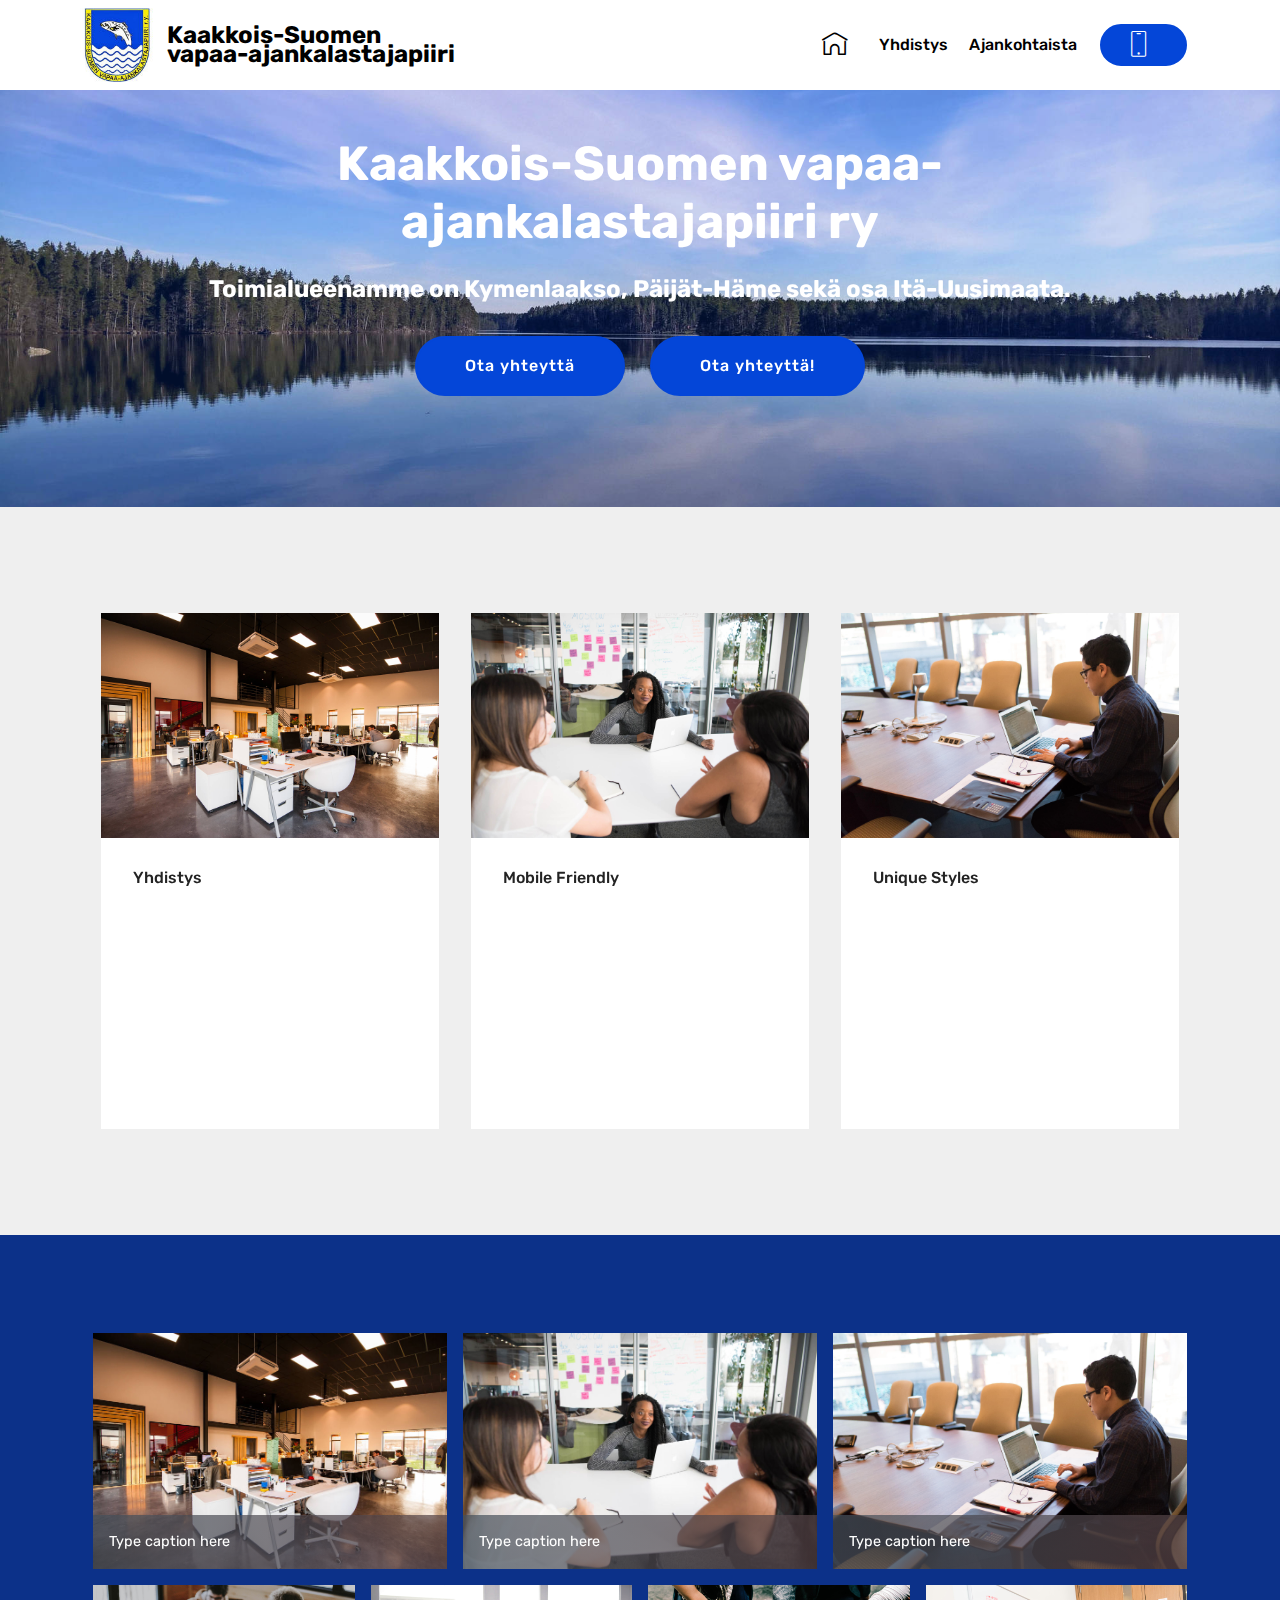
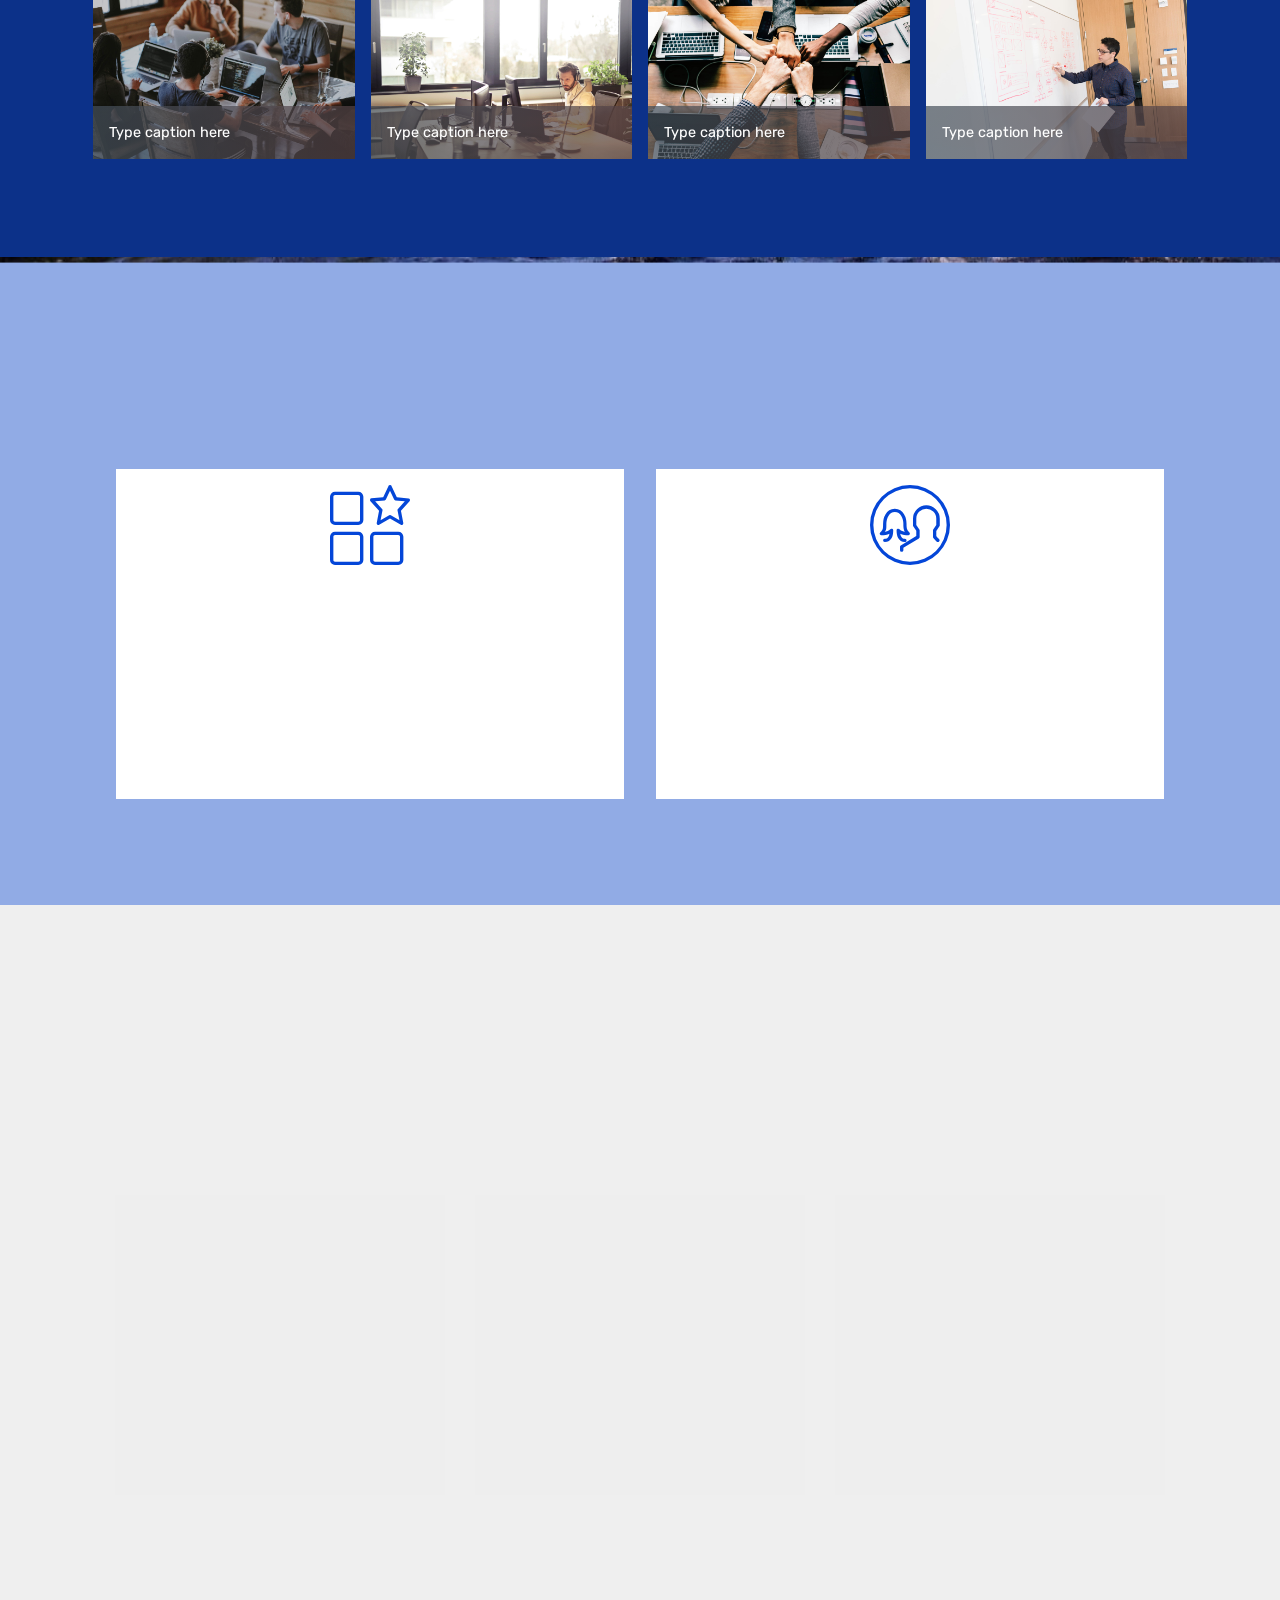
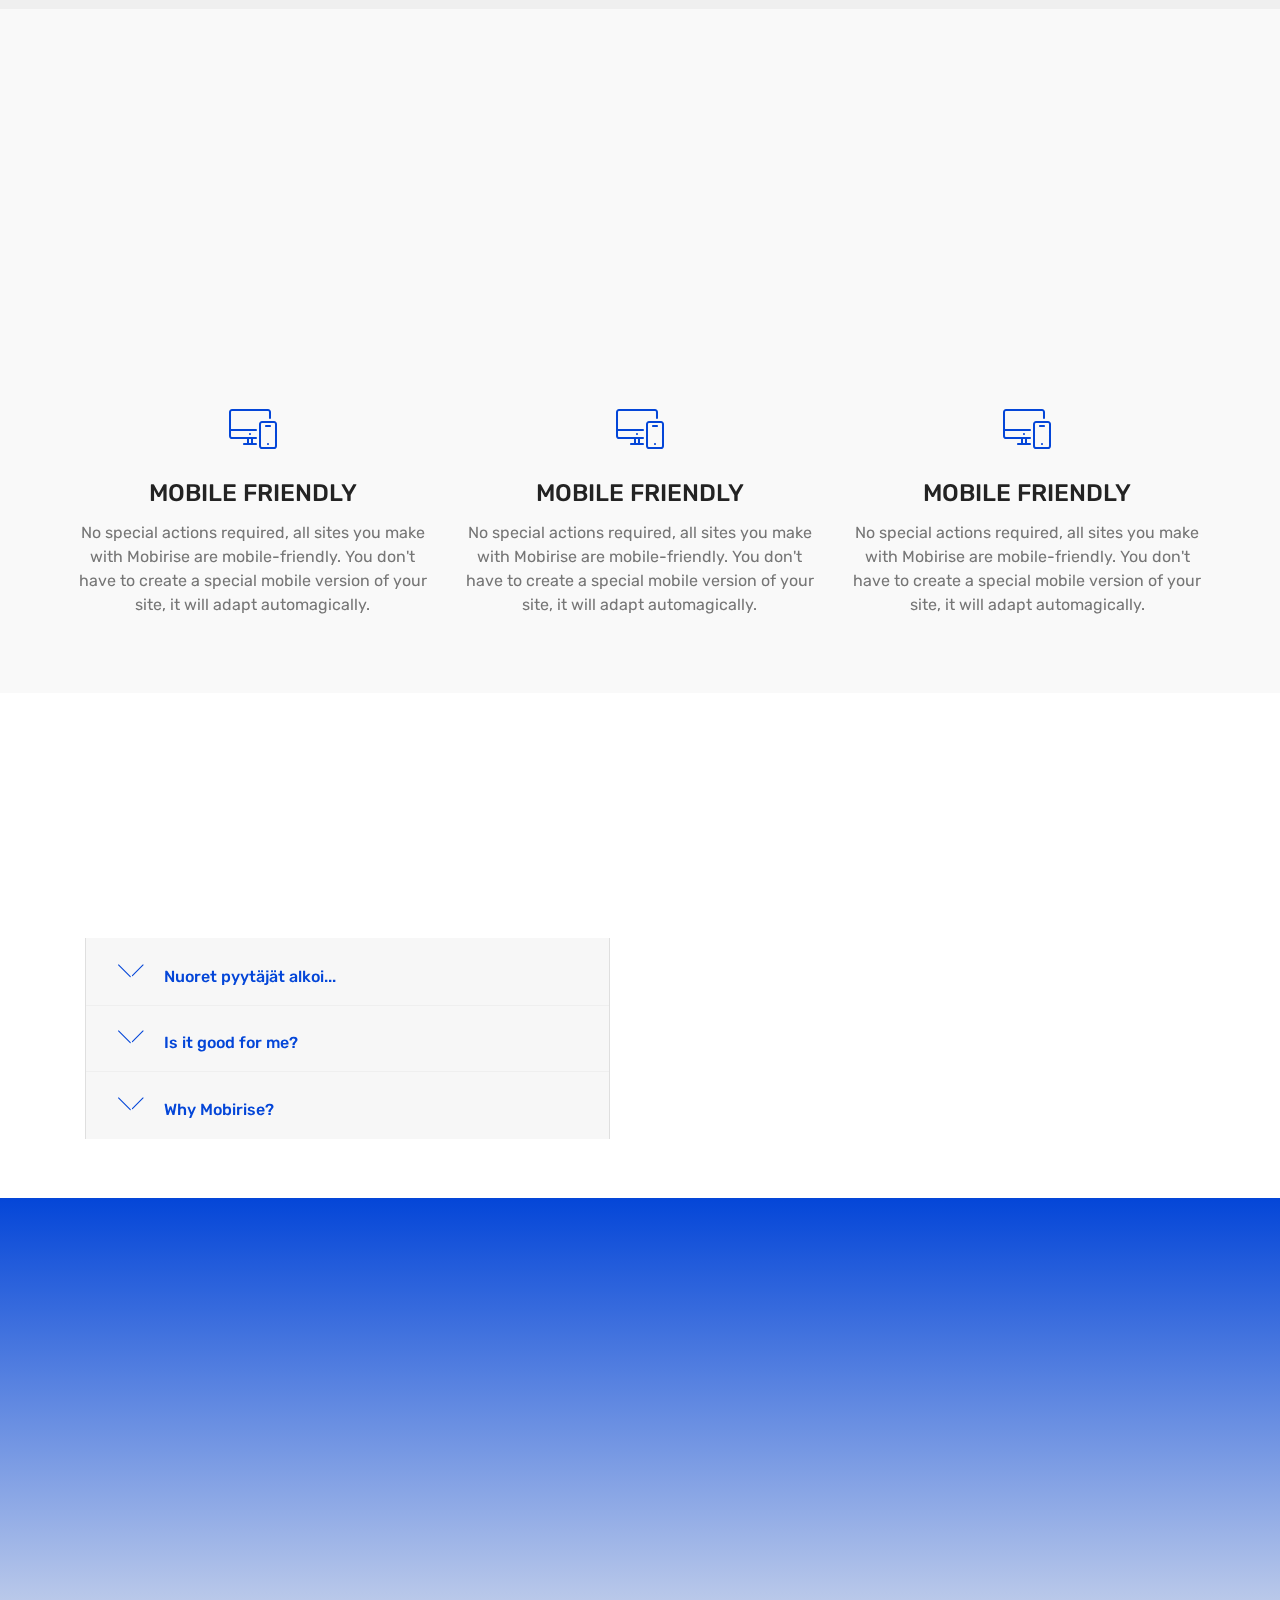
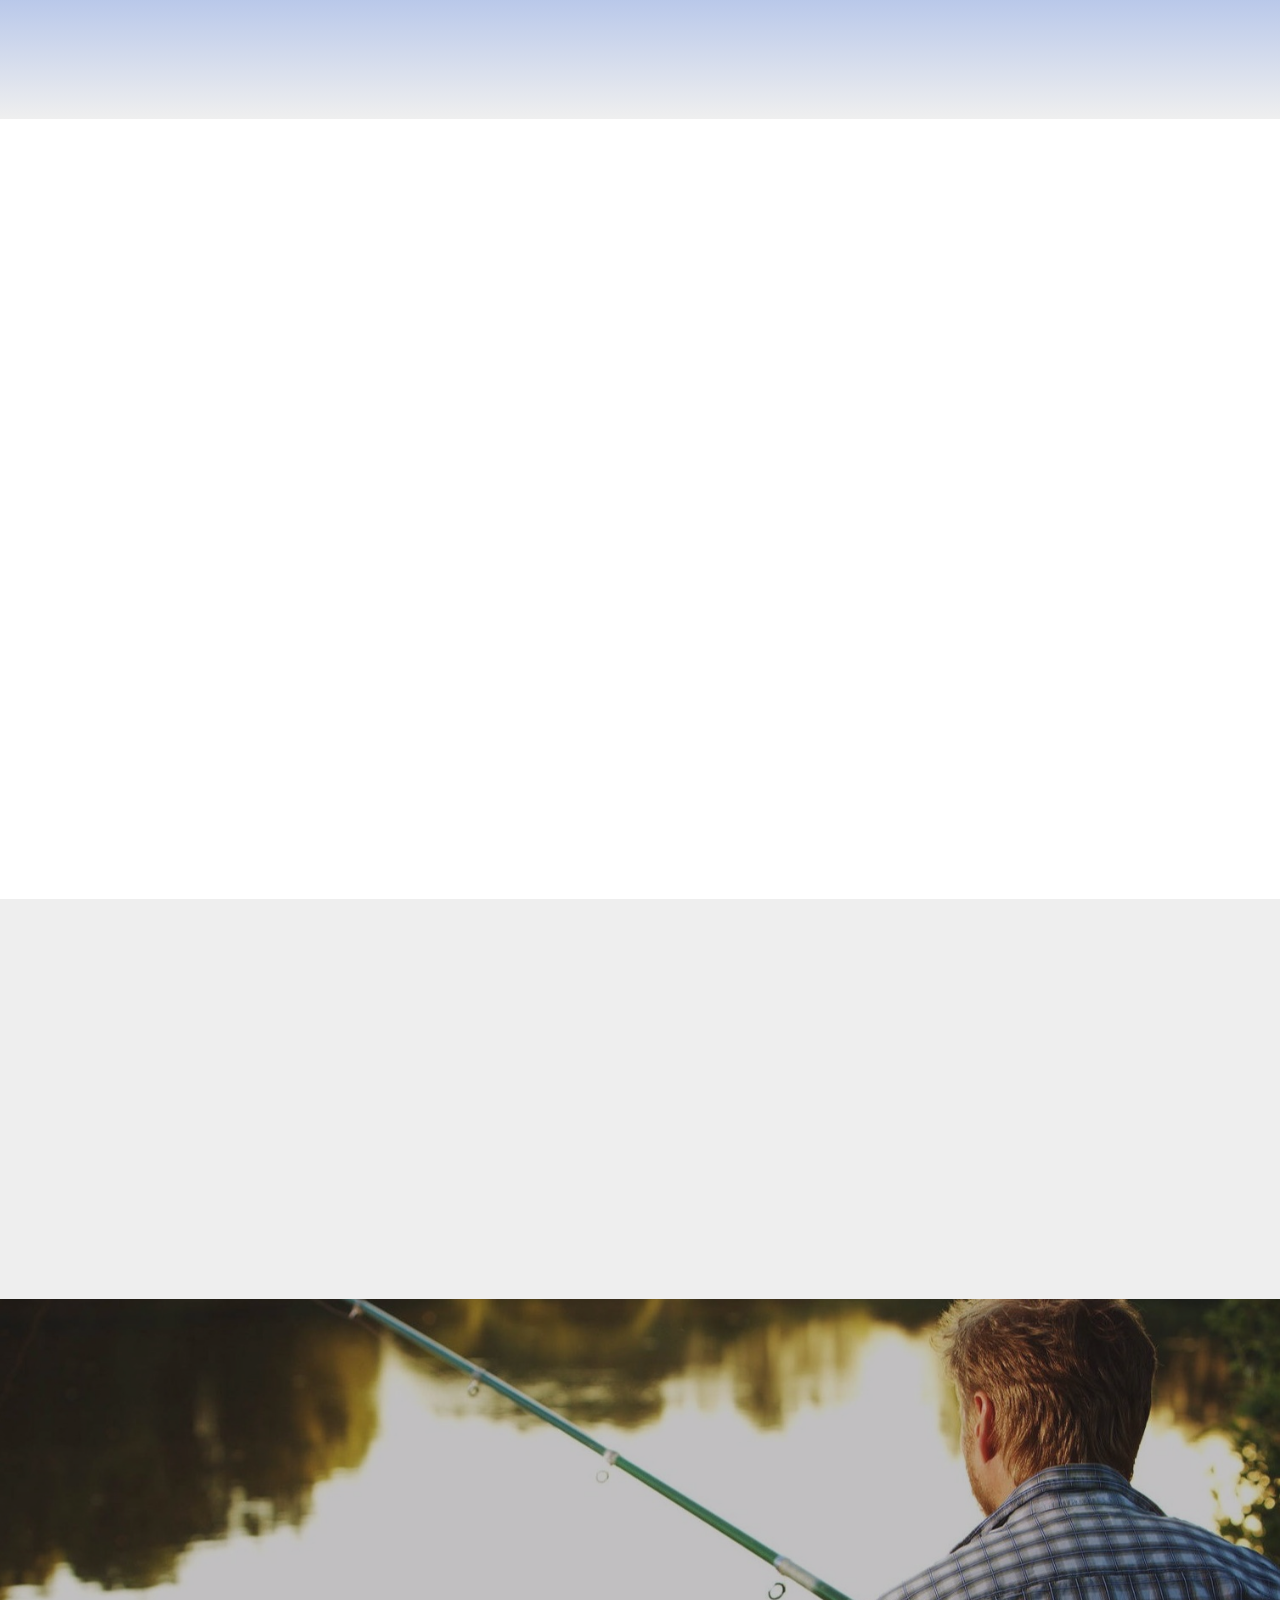
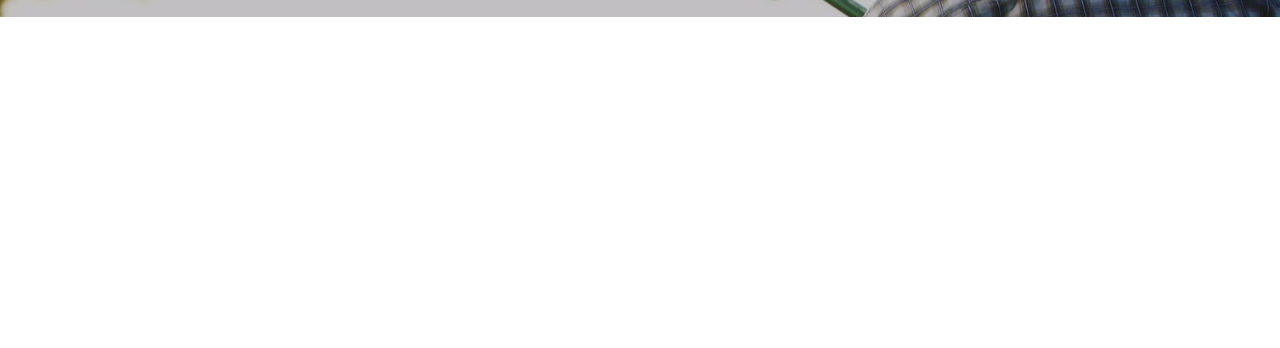
==== index.html @ 9d3c657f "create github pages" ====
<!DOCTYPE html>
<html  >
<head>
  <!-- Site made with Mobirise Website Builder v4.11.6, https://mobirise.com -->
  <meta charset="UTF-8">
  <meta http-equiv="X-UA-Compatible" content="IE=edge">
  <meta name="generator" content="Mobirise v4.11.6, mobirise.com">
  <meta name="viewport" content="width=device-width, initial-scale=1, minimum-scale=1">
  <link rel="shortcut icon" href="assets/images/vakapi-logo-400-122x121.jpg" type="image/x-icon">
  <meta name="description" content="">
  
  <title>Koti</title>
  <link rel="stylesheet" href="assets/web/assets/mobirise-icons-bold/mobirise-icons-bold.css">
  <link rel="stylesheet" href="assets/web/assets/mobirise-icons/mobirise-icons.css">
  <link rel="stylesheet" href="assets/bootstrap/css/bootstrap.min.css">
  <link rel="stylesheet" href="assets/bootstrap/css/bootstrap-grid.min.css">
  <link rel="stylesheet" href="assets/bootstrap/css/bootstrap-reboot.min.css">
  <link rel="stylesheet" href="assets/dropdown/css/style.css">
  <link rel="stylesheet" href="assets/animatecss/animate.min.css">
  <link rel="stylesheet" href="assets/tether/tether.min.css">
  <link rel="stylesheet" href="assets/socicon/css/styles.css">
  <link rel="stylesheet" href="assets/theme/css/style.css">
  <link rel="stylesheet" href="assets/gallery/style.css">
  <link rel="preload" as="style" href="assets/mobirise/css/mbr-additional.css"><link rel="stylesheet" href="assets/mobirise/css/mbr-additional.css" type="text/css">
  
  
  
</head>
<body>
  <section class="menu cid-rIdbEOPm4M" once="menu" id="menu2-0">

    

    <nav class="navbar navbar-expand beta-menu navbar-dropdown align-items-center navbar-fixed-top navbar-toggleable-sm">
        <button class="navbar-toggler navbar-toggler-right" type="button" data-toggle="collapse" data-target="#navbarSupportedContent" aria-controls="navbarSupportedContent" aria-expanded="false" aria-label="Toggle navigation">
            <div class="hamburger">
                <span></span>
                <span></span>
                <span></span>
                <span></span>
            </div>
        </button>
        <div class="menu-logo">
            <div class="navbar-brand">
                <span class="navbar-logo">
                    <a href="https://mobirise.co">
                        <img src="assets/images/vakapi-logo-400-122x121.jpg" alt="vakapi.com" title="" style="height: 4.6rem;">
                    </a>
                </span>
                <span class="navbar-caption-wrap"><a class="navbar-caption text-black display-5" href="https://mobirise.co">
                        Kaakkois-Suomen <br>vapaa-ajankalastajapiiri</a></span>
            </div>
        </div>
        <div class="collapse navbar-collapse" id="navbarSupportedContent">
            <ul class="navbar-nav nav-dropdown" data-app-modern-menu="true"><li class="nav-item">
                    <a class="nav-link link text-black display-4" href="index.html"><span class="mbrib-home mbr-iconfont mbr-iconfont-btn"></span></a>
                </li>
                <li class="nav-item">
                    <a class="nav-link link text-black display-4" href="yhdistys.html">
                        Yhdistys</a>
                </li><li class="nav-item"><a class="nav-link link text-black display-4" href="ajankohtaista.html">
                        Ajankohtaista</a></li></ul>
            <div class="navbar-buttons mbr-section-btn"><a class="btn btn-sm btn-primary display-4" href="tel:+1-234-567-8901">
                    <span class="btn-icon mbri-mobile mbr-iconfont mbr-iconfont-btn">
                    </span></a></div>
        </div>
    </nav>
</section>

<section class="engine"><a href="https://mobirise.info/y">html web templates</a></section><section class="header1 cid-rIdbHYN1AH mbr-parallax-background" id="header1-1">

    

    <div class="mbr-overlay" style="opacity: 0.2; background-color: rgb(4, 70, 216);">
    </div>

    <div class="container">
        <div class="row justify-content-md-center">
            <div class="mbr-white col-md-10">
                <h1 class="mbr-section-title align-center mbr-bold pb-3 mbr-fonts-style display-2">
                    Kaakkois-Suomen vapaa-ajankalastajapiiri ry</h1>
                <h3 class="mbr-section-subtitle align-center mbr-light pb-3 mbr-fonts-style display-5"><strong>Toimialueenamme on Kymenlaakso, Päijät-Häme sekä osa Itä-Uusimaata.</strong></h3>
                
                <div class="mbr-section-btn align-center"><a class="btn btn-md btn-primary display-7" href="https://mobirise.co" target="_blank">Ota yhteyttä</a> <a class="btn btn-md btn-primary display-7" href="https://mobirise.co" target="_blank">Ota yhteyttä!</a></div>
            </div>
        </div>
    </div>

</section>

<section class="features3 cid-rIddGPPUNC" id="features3-6">

    

    
    <div class="container">
        <div class="media-container-row">
            <div class="card p-3 col-12 col-md-6 col-lg-4">
                <div class="card-wrapper">
                    <div class="card-img">
                        <img src="assets/images/background1.jpg" alt="Mobirise">
                    </div>
                    <div class="card-box">
                        <h4 class="card-title mbr-fonts-style display-7">
                            Yhdistys</h4>
                        <p class="mbr-text mbr-fonts-style display-7">
                            Mobirise is an easy website builder - just drop site elements to your page, add content and style it to look the way you like.
                        </p>
                    </div>
                    <div class="mbr-section-btn text-center"><a href="https://mobirise.co" class="btn btn-primary display-4">
                            Lue lisää...</a></div>
                </div>
            </div>

            <div class="card p-3 col-12 col-md-6 col-lg-4">
                <div class="card-wrapper">
                    <div class="card-img">
                        <img src="assets/images/background2.jpg" alt="Mobirise">
                    </div>
                    <div class="card-box">
                        <h4 class="card-title mbr-fonts-style display-7">
                            Mobile Friendly
                        </h4>
                        <p class="mbr-text mbr-fonts-style display-7">
                            All sites you make with Mobirise are mobile-friendly. You don't have to create a special mobile version of your site.
                        </p>
                    </div>
                    <div class="mbr-section-btn text-center"><a href="https://mobirise.co" class="btn btn-primary display-4">
                            Lue lisää...</a></div>
                </div>
            </div>

            <div class="card p-3 col-12 col-md-6 col-lg-4">
                <div class="card-wrapper">
                    <div class="card-img">
                        <img src="assets/images/background3.jpg" alt="Mobirise">
                    </div>
                    <div class="card-box">
                        <h4 class="card-title mbr-fonts-style display-7">
                            Unique Styles
                        </h4>
                        <p class="mbr-text mbr-fonts-style display-7">
                            Mobirise offers many site blocks in several themes, and though these blocks are pre-made, they are flexible.
                        </p>
                    </div>
                    <div class="mbr-section-btn text-center"><a href="https://mobirise.co" class="btn btn-primary display-4">
                            Lue lisää...</a></div>
                </div>
            </div>

            
        </div>
    </div>
</section>

<section class="mbr-gallery mbr-slider-carousel cid-rIdd5nazWR" id="gallery4-4">

    

    <div class="container">
        <div><!-- Gallery --><div class="gallery-row"><div class="mbr-gallery-layout-default"><div><div class="row-first row justify-content-center m-0"><div class="mbr-gallery-item col-lg-4 col-md-4 col-sm-12 p-2" data-video-url="false"><div href="#lb-gallery4-4" data-slide-to="0" data-toggle="modal"><img src="assets/images/background1-800x533.jpg" alt="" title=""><span class="icon-focus"></span><span class="mbr-gallery-title mbr-fonts-style display-7">Type caption here</span></div></div><div class="mbr-gallery-item col-lg-4 col-md-4 col-sm-12 p-2" data-video-url="false"><div href="#lb-gallery4-4" data-slide-to="1" data-toggle="modal"><img src="assets/images/background2-800x533.jpg" alt="" title=""><span class="icon-focus"></span><span class="mbr-gallery-title mbr-fonts-style display-7">Type caption here</span></div></div><div class="mbr-gallery-item col-lg-4 col-md-4 col-sm-12 p-2" data-video-url="false"><div href="#lb-gallery4-4" data-slide-to="2" data-toggle="modal"><img src="assets/images/background3.jpg" alt="" title=""><span class="icon-focus"></span><span class="mbr-gallery-title mbr-fonts-style display-7">Type caption here</span></div></div></div><div class="row-second row justify-content-center m-0"><div class="mbr-gallery-item col-lg-3 col-md-6 col-sm-12 p-2" data-video-url="false"><div href="#lb-gallery4-4" data-slide-to="3" data-toggle="modal"><img src="assets/images/background4.jpg" alt="" title=""><span class="icon-focus"></span><span class="mbr-gallery-title mbr-fonts-style display-7">Type caption here</span></div></div><div class="mbr-gallery-item col-lg-3 col-md-6 col-sm-12 p-2" data-video-url="false"><div href="#lb-gallery4-4" data-slide-to="4" data-toggle="modal"><img src="assets/images/background5.jpg" alt="" title=""><span class="icon-focus"></span><span class="mbr-gallery-title mbr-fonts-style display-7">Type caption here</span></div></div><div class="mbr-gallery-item col-lg-3 col-md-6 col-sm-12 p-2" data-video-url="false"><div href="#lb-gallery4-4" data-slide-to="5" data-toggle="modal"><img src="assets/images/background6.jpg" alt="" title=""><span class="icon-focus"></span><span class="mbr-gallery-title mbr-fonts-style display-7">Type caption here</span></div></div><div class="mbr-gallery-item col-lg-3 col-md-6 col-sm-12 p-2" data-video-url="false"><div href="#lb-gallery4-4" data-slide-to="6" data-toggle="modal"><img src="assets/images/background7.jpg" alt="" title=""><span class="icon-focus"></span><span class="mbr-gallery-title mbr-fonts-style display-7">Type caption here</span></div></div></div></div><div class="clearfix"></div></div></div><!-- Lightbox --><div data-app-prevent-settings="" class="mbr-slider modal fade carousel slide" tabindex="-1" data-keyboard="true" data-interval="false" id="lb-gallery4-4"><div class="modal-dialog"><div class="modal-content"><div class="modal-body"><ol class="carousel-indicators"><li data-app-prevent-settings="" data-target="#lb-gallery4-4" class=" active" data-slide-to="0"></li><li data-app-prevent-settings="" data-target="#lb-gallery4-4" data-slide-to="1"></li><li data-app-prevent-settings="" data-target="#lb-gallery4-4" data-slide-to="2"></li><li data-app-prevent-settings="" data-target="#lb-gallery4-4" data-slide-to="3"></li><li data-app-prevent-settings="" data-target="#lb-gallery4-4" data-slide-to="4"></li><li data-app-prevent-settings="" data-target="#lb-gallery4-4" data-slide-to="5"></li><li data-app-prevent-settings="" data-target="#lb-gallery4-4" data-slide-to="6"></li><li data-app-prevent-settings="" data-target="#lb-gallery4-4" data-slide-to="7"></li></ol><div class="carousel-inner"><div class="carousel-item active"><img src="assets/images/background10.jpg" alt="" title=""></div><div class="carousel-item"><img src="assets/images/background21.jpg" alt="" title=""></div><div class="carousel-item"><img src="assets/images/background3.jpg" alt="" title=""></div><div class="carousel-item"><img src="assets/images/background4.jpg" alt="" title=""></div><div class="carousel-item"><img src="assets/images/background5.jpg" alt="" title=""></div><div class="carousel-item"><img src="assets/images/background6.jpg" alt="" title=""></div><div class="carousel-item"><img src="assets/images/background7.jpg" alt="" title=""></div><div class="carousel-item"><img src="assets/images/background8.jpg" alt="" title=""></div></div><a class="carousel-control carousel-control-prev" role="button" data-slide="prev" href="#lb-gallery4-4"><span class="mbri-left mbr-iconfont" aria-hidden="true"></span><span class="sr-only">Previous</span></a><a class="carousel-control carousel-control-next" role="button" data-slide="next" href="#lb-gallery4-4"><span class="mbri-right mbr-iconfont" aria-hidden="true"></span><span class="sr-only">Next</span></a><a class="close" href="#" role="button" data-dismiss="modal"><span class="sr-only">Close</span></a></div></div></div></div></div>
    </div>

</section>

<section class="counters1 counters cid-rKicJmWAdJ mbr-parallax-background" id="counters1-1y">

    

    <div class="mbr-overlay" style="opacity: 0.4; background-color: rgb(4, 70, 216);">
    </div>

    <div class="container">
        <h2 class="mbr-section-title pb-3 align-center mbr-fonts-style display-2">
            Piiriin seurat ja jäsenistö</h2>
        <h3 class="mbr-section-subtitle mbr-fonts-style display-7"></h3>

        <div class="container pt-4 mt-2">
            <div class="media-container-row">
                <div class="card p-3 align-center col-12 col-md-6">
                    <div class="panel-item p-3">
                        <div class="card-img pb-3">
                            <span class="mbr-iconfont mbri-features" style="color: rgb(4, 70, 216); fill: rgb(4, 70, 216);"></span>
                        </div>

                        <div class="card-text">
                            <h3 class="count pt-3 pb-3 mbr-fonts-style display-2">50</h3>
                            <h4 class="mbr-content-title mbr-bold mbr-fonts-style display-7">Seuroja...</h4>
                            <p class="mbr-content-text mbr-fonts-style display-7">
                                Mobirise give you the freedom to develop as many websites as you like given the. Toimialueenamme on Kymenlaakso, Päijät-Häme sekä osa Itä-Uusimaata. <a href="http://vakapi.com/" target="_blank">Piirin seurat löydät tästä!</a></p>
                        </div>
                    </div>
                </div>


                <div class="card p-3 align-center col-12 col-md-6">
                    <div class="panel-item p-3">
                        <div class="card-img pb-3">
                            <span class="mbr-iconfont mbri-users" style="color: rgb(4, 70, 216); fill: rgb(4, 70, 216);"></span>
                        </div>
                        <div class="card-text">
                            <h3 class="count pt-3 pb-3 mbr-fonts-style display-2">
                                  4000</h3>
                            <h4 class="mbr-content-title mbr-bold mbr-fonts-style display-7">
                                Jäseniä noin...</h4>
                            <p class="mbr-content-text mbr-fonts-style display-7">
                                    Choose from the large selection of latest pre-made blocks - jumbotrons, hero images, parallax scrolling, video backgrounds, hamburger menu, sticky header and more.
                            </p>
                        </div>
                    </div>
                </div>

                


                
            </div>
        </div>
   </div>
</section>

<section class="features15 cid-rIddKgOWRf" id="features15-7">

    

    
    <div class="container">
        <h2 class="mbr-section-title pb-3 align-center mbr-fonts-style display-2">
            Images with different flip animations
        </h2>
        <h3 class="mbr-section-subtitle display-5 align-center mbr-fonts-style">
            Click on the bottom left corner of the card to change the front image. In browser this corner will not be shown.
        </h3>

        <div class="media-container-row container pt-5 mt-2">

            <div class="col-12 col-md-6 mb-4 col-lg-4">
                <div class="card flip-card p-5 align-center">
                    <div class="card-front card_cont">
                        <img src="assets/images/background1.jpg" alt="Mobirise">
                    </div>
                    <div class="card_back card_cont">
                        <h4 class="card-title display-5 py-2 mbr-fonts-style">
                            Over 400 Amazing Blocks
                        </h4>
                        <p class="mbr-text mbr-fonts-style display-7">
                            Mobirise offers several themes that include sliders, galleries, article blocks, counters, accordions, video and many more.
                        </p>
                    </div>
                </div>
            </div>

            <div class="col-12 col-md-6 mb-4 col-lg-4">
                
                <div class="card flip-card p-5 align-center">
                    <div class="card-front card_cont">
                        <img src="assets/images/background2.jpg" alt="Mobirise">
                    </div>
                    <div class="card_back card_cont">
                        <h4 class="card-title py-2 mbr-fonts-style display-5">
                            Easy and Simple to Use
                        </h4>
                        <p class="mbr-text mbr-fonts-style display-7">
                            Drop the blocks into the page, edit content inline and publish - no technical skills required.
                        </p>
                    </div>
                </div>
            </div>
            
            <div class="col-12 col-md-6 mb-4 col-lg-4">
                <div class="card flip-card p-5 align-center">
                    <div class="card-front card_cont">
                        <img src="assets/images/background3.jpg" alt="Mobirise">
                    </div>
                    <div class="card_back card_cont">
                        <h4 class="card-title py-2 mbr-fonts-style display-5">
                            Unlimited Sites
                        </h4>
                        <p class="mbr-text mbr-fonts-style display-7">
                            Mobirise gives you the freedom to develop as many websites as you like given the fact that it is a desktop app.
                        </p>
                    </div>
                </div> 
            </div>

            
        </div>
</div></section>

<section class="tabs3 cid-rIdetiQXcd" id="tabs3-c">

    

    

    <div class="container">
        <h2 class="mbr-section-title align-center pb-3 mbr-fonts-style display-2">
           Tabs with columns
        </h2>
        <h3 class="mbr-section-subtitle  display-5 align-center mbr-light mbr-fonts-style">
            Lorem ipsum dolor sit amet, consectetur adipisicing elit, sed do eiusmod tempor incididunt ut labore et dolore magna aliqua.
        </h3>
    </div>
    <div class="container-fluid">
        <div class="row tabcont">
            <ul class="nav nav-tabs pt-3 mt-5" role="tablist">
                <li class="nav-item mbr-fonts-style"><a class="nav-link show active display-7" role="tab" data-toggle="tab" href="#tabs3-c_tab0" aria-selected="true">
                        Responsive
                    </a></li>
                <li class="nav-item mbr-fonts-style"><a class="nav-link  show active display-7" role="tab" data-toggle="tab" href="#tabs3-c_tab1" aria-selected="true">
                        No coding
                    </a></li>
                <li class="nav-item mbr-fonts-style"><a class="nav-link show active display-7" role="tab" data-toggle="tab" href="#tabs3-c_tab2" aria-selected="true">
                        Unique Styles
                    </a></li>
                
                
                
            </ul>
        </div>
    </div>

    <div class="container">
        <div class="row px-1">
            <div class="tab-content">
                <div id="tab1" class="tab-pane in active mbr-table" role="tabpanel">
                    <div class="row tab-content-row">
                        <div class="col-xs-12 col-md-6 col-lg-4">
                            <div class="card-img ">
                                <span class="mbr-iconfont mbri-responsive" style="color: rgb(4, 70, 216); fill: rgb(4, 70, 216);"></span>
                            </div>
                            <h4 class="mbr-element-title  align-center mbr-fonts-style pb-2 display-5">
                                MOBILE FRIENDLY
                            </h4>
                            <p class="mbr-section-text  align-center mbr-fonts-style display-7">
                                No special actions required, all sites you make with Mobirise are mobile-friendly. You don't have to create a special mobile version of your site, it will adapt automagically.
                            </p>
                        </div>

                        <div class="col-xs-12 col-md-6 col-lg-4">
                            <div class="card-img ">
                                <span class="mbr-iconfont mbri-responsive" style="color: rgb(4, 70, 216); fill: rgb(4, 70, 216);"></span>
                            </div>
                            <h4 class="mbr-element-title  align-center mbr-fonts-style pb-2 display-5">
                                MOBILE FRIENDLY
                            </h4>
                            <p class="mbr-section-text  align-center mbr-fonts-style display-7">
                                No special actions required, all sites you make with Mobirise are mobile-friendly. You don't have to create a special mobile version of your site, it will adapt automagically.
                            </p>
                        </div>

                        <div class="col-xs-12 col-md-6 col-lg-4">
                            <div class="card-img ">
                                <span class="mbr-iconfont mbri-responsive" style="color: rgb(4, 70, 216); fill: rgb(4, 70, 216);"></span>
                            </div>
                            <h4 class="mbr-element-title  align-center mbr-fonts-style pb-2 display-5">
                                MOBILE FRIENDLY
                            </h4>
                            <p class="mbr-section-text  align-center mbr-fonts-style display-7">
                                No special actions required, all sites you make with Mobirise are mobile-friendly. You don't have to create a special mobile version of your site, it will adapt automagically.
                            </p>
                        </div>

                        
                    </div>
                </div>

                <div id="tab2" class="tab-pane  mbr-table" role="tabpanel">
                    <div class="row tab-content-row">
                        <div class="col-xs-12 col-md-6 col-lg-4">
                            <div class="card-img ">
                                <span class="mbri-bootstrap mbr-iconfont"></span>
                            </div>
                            <h4 class="mbr-element-title  align-center mbr-fonts-style pb-2 display-5">
                                IT'S EASY AND SIMPLE
                            </h4>
                            <p class="mbr-section-text  align-center mbr-fonts-style display-7">
                                Cut down the development time with drag-and-drop website builder. Drop the blocks into the page, edit content inline and publish - no technical skills required.
                            </p>
                        </div>

                        <div class="col-xs-12 col-md-6 col-lg-4">
                            <div class="card-img ">
                                <span class="mbri-bootstrap mbr-iconfont"></span>
                            </div>
                            <h4 class="mbr-element-title  align-center mbr-fonts-style pb-2 display-5">
                                IT'S EASY AND SIMPLE
                            </h4>
                            <p class="mbr-section-text  align-center mbr-fonts-style display-7">
                                Cut down the development time with drag-and-drop website builder. Drop the blocks into the page, edit content inline and publish - no technical skills required.
                            </p>
                        </div>

                        <div class="col-xs-12 col-md-6 col-lg-4">
                            <div class="card-img ">
                                <span class="mbri-bootstrap mbr-iconfont"></span>
                            </div>
                            <h4 class="mbr-element-title  align-center mbr-fonts-style pb-2 display-5">
                                IT'S EASY AND SIMPLE
                            </h4>
                            <p class="mbr-section-text  align-center mbr-fonts-style display-7">
                                Cut down the development time with drag-and-drop website builder. Drop the blocks into the page, edit content inline and publish - no technical skills required.
                            </p>
                        </div>

                        
                    </div>
                </div>

                <div id="tab3" class="tab-pane  mbr-table" role="tabpanel">
                    <div class="row tab-content-row">
                        <div class="col-xs-12 col-md-6 col-lg-4">
                            <div class="card-img ">
                                <span class="mbri-extension mbr-iconfont"></span>
                            </div>
                            <h4 class="mbr-element-title  align-center mbr-fonts-style pb-2 display-5">
                                TRENDY WEBSITE BLOCKS
                            </h4>
                            <p class="mbr-section-text  align-center mbr-fonts-style display-7">
                                Choose from the large selection  pre-made blocks - full-screen intro, bootstrap carousel, slider, responsive image gallery with, parallax scrolling, sticky header and more.
                            </p>
                        </div>

                        <div class="col-xs-12 col-md-6 col-lg-4">
                            <div class="card-img ">
                                <span class="mbri-extension mbr-iconfont"></span>
                            </div>
                            <h4 class="mbr-element-title  align-center mbr-fonts-style pb-2 display-5">
                                TRENDY WEBSITE BLOCKS
                            </h4>
                            <p class="mbr-section-text  align-center mbr-fonts-style display-7">
                                Choose from the large selection  pre-made blocks - full-screen intro, bootstrap carousel, slider, responsive image gallery with, parallax scrolling, sticky header and more.
                            </p>
                        </div>

                        <div class="col-xs-12 col-md-6 col-lg-4">
                            <div class="card-img ">
                                <span class="mbri-extension mbr-iconfont"></span>
                            </div>
                            <h4 class="mbr-element-title  align-center mbr-fonts-style pb-2 display-5">
                                TRENDY WEBSITE BLOCKS
                            </h4>
                            <p class="mbr-section-text  align-center mbr-fonts-style display-7">
                                Choose from the large selection  pre-made blocks - full-screen intro, bootstrap carousel, slider, responsive image gallery with, parallax scrolling, sticky header and more.
                            </p>
                        </div>

                        
                    </div>
                </div>

                <div id="tab4" class="tab-pane  mbr-table" role="tabpanel">
                    <div class="row tab-content-row">
                        <div class="col-xs-12 col-md-6 col-lg-4">
                            <div class="card-img ">
                                <span class="mbri-responsive mbr-iconfont"></span>
                            </div>
                            <h4 class="mbr-element-title  align-center mbr-fonts-style pb-2 display-5">
                                MOBILE FRIENDLY
                            </h4>
                            <p class="mbr-section-text  align-center mbr-fonts-style display-7">
                                No special actions required, all sites you make with Mobirise are mobile-friendly. You don't have to create a special mobile version of your site, it will adapt automagically.
                            </p>
                        </div>

                        <div class="col-xs-12 col-md-6 col-lg-4">
                            <div class="card-img ">
                                <span class="mbri-responsive mbr-iconfont"></span>
                            </div>
                            <h4 class="mbr-element-title  align-center mbr-fonts-style pb-2 display-5">
                                MOBILE FRIENDLY
                            </h4>
                            <p class="mbr-section-text  align-center mbr-fonts-style display-7">
                                No special actions required, all sites you make with Mobirise are mobile-friendly. You don't have to create a special mobile version of your site, it will adapt automagically.
                            </p>
                        </div>

                        <div class="col-xs-12 col-md-6 col-lg-4">
                            <div class="card-img ">
                                <span class="mbri-responsive mbr-iconfont"></span>
                            </div>
                            <h4 class="mbr-element-title  align-center mbr-fonts-style pb-2 display-5">
                                MOBILE FRIENDLY
                            </h4>
                            <p class="mbr-section-text  align-center mbr-fonts-style display-7">
                                No special actions required, all sites you make with Mobirise are mobile-friendly. You don't have to create a special mobile version of your site, it will adapt automagically.
                            </p>
                        </div>

                        
                    </div>
                </div>

                <div id="tab5" class="tab-pane  mbr-table" role="tabpanel">
                    <div class="row tab-content-row">
                        <div class="col-xs-12 col-md-6 col-lg-4">
                            <div class="card-img ">
                                <span class="mbri-bootstrap mbr-iconfont"></span>
                            </div>
                            <h4 class="mbr-element-title  align-center mbr-fonts-style pb-2 display-5">
                                IT'S EASY AND SIMPLE
                            </h4>
                            <p class="mbr-section-text  align-center mbr-fonts-style display-7">
                                Cut down the development time with drag-and-drop website builder. Drop the blocks into the page, edit content inline and publish - no technical skills required.
                            </p>
                        </div>

                        <div class="col-xs-12 col-md-6 col-lg-4">
                            <div class="card-img ">
                                <span class="mbri-bootstrap mbr-iconfont"></span>
                            </div>
                            <h4 class="mbr-element-title  align-center mbr-fonts-style pb-2 display-5">
                                IT'S EASY AND SIMPLE
                            </h4>
                            <p class="mbr-section-text  align-center mbr-fonts-style display-7">
                                Cut down the development time with drag-and-drop website builder. Drop the blocks into the page, edit content inline and publish - no technical skills required.
                            </p>
                        </div>

                        <div class="col-xs-12 col-md-6 col-lg-4">
                            <div class="card-img ">
                                <span class="mbri-bootstrap mbr-iconfont"></span>
                            </div>
                            <h4 class="mbr-element-title  align-center mbr-fonts-style pb-2 display-5">
                                IT'S EASY AND SIMPLE
                            </h4>
                            <p class="mbr-section-text  align-center mbr-fonts-style display-7">
                                Cut down the development time with drag-and-drop website builder. Drop the blocks into the page, edit content inline and publish - no technical skills required.
                            </p>
                        </div>

                        
                    </div>
                </div>

                <div id="tab6" class="tab-pane  mbr-table" role="tabpanel">
                    <div class="row tab-content-row">
                        <div class="col-xs-12 col-md-6 col-lg-4">
                            <div class="card-img ">
                                <span class="mbri-extension mbr-iconfont"></span>
                            </div>
                            <h4 class="mbr-element-title  align-center mbr-fonts-style pb-2 display-5">
                                TRENDY WEBSITE BLOCKS
                            </h4>
                            <p class="mbr-section-text  align-center mbr-fonts-style display-7">
                                Choose from the large selection  pre-made blocks - full-screen intro, bootstrap carousel, slider, responsive image gallery with, parallax scrolling, sticky header and more.
                            </p>
                        </div>

                        <div class="col-xs-12 col-md-6 col-lg-4">
                            <div class="card-img ">
                                <span class="mbri-extension mbr-iconfont"></span>
                            </div>
                            <h4 class="mbr-element-title  align-center mbr-fonts-style pb-2 display-5">
                                TRENDY WEBSITE BLOCKS
                            </h4>
                            <p class="mbr-section-text  align-center mbr-fonts-style display-7">
                                Choose from the large selection  pre-made blocks - full-screen intro, bootstrap carousel, slider, responsive image gallery with, parallax scrolling, sticky header and more.
                            </p>
                        </div>

                        <div class="col-xs-12 col-md-6 col-lg-4">
                            <div class="card-img ">
                                <span class="mbri-extension mbr-iconfont"></span>
                            </div>
                            <h4 class="mbr-element-title  align-center mbr-fonts-style pb-2 display-5">
                                TRENDY WEBSITE BLOCKS
                            </h4>
                            <p class="mbr-section-text  align-center mbr-fonts-style display-7">
                                Choose from the large selection  pre-made blocks - full-screen intro, bootstrap carousel, slider, responsive image gallery with, parallax scrolling, sticky header and more.
                            </p>
                        </div>

                        
                    </div>
                </div>
            </div>
        </div>
    </div>
</section>

<section class="accordion2 cid-rIdfdsHOgc" id="accordion2-f">

    


    
    <div class="container">
        <div class="media-container-row pt-5">
            <div class="accordion-content">
                <h2 class="mbr-section-title align-center pb-3 mbr-fonts-style display-2">
                        Accordion with media
                </h2>
                
                <div id="bootstrap-accordion_7" class="panel-group accordionStyles accordion pt-5 mt-3" role="tablist" aria-multiselectable="true">
                        <div class="card">
                            <div class="card-header" role="tab" id="headingOne">
                                <a role="button" class="collapsed panel-title text-black" data-toggle="collapse" data-core="" href="#collapse1_7" aria-expanded="false" aria-controls="collapse1">
                                    <h4 class="mbr-fonts-style display-7">
                                        <span class="sign mbr-iconfont mbri-arrow-down inactive"></span> Nuoret pyytäjät alkoi...</h4>
                                </a>
                            </div>
                            <div id="collapse1_7" class="panel-collapse noScroll collapse" role="tabpanel" aria-labelledby="headingOne" data-parent="#bootstrap-accordion_7">
                                <div class="panel-body p-4">
                                    <p class="mbr-fonts-style panel-text display-7">
                                       Mobirise is an offline app for Window and Mac to easily create small/medium websites, landing pages, online resumes and portfolios, promo sites for apps, events, services and products.</p>
                                </div>
                            </div>
                        </div>
                
                        <div class="card">
                            <div class="card-header" role="tab" id="headingTwo">
                                <a role="button" class="collapsed panel-title text-black" data-toggle="collapse" data-core="" href="#collapse2_7" aria-expanded="false" aria-controls="collapse2">
                                    <h4 class="mbr-fonts-style mbr-fonts-style display-7">
                                        <span class="sign mbr-iconfont mbri-arrow-down inactive"></span> Is it good for me?
                                    </h4>
                                </a>
                                
                            </div>
                            <div id="collapse2_7" class="panel-collapse noScroll collapse" role="tabpanel" aria-labelledby="headingTwo" data-parent="#bootstrap-accordion_7">
                                <div class="panel-body p-4">
                                    <p class="mbr-fonts-style panel-text display-7">
                                       Mobirise is perfect for non-techies who are not familiar with the intricacies of web development and for designers who prefer to work as visually as possible, without fighting with code. Also great for pro-coders for fast prototyping and small customers' projects.</p>
                                </div>
                            </div>
                        </div>
                
                        <div class="card">
                            <div class="card-header" role="tab" id="headingThree">
                                <a role="button" class="collapsed panel-title text-black" data-toggle="collapse" data-core="" href="#collapse3_7" aria-expanded="false" aria-controls="collapse3">
                                    <h4 class="mbr-fonts-style display-7">
                                        <span class="sign mbr-iconfont mbri-arrow-down inactive"></span> Why Mobirise?
                                    </h4>
                                </a>
                            </div>
                            <div id="collapse3_7" class="panel-collapse noScroll collapse" role="tabpanel" aria-labelledby="headingThree" data-parent="#bootstrap-accordion_7">
                                <div class="panel-body p-4">
                                    <p class="mbr-fonts-style panel-text display-7">
                                       Key differences from traditional builders:<br>* Minimalistic, extremely <strong>easy-to-use</strong> interface<br>* <strong>Mobile</strong>-friendliness, latest website blocks and techniques "out-the-box"<br>* <strong>Free</strong> for commercial and non-profit use</p>
                                </div>
                            </div>
                        </div>
                
                        
                
                        
                
                        
                </div>
            </div>
            <div class="mbr-figure" style="width: 105%;">
                    <img src="assets/images/img-20200705-112851-1042x670.jpg" alt="Mobirise" title="">
            </div>
        </div>
    </div>
</section>

<section class="clients cid-rIdfJLx08d" data-interval="false" id="clients-m">
      

    
        <div class="container mb-5">
            <div class="media-container-row">
                <div class="col-12 align-center">
                    <h2 class="mbr-section-title pb-3 mbr-fonts-style display-2">
                        Mukana menossa...</h2>
                    <h3 class="mbr-section-subtitle mbr-light mbr-fonts-style display-5">
                        Piirin toimintaa tukien!</h3>
                </div>
            </div>
        </div>

    <div class="container">
        <div class="carousel slide" role="listbox" data-pause="true" data-keyboard="false" data-ride="carousel" data-interval="5000">
            <div class="carousel-inner" data-visible="5">
                
                
                
                
                
            <div class="carousel-item ">
                    <div class="media-container-row">
                        <div class="col-md-12">
                            <div class="wrap-img ">
                                <img src="assets/images/1.png" class="img-responsive clients-img">
                            </div>
                        </div>
                    </div>
                </div><div class="carousel-item ">
                    <div class="media-container-row">
                        <div class="col-md-12">
                            <div class="wrap-img ">
                                <img src="assets/images/1.png" class="img-responsive clients-img">
                            </div>
                        </div>
                    </div>
                </div><div class="carousel-item ">
                    <div class="media-container-row">
                        <div class="col-md-12">
                            <div class="wrap-img ">
                                <img src="assets/images/1.png" class="img-responsive clients-img">
                            </div>
                        </div>
                    </div>
                </div><div class="carousel-item ">
                    <div class="media-container-row">
                        <div class="col-md-12">
                            <div class="wrap-img ">
                                <img src="assets/images/1.png" class="img-responsive clients-img">
                            </div>
                        </div>
                    </div>
                </div><div class="carousel-item ">
                    <div class="media-container-row">
                        <div class="col-md-12">
                            <div class="wrap-img ">
                                <img src="assets/images/1.png" class="img-responsive clients-img">
                            </div>
                        </div>
                    </div>
                </div></div>
            <div class="carousel-controls">
                <a data-app-prevent-settings="" class="carousel-control carousel-control-prev" role="button" data-slide="prev">
                    <span aria-hidden="true" class="mbri-left mbr-iconfont"></span>
                    <span class="sr-only">Previous</span>
                </a>
                <a data-app-prevent-settings="" class="carousel-control carousel-control-next" role="button" data-slide="next">
                    <span aria-hidden="true" class="mbri-right mbr-iconfont"></span>
                    <span class="sr-only">Next</span>
                </a>
            </div>
        </div>
    </div>
</section>

<section class="mbr-section form1 cid-rIdfxfoMYd" id="form1-h">

    

    
    <div class="container">
        <div class="row justify-content-center">
            <div class="title col-12 col-lg-8">
                <h2 class="mbr-section-title align-center pb-3 mbr-fonts-style display-2">
                    Ota yhteyttä</h2>
                <h3 class="mbr-section-subtitle align-center mbr-light pb-3 mbr-fonts-style display-5">Tällä lomakkeella saat suoraan yhteyden piirin tiedottajaan Turuseen.</h3>
            </div>
        </div>
    </div>
    <div class="container">
        <div class="row justify-content-center">
            <div class="media-container-column col-lg-8" data-form-type="formoid">
                <!---Formbuilder Form--->
                <form action="https://mobirise.com/" method="POST" class="mbr-form form-with-styler" data-form-title="Mobirise Form"><input type="hidden" name="email" data-form-email="true" value="Vlr9Kl1kI75PP4Pci0H0hsI4PH7TseObmGsRpcd+BAlOnIeC1xf9Up0EhKT2f/20epRnJgdDWC+JBI5R7zTzfffMYf73HgebmR9NwfECfiZRT2cu5V3uDSuV0FTh1cDo">
                    <div class="row">
                        <div hidden="hidden" data-form-alert="" class="alert alert-success col-12">Kiitos viestistäsi!</div>
                        <div hidden="hidden" data-form-alert-danger="" class="alert alert-danger col-12">
                        </div>
                    </div>
                    <div class="dragArea row">
                        <div class="col-md-4  form-group" data-for="name">
                            <label for="name-form1-h" class="form-control-label mbr-fonts-style display-7">Nimi</label>
                            <input type="text" name="name" data-form-field="Name" required="required" class="form-control display-7" id="name-form1-h">
                        </div>
                        <div class="col-md-4  form-group" data-for="email">
                            <label for="email-form1-h" class="form-control-label mbr-fonts-style display-7">Sähköposti</label>
                            <input type="email" name="email" data-form-field="Email" required="required" class="form-control display-7" id="email-form1-h">
                        </div>
                        <div data-for="phone" class="col-md-4  form-group">
                            <label for="phone-form1-h" class="form-control-label mbr-fonts-style display-7">Puhelin</label>
                            <input type="tel" name="phone" data-form-field="Phone" class="form-control display-7" id="phone-form1-h">
                        </div>
                        <div data-for="message" class="col-md-12 form-group">
                            <label for="message-form1-h" class="form-control-label mbr-fonts-style display-7">Viesti</label>
                            <textarea name="message" data-form-field="Message" class="form-control display-7" id="message-form1-h"></textarea>
                        </div>
                        <div class="col-md-12 input-group-btn align-center"><button type="submit" class="btn btn-primary btn-form display-4">Lähetä</button></div>
                    </div>
                </form><!---Formbuilder Form--->
            </div>
        </div>
    </div>
</section>

<section class="map1 cid-rIdfBZLFWJ" id="map1-j">

     

    <div class="google-map"><iframe frameborder="0" style="border:0" src="https://www.google.com/maps/embed/v1/place?key=AIzaSyCy9r70T3NYf3PhvVflTo0_zdif2_IoIYs&amp;q=place_id:ChIJj4IqXDRLkEYREG2QjFNEJpA" allowfullscreen=""></iframe></div>
</section>

<section class="cid-rIdfF7S4sM" id="social-buttons3-k">
    
    

    <div class="mbr-overlay" style="opacity: 0.3; background-color: rgb(51, 51, 51);">
    </div>

    <div class="container">
        <div class="media-container-row">
            <div class="col-md-8 align-center">
                <h2 class="pb-3 mbr-section-title mbr-fonts-style display-2">Jaa tämä sivu...</h2>
                <div>
                    <div class="mbr-social-likes">
                        <span class="btn btn-social socicon-bg-facebook facebook mx-2" title="Share link on Facebook">
                            <i class="socicon socicon-facebook"></i>
                        </span>
                        <span class="btn btn-social twitter socicon-bg-twitter mx-2" title="Share link on Twitter">
                            <i class="socicon socicon-twitter"></i>
                        </span>
                        
                        
                        
                        
                    </div>
                </div>
            </div>
        </div>
    </div>
</section>

<section class="cid-rIdfNoeBep mbr-reveal" id="footer1-n">

    

    

    <div class="container">
        <div class="media-container-row content text-white">
            <div class="col-12 col-md-3">
                <div class="media-wrap">
                    <a href="https://mobirise.co/">
                        <img src="assets/images/vakapi-logo-760-transp-194x192.png" alt="vakapi" title="">
                    </a>
                </div>
            </div>
            <div class="col-12 col-md-3 mbr-fonts-style display-7">
                <h5 class="pb-3">
                    Osoite</h5>
                <p class="mbr-text">
                    1234 Street Name
                    <br>City, AA 99999
                </p>
            </div>
            <div class="col-12 col-md-3 mbr-fonts-style display-7">
                <h5 class="pb-3">
                    Yhteys</h5>
                <p class="mbr-text">Sähköposti: info@vakapi.com &nbsp;<br>Phone: +1 (0) 000 0000 001
                    <br>Fax: +1 (0) 000 0000 002
                </p>
            </div>
            <div class="col-12 col-md-3 mbr-fonts-style display-7">
                <h5 class="pb-3">
                    Linkit</h5>
                <p class="mbr-text">
                    <a class="text-white" href="https://mobirise.co/">Website builder</a>
                    <br><a class="text-white" href="https://mobirise.co/">Download for Windows</a>
                    <br><a class="text-white" href="https://mobirise.co/">Download for Mac</a>
                </p>
            </div>
        </div>
        <div class="footer-lower">
            <div class="media-container-row">
                <div class="col-sm-12">
                    <hr>
                </div>
            </div>
            <div class="media-container-row mbr-white">
                <div class="col-sm-6 copyright">
                    <p class="mbr-text mbr-fonts-style display-7">
                        © Copyright 2020 Vakapi - Kaikki oikeudet pidätetään</p>
                </div>
                <div class="col-md-6">
                    <div class="social-list align-right">
                        <div class="soc-item">
                            <a href="https://twitter.com/mobirise" target="_blank">
                                <span class="socicon-twitter socicon mbr-iconfont mbr-iconfont-social"></span>
                            </a>
                        </div>
                        <div class="soc-item">
                            <a href="https://www.facebook.com/pages/Mobirise/1616226671953247" target="_blank">
                                <span class="socicon-facebook socicon mbr-iconfont mbr-iconfont-social"></span>
                            </a>
                        </div>
                        <div class="soc-item">
                            <a href="https://www.youtube.com/c/mobirise" target="_blank">
                                <span class="socicon-youtube socicon mbr-iconfont mbr-iconfont-social"></span>
                            </a>
                        </div>
                        <div class="soc-item">
                            <a href="https://instagram.com/mobirise" target="_blank">
                                <span class="socicon-instagram socicon mbr-iconfont mbr-iconfont-social"></span>
                            </a>
                        </div>
                        
                        
                    </div>
                </div>
            </div>
        </div>
    </div>
</section>


  <script src="assets/web/assets/jquery/jquery.min.js"></script>
  <script src="assets/popper/popper.min.js"></script>
  <script src="assets/bootstrap/js/bootstrap.min.js"></script>
  <script src="assets/smoothscroll/smooth-scroll.js"></script>
  <script src="assets/dropdown/js/nav-dropdown.js"></script>
  <script src="assets/dropdown/js/navbar-dropdown.js"></script>
  <script src="assets/touchswipe/jquery.touch-swipe.min.js"></script>
  <script src="assets/viewportchecker/jquery.viewportchecker.js"></script>
  <script src="assets/parallax/jarallax.min.js"></script>
  <script src="assets/masonry/masonry.pkgd.min.js"></script>
  <script src="assets/imagesloaded/imagesloaded.pkgd.min.js"></script>
  <script src="assets/tether/tether.min.js"></script>
  <script src="assets/bootstrapcarouselswipe/bootstrap-carousel-swipe.js"></script>
  <script src="assets/vimeoplayer/jquery.mb.vimeo_player.js"></script>
  <script src="assets/mbr-flip-card/mbr-flip-card.js"></script>
  <script src="assets/mbr-tabs/mbr-tabs.js"></script>
  <script src="assets/mbr-switch-arrow/mbr-switch-arrow.js"></script>
  <script src="assets/mbr-clients-slider/mbr-clients-slider.js"></script>
  <script src="assets/sociallikes/social-likes.js"></script>
  <script src="assets/theme/js/script.js"></script>
  <script src="assets/slidervideo/script.js"></script>
  <script src="assets/gallery/player.min.js"></script>
  <script src="assets/gallery/script.js"></script>
  <script src="assets/formoid/formoid.min.js"></script>
  
  
 <div id="scrollToTop" class="scrollToTop mbr-arrow-up"><a style="text-align: center;"><i class="mbr-arrow-up-icon mbr-arrow-up-icon-cm cm-icon cm-icon-smallarrow-up"></i></a></div>
    <input name="animation" type="hidden">
  </body>
</html>
---- assets/web/assets/mobirise-icons-bold/mobirise-icons-bold.css ----
@font-face {
  font-family: 'mobirise-icons-bold';
  font-display: swap;
  src:  url('mobirise-icons-bold.eot?m1l4yr');
  src:  url('mobirise-icons-bold.eot?m1l4yr#iefix') format('embedded-opentype'),
    url('mobirise-icons-bold.ttf?m1l4yr') format('truetype'),
    url('mobirise-icons-bold.woff?m1l4yr') format('woff'),
    url('mobirise-icons-bold.svg?m1l4yr#mobirise-icons-bold') format('svg');
  font-weight: normal;
  font-style: normal;
}

[class^="mbrib-"], [class*="mbrib-"] {
  /* use !important to prevent issues with browser extensions that change fonts */
  font-family: 'mobirise-icons-bold' !important;
  speak: none;
  font-style: normal;
  font-weight: normal;
  font-variant: normal;
  text-transform: none;
  line-height: 1;

  /* Better Font Rendering =========== */
  -webkit-font-smoothing: antialiased;
  -moz-osx-font-smoothing: grayscale;
}

.mbrib-add-submenu:before {
  content: "\e900";
}
.mbrib-alert:before {
  content: "\e901";
}
.mbrib-align-center:before {
  content: "\e902";
}
.mbrib-align-justify:before {
  content: "\e903";
}
.mbrib-align-left:before {
  content: "\e904";
}
.mbrib-align-right:before {
  content: "\e905";
}
.mbrib-android:before {
  content: "\e906";
}
.mbrib-apple:before {
  content: "\e907";
}
.mbrib-arrow-down:before {
  content: "\e908";
}
.mbrib-arrow-next:before {
  content: "\e909";
}
.mbrib-arrow-prev:before {
  content: "\e90a";
}
.mbrib-arrow-up:before {
  content: "\e90b";
}
.mbrib-bold:before {
  content: "\e90c";
}
.mbrib-bookmark:before {
  content: "\e90d";
}
.mbrib-bootstrap:before {
  content: "\e90e";
}
.mbrib-briefcase:before {
  content: "\e90f";
}
.mbrib-browse:before {
  content: "\e910";
}
.mbrib-bulleted-list:before {
  content: "\e911";
}
.mbrib-calendar:before {
  content: "\e912";
}
.mbrib-camera:before {
  content: "\e913";
}
.mbrib-cart-add:before {
  content: "\e914";
}
.mbrib-cart-full:before {
  content: "\e915";
}
.mbrib-cash:before {
  content: "\e916";
}
.mbrib-change-style:before {
  content: "\e917";
}
.mbrib-chat:before {
  content: "\e918";
}
.mbrib-clock:before {
  content: "\e919";
}
.mbrib-close:before {
  content: "\e91a";
}
.mbrib-cloud:before {
  content: "\e91b";
}
.mbrib-code:before {
  content: "\e91c";
}
.mbrib-contact-form:before {
  content: "\e91d";
}
.mbrib-credit-card:before {
  content: "\e91e";
}
.mbrib-cursor-click:before {
  content: "\e91f";
}
.mbrib-cust-feedback:before {
  content: "\e920";
}
.mbrib-database:before {
  content: "\e921";
}
.mbrib-delivery:before {
  content: "\e922";
}
.mbrib-desktop:before {
  content: "\e923";
}
.mbrib-devices:before {
  content: "\e924";
}
.mbrib-down:before {
  content: "\e925";
}
.mbrib-download:before {
  content: "\e926";
}
.mbrib-drag-n-drop:before {
  content: "\e927";
}
.mbrib-drag-n-drop2:before {
  content: "\e928";
}
.mbrib-edit:before {
  content: "\e929";
}
.mbrib-edit2:before {
  content: "\e92a";
}
.mbrib-error:before {
  content: "\e92b";
}
.mbrib-extension:before {
  content: "\e92c";
}
.mbrib-features:before {
  content: "\e92d";
}
.mbrib-file:before {
  content: "\e92e";
}
.mbrib-flag:before {
  content: "\e92f";
}
.mbrib-folder:before {
  content: "\e930";
}
.mbrib-gift:before {
  content: "\e931";
}
.mbrib-github:before {
  content: "\e932";
}
.mbrib-globe-2:before {
  content: "\e933";
}
.mbrib-globe:before {
  content: "\e934";
}
.mbrib-growing-chart:before {
  content: "\e935";
}
.mbrib-hearth:before {
  content: "\e936";
}
.mbrib-help:before {
  content: "\e937";
}
.mbrib-home:before {
  content: "\e938";
}
.mbrib-hot-cup:before {
  content: "\e939";
}
.mbrib-idea:before {
  content: "\e93a";
}
.mbrib-image-gallery:before {
  content: "\e93b";
}
.mbrib-image-slider:before {
  content: "\e93c";
}
.mbrib-info:before {
  content: "\e93d";
}
.mbrib-italic:before {
  content: "\e93e";
}
.mbrib-key:before {
  content: "\e93f";
}
.mbrib-laptop:before {
  content: "\e940";
}
.mbrib-layers:before {
  content: "\e941";
}
.mbrib-left-right:before {
  content: "\e942";
}
.mbrib-left:before {
  content: "\e943";
}
.mbrib-letter:before {
  content: "\e944";
}
.mbrib-like:before {
  content: "\e945";
}
.mbrib-link:before {
  content: "\e946";
}
.mbrib-lock:before {
  content: "\e947";
}
.mbrib-login:before {
  content: "\e948";
}
.mbrib-logout:before {
  content: "\e949";
}
.mbrib-magic-stick:before {
  content: "\e94a";
}
.mbrib-map-pin:before {
  content: "\e94b";
}
.mbrib-menu:before {
  content: "\e94c";
}
.mbrib-mobile:before {
  content: "\e94d";
}
.mbrib-mobile2:before {
  content: "\e94e";
}
.mbrib-mobirise:before {
  content: "\e94f";
}
.mbrib-more-horizontal:before {
  content: "\e950";
}
.mbrib-more-vertical:before {
  content: "\e951";
}
.mbrib-music:before {
  content: "\e952";
}
.mbrib-new-file:before {
  content: "\e953";
}
.mbrib-numbered-list:before {
  content: "\e954";
}
.mbrib-opened-folder:before {
  content: "\e955";
}
.mbrib-pages:before {
  content: "\e956";
}
.mbrib-paper-plane:before {
  content: "\e957";
}
.mbrib-paperclip:before {
  content: "\e958";
}
.mbrib-photo:before {
  content: "\e959";
}
.mbrib-photos:before {
  content: "\e95a";
}
.mbrib-pin:before {
  content: "\e95b";
}
.mbrib-play:before {
  content: "\e95c";
}
.mbrib-plus:before {
  content: "\e95d";
}
.mbrib-preview:before {
  content: "\e95e";
}
.mbrib-print:before {
  content: "\e95f";
}
.mbrib-protect:before {
  content: "\e960";
}
.mbrib-question:before {
  content: "\e961";
}
.mbrib-quote-left:before {
  content: "\e962";
}
.mbrib-quote-right:before {
  content: "\e963";
}
.mbrib-redo:before {
  content: "\e964";
}
.mbrib-refresh:before {
  content: "\e965";
}
.mbrib-responsive:before {
  content: "\e966";
}
.mbrib-right:before {
  content: "\e967";
}
.mbrib-rocket:before {
  content: "\e968";
}
.mbrib-sad-face:before {
  content: "\e969";
}
.mbrib-sale:before {
  content: "\e96a";
}
.mbrib-save:before {
  content: "\e96b";
}
.mbrib-search:before {
  content: "\e96c";
}
.mbrib-setting:before {
  content: "\e96d";
}
.mbrib-setting2:before {
  content: "\e96e";
}
.mbrib-setting3:before {
  content: "\e96f";
}
.mbrib-share:before {
  content: "\e970";
}
.mbrib-shopping-bag:before {
  content: "\e971";
}
.mbrib-shopping-basket:before {
  content: "\e972";
}
.mbrib-shopping-cart:before {
  content: "\e973";
}
.mbrib-sites:before {
  content: "\e974";
}
.mbrib-smile-face:before {
  content: "\e975";
}
.mbrib-speed:before {
  content: "\e976";
}
.mbrib-star:before {
  content: "\e977";
}
.mbrib-success:before {
  content: "\e978";
}
.mbrib-sun:before {
  content: "\e979";
}
.mbrib-sun2:before {
  content: "\e97a";
}
.mbrib-tablet-vertical:before {
  content: "\e97b";
}
.mbrib-tablet:before {
  content: "\e97c";
}
.mbrib-target:before {
  content: "\e97d";
}
.mbrib-timer:before {
  content: "\e97e";
}
.mbrib-to-ftp:before {
  content: "\e97f";
}
.mbrib-to-local-drive:before {
  content: "\e980";
}
.mbrib-touch-swipe:before {
  content: "\e981";
}
.mbrib-touch:before {
  content: "\e982";
}
.mbrib-trash:before {
  content: "\e983";
}
.mbrib-underline:before {
  content: "\e984";
}
.mbrib-undo:before {
  content: "\e985";
}
.mbrib-unlink:before {
  content: "\e986";
}
.mbrib-unlock:before {
  content: "\e987";
}
.mbrib-up-down:before {
  content: "\e988";
}
.mbrib-up:before {
  content: "\e989";
}
.mbrib-update:before {
  content: "\e98a";
}
.mbrib-upload:before {
  content: "\e98b";
}
.mbrib-user:before {
  content: "\e98c";
}
.mbrib-user2:before {
  content: "\e98d";
}
.mbrib-users:before {
  content: "\e98e";
}
.mbrib-video-play:before {
  content: "\e98f";
}
.mbrib-video:before {
  content: "\e990";
}
.mbrib-watch:before {
  content: "\e991";
}
.mbrib-website-theme:before {
  content: "\e992";
}
.mbrib-wifi:before {
  content: "\e993";
}
.mbrib-windows:before {
  content: "\e994";
}
.mbrib-zoom-out:before {
  content: "\e995";
}
---- assets/web/assets/mobirise-icons/mobirise-icons.css ----
@font-face {
  font-family: 'MobiriseIcons';
  src:  url('mobirise-icons.eot?spat4u');
  src:  url('mobirise-icons.eot?spat4u#iefix') format('embedded-opentype'),
    url('mobirise-icons.ttf?spat4u') format('truetype'),
    url('mobirise-icons.woff?spat4u') format('woff'),
    url('mobirise-icons.svg?spat4u#MobiriseIcons') format('svg');
  font-weight: normal;
  font-style: normal;
  font-display: swap;
}

[class^="mbri-"], [class*=" mbri-"] {
  /* use !important to prevent issues with browser extensions that change fonts */
  font-family: MobiriseIcons !important;
  speak: none;
  font-style: normal;
  font-weight: normal;
  font-variant: normal;
  text-transform: none;
  line-height: 1;

  /* Better Font Rendering =========== */
  -webkit-font-smoothing: antialiased;
  -moz-osx-font-smoothing: grayscale;
}

.mbri-add-submenu:before {
  content: "\e900";
}
.mbri-alert:before {
  content: "\e901";
}
.mbri-align-center:before {
  content: "\e902";
}
.mbri-align-justify:before {
  content: "\e903";
}
.mbri-align-left:before {
  content: "\e904";
}
.mbri-align-right:before {
  content: "\e905";
}
.mbri-android:before {
  content: "\e906";
}
.mbri-apple:before {
  content: "\e907";
}
.mbri-arrow-down:before {
  content: "\e908";
}
.mbri-arrow-next:before {
  content: "\e909";
}
.mbri-arrow-prev:before {
  content: "\e90a";
}
.mbri-arrow-up:before {
  content: "\e90b";
}
.mbri-bold:before {
  content: "\e90c";
}
.mbri-bookmark:before {
  content: "\e90d";
}
.mbri-bootstrap:before {
  content: "\e90e";
}
.mbri-briefcase:before {
  content: "\e90f";
}
.mbri-browse:before {
  content: "\e910";
}
.mbri-bulleted-list:before {
  content: "\e911";
}
.mbri-calendar:before {
  content: "\e912";
}
.mbri-camera:before {
  content: "\e913";
}
.mbri-cart-add:before {
  content: "\e914";
}
.mbri-cart-full:before {
  content: "\e915";
}
.mbri-cash:before {
  content: "\e916";
}
.mbri-change-style:before {
  content: "\e917";
}
.mbri-chat:before {
  content: "\e918";
}
.mbri-clock:before {
  content: "\e919";
}
.mbri-close:before {
  content: "\e91a";
}
.mbri-cloud:before {
  content: "\e91b";
}
.mbri-code:before {
  content: "\e91c";
}
.mbri-contact-form:before {
  content: "\e91d";
}
.mbri-credit-card:before {
  content: "\e91e";
}
.mbri-cursor-click:before {
  content: "\e91f";
}
.mbri-cust-feedback:before {
  content: "\e920";
}
.mbri-database:before {
  content: "\e921";
}
.mbri-delivery:before {
  content: "\e922";
}
.mbri-desktop:before {
  content: "\e923";
}
.mbri-devices:before {
  content: "\e924";
}
.mbri-down:before {
  content: "\e925";
}
.mbri-download:before {
  content: "\e989";
}
.mbri-drag-n-drop:before {
  content: "\e927";
}
.mbri-drag-n-drop2:before {
  content: "\e928";
}
.mbri-edit:before {
  content: "\e929";
}
.mbri-edit2:before {
  content: "\e92a";
}
.mbri-error:before {
  content: "\e92b";
}
.mbri-extension:before {
  content: "\e92c";
}
.mbri-features:before {
  content: "\e92d";
}
.mbri-file:before {
  content: "\e92e";
}
.mbri-flag:before {
  content: "\e92f";
}
.mbri-folder:before {
  content: "\e930";
}
.mbri-gift:before {
  content: "\e931";
}
.mbri-github:before {
  content: "\e932";
}
.mbri-globe:before {
  content: "\e933";
}
.mbri-globe-2:before {
  content: "\e934";
}
.mbri-growing-chart:before {
  content: "\e935";
}
.mbri-hearth:before {
  content: "\e936";
}
.mbri-help:before {
  content: "\e937";
}
.mbri-home:before {
  content: "\e938";
}
.mbri-hot-cup:before {
  content: "\e939";
}
.mbri-idea:before {
  content: "\e93a";
}
.mbri-image-gallery:before {
  content: "\e93b";
}
.mbri-image-slider:before {
  content: "\e93c";
}
.mbri-info:before {
  content: "\e93d";
}
.mbri-italic:before {
  content: "\e93e";
}
.mbri-key:before {
  content: "\e93f";
}
.mbri-laptop:before {
  content: "\e940";
}
.mbri-layers:before {
  content: "\e941";
}
.mbri-left-right:before {
  content: "\e942";
}
.mbri-left:before {
  content: "\e943";
}
.mbri-letter:before {
  content: "\e944";
}
.mbri-like:before {
  content: "\e945";
}
.mbri-link:before {
  content: "\e946";
}
.mbri-lock:before {
  content: "\e947";
}
.mbri-login:before {
  content: "\e948";
}
.mbri-logout:before {
  content: "\e949";
}
.mbri-magic-stick:before {
  content: "\e94a";
}
.mbri-map-pin:before {
  content: "\e94b";
}
.mbri-menu:before {
  content: "\e94c";
}
.mbri-mobile:before {
  content: "\e94d";
}
.mbri-mobile2:before {
  content: "\e94e";
}
.mbri-mobirise:before {
  content: "\e94f";
}
.mbri-more-horizontal:before {
  content: "\e950";
}
.mbri-more-vertical:before {
  content: "\e951";
}
.mbri-music:before {
  content: "\e952";
}
.mbri-new-file:before {
  content: "\e953";
}
.mbri-numbered-list:before {
  content: "\e954";
}
.mbri-opened-folder:before {
  content: "\e955";
}
.mbri-pages:before {
  content: "\e956";
}
.mbri-paper-plane:before {
  content: "\e957";
}
.mbri-paperclip:before {
  content: "\e958";
}
.mbri-photo:before {
  content: "\e959";
}
.mbri-photos:before {
  content: "\e95a";
}
.mbri-pin:before {
  content: "\e95b";
}
.mbri-play:before {
  content: "\e95c";
}
.mbri-plus:before {
  content: "\e95d";
}
.mbri-preview:before {
  content: "\e95e";
}
.mbri-print:before {
  content: "\e95f";
}
.mbri-protect:before {
  content: "\e960";
}
.mbri-question:before {
  content: "\e961";
}
.mbri-quote-left:before {
  content: "\e962";
}
.mbri-quote-right:before {
  content: "\e963";
}
.mbri-refresh:before {
  content: "\e964";
}
.mbri-responsive:before {
  content: "\e965";
}
.mbri-right:before {
  content: "\e966";
}
.mbri-rocket:before {
  content: "\e967";
}
.mbri-sad-face:before {
  content: "\e968";
}
.mbri-sale:before {
  content: "\e969";
}
.mbri-save:before {
  content: "\e96a";
}
.mbri-search:before {
  content: "\e96b";
}
.mbri-setting:before {
  content: "\e96c";
}
.mbri-setting2:before {
  content: "\e96d";
}
.mbri-setting3:before {
  content: "\e96e";
}
.mbri-share:before {
  content: "\e96f";
}
.mbri-shopping-bag:before {
  content: "\e970";
}
.mbri-shopping-basket:before {
  content: "\e971";
}
.mbri-shopping-cart:before {
  content: "\e972";
}
.mbri-sites:before {
  content: "\e973";
}
.mbri-smile-face:before {
  content: "\e974";
}
.mbri-speed:before {
  content: "\e975";
}
.mbri-star:before {
  content: "\e976";
}
.mbri-success:before {
  content: "\e977";
}
.mbri-sun:before {
  content: "\e978";
}
.mbri-sun2:before {
  content: "\e979";
}
.mbri-tablet:before {
  content: "\e97a";
}
.mbri-tablet-vertical:before {
  content: "\e97b";
}
.mbri-target:before {
  content: "\e97c";
}
.mbri-timer:before {
  content: "\e97d";
}
.mbri-to-ftp:before {
  content: "\e97e";
}
.mbri-to-local-drive:before {
  content: "\e97f";
}
.mbri-touch-swipe:before {
  content: "\e980";
}
.mbri-touch:before {
  content: "\e981";
}
.mbri-trash:before {
  content: "\e982";
}
.mbri-underline:before {
  content: "\e983";
}
.mbri-unlink:before {
  content: "\e984";
}
.mbri-unlock:before {
  content: "\e985";
}
.mbri-up-down:before {
  content: "\e986";
}
.mbri-up:before {
  content: "\e987";
}
.mbri-update:before {
  content: "\e988";
}
.mbri-upload:before {
 content: "\e926"; 
}
.mbri-user:before {
  content: "\e98a";
}
.mbri-user2:before {
  content: "\e98b";
}
.mbri-users:before {
  content: "\e98c";
}
.mbri-video:before {
  content: "\e98d";
}
.mbri-video-play:before {
  content: "\e98e";
}
.mbri-watch:before {
  content: "\e98f";
}
.mbri-website-theme:before {
  content: "\e990";
}
.mbri-wifi:before {
  content: "\e991";
}
.mbri-windows:before {
  content: "\e992";
}
.mbri-zoom-out:before {
  content: "\e993";
}
.mbri-redo:before {
  content: "\e994";
}
.mbri-undo:before {
  content: "\e995";
}
---- assets/dropdown/css/style.css ----
.navbar-dropdown {
  left: 0;
  padding: 0;
  position: absolute;
  right: 0;
  top: 0;
  transition: all 0.45s ease;
  z-index: 1030;
  background: #282828; }
  .navbar-dropdown .navbar-logo {
    margin-right: 0.8rem;
    transition: margin 0.3s ease-in-out;
    vertical-align: middle; }
    .navbar-dropdown .navbar-logo img {
      height: 3.125rem;
      transition: all 0.3s ease-in-out; }
    .navbar-dropdown .navbar-logo.mbr-iconfont {
      font-size: 3.125rem;
      line-height: 3.125rem; }
  .navbar-dropdown .navbar-caption {
    font-weight: 700;
    white-space: normal;
    vertical-align: -4px;
    line-height: 3.125rem !important; }
    .navbar-dropdown .navbar-caption, .navbar-dropdown .navbar-caption:hover {
      color: inherit;
      text-decoration: none; }
  .navbar-dropdown .mbr-iconfont + .navbar-caption {
    vertical-align: -1px; }
  .navbar-dropdown.navbar-fixed-top {
    position: fixed; }
  .navbar-dropdown .navbar-brand span {
    vertical-align: -4px; }
  .navbar-dropdown.bg-color.transparent {
    background: none; }
  .navbar-dropdown.navbar-short .navbar-brand {
    padding: 0.625rem 0; }
    .navbar-dropdown.navbar-short .navbar-brand span {
      vertical-align: -1px; }
  .navbar-dropdown.navbar-short .navbar-caption {
    line-height: 2.375rem !important;
    vertical-align: -2px; }
  .navbar-dropdown.navbar-short .navbar-logo {
    margin-right: 0.5rem; }
    .navbar-dropdown.navbar-short .navbar-logo img {
      height: 2.375rem; }
    .navbar-dropdown.navbar-short .navbar-logo.mbr-iconfont {
      font-size: 2.375rem;
      line-height: 2.375rem; }
  .navbar-dropdown.navbar-short .mbr-table-cell {
    height: 3.625rem; }
  .navbar-dropdown .navbar-close {
    left: 0.6875rem;
    position: fixed;
    top: 0.75rem;
    z-index: 1000; }
  .navbar-dropdown .hamburger-icon {
    content: "";
    display: inline-block;
    vertical-align: middle;
    width: 16px;
    -webkit-box-shadow: 0 -6px 0 1px #282828,0 0 0 1px #282828,0 6px 0 1px #282828;
    -moz-box-shadow: 0 -6px 0 1px #282828,0 0 0 1px #282828,0 6px 0 1px #282828;
    box-shadow: 0 -6px 0 1px #282828,0 0 0 1px #282828,0 6px 0 1px #282828; }

.dropdown-menu .dropdown-toggle[data-toggle="dropdown-submenu"]::after {
  border-bottom: 0.35em solid transparent;
  border-left: 0.35em solid;
  border-right: 0;
  border-top: 0.35em solid transparent;
  margin-left: 0.3rem; }

.dropdown-menu .dropdown-item:focus {
  outline: 0; }

.nav-dropdown {
  font-size: 0.75rem;
  font-weight: 500;
  height: auto !important; }
  .nav-dropdown .nav-btn {
    padding-left: 1rem; }
  .nav-dropdown .link {
    margin: .667em 1.667em;
    font-weight: 500;
    padding: 0;
    transition: color .2s ease-in-out; }
    .nav-dropdown .link.dropdown-toggle {
      margin-right: 2.583em; }
      .nav-dropdown .link.dropdown-toggle::after {
        margin-left: .25rem;
        border-top: 0.35em solid;
        border-right: 0.35em solid transparent;
        border-left: 0.35em solid transparent;
        border-bottom: 0; }
      .nav-dropdown .link.dropdown-toggle[aria-expanded="true"] {
        margin: 0;
        padding: 0.667em 3.263em  0.667em 1.667em; }
  .nav-dropdown .link::after,
  .nav-dropdown .dropdown-item::after {
    color: inherit; }
  .nav-dropdown .btn {
    font-size: 0.75rem;
    font-weight: 700;
    letter-spacing: 0;
    margin-bottom: 0;
    padding-left: 1.25rem;
    padding-right: 1.25rem; }
  .nav-dropdown .dropdown-menu {
    border-radius: 0;
    border: 0;
    left: 0;
    margin: 0;
    padding-bottom: 1.25rem;
    padding-top: 1.25rem;
    position: relative; }
  .nav-dropdown .dropdown-submenu {
    margin-left: 0.125rem;
    top: 0; }
  .nav-dropdown .dropdown-item {
    font-weight: 500;
    line-height: 2;
    padding: 0.3846em 4.615em 0.3846em 1.5385em;
    position: relative;
    transition: color .2s ease-in-out, background-color .2s ease-in-out; }
    .nav-dropdown .dropdown-item::after {
      margin-top: -0.3077em;
      position: absolute;
      right: 1.1538em;
      top: 50%; }
    .nav-dropdown .dropdown-item:focus, .nav-dropdown .dropdown-item:hover {
      background: none; }

@media (max-width: 767px) {
  .nav-dropdown.navbar-toggleable-sm {
    bottom: 0;
    display: none;
    left: 0;
    overflow-x: hidden;
    position: fixed;
    top: 0;
    transform: translateX(-100%);
    -ms-transform: translateX(-100%);
    -webkit-transform: translateX(-100%);
    width: 18.75rem;
    z-index: 999; } }
.nav-dropdown.navbar-toggleable-xl {
  bottom: 0;
  display: none;
  left: 0;
  overflow-x: hidden;
  position: fixed;
  top: 0;
  transform: translateX(-100%);
  -ms-transform: translateX(-100%);
  -webkit-transform: translateX(-100%);
  width: 18.75rem;
  z-index: 999; }

.nav-dropdown-sm {
  display: block !important;
  overflow-x: hidden;
  overflow: auto;
  padding-top: 3.875rem; }
  .nav-dropdown-sm::after {
    content: "";
    display: block;
    height: 3rem;
    width: 100%; }
  .nav-dropdown-sm.collapse.in ~ .navbar-close {
    display: block !important; }
  .nav-dropdown-sm.collapsing, .nav-dropdown-sm.collapse.in {
    transform: translateX(0);
    -ms-transform: translateX(0);
    -webkit-transform: translateX(0);
    transition: all 0.25s ease-out;
    -webkit-transition: all 0.25s ease-out;
    background: #282828; }
  .nav-dropdown-sm.collapsing[aria-expanded="false"] {
    transform: translateX(-100%);
    -ms-transform: translateX(-100%);
    -webkit-transform: translateX(-100%); }
  .nav-dropdown-sm .nav-item {
    display: block;
    margin-left: 0 !important;
    padding-left: 0; }
  .nav-dropdown-sm .link,
  .nav-dropdown-sm .dropdown-item {
    border-top: 1px dotted rgba(255, 255, 255, 0.1);
    font-size: 0.8125rem;
    line-height: 1.6;
    margin: 0 !important;
    padding: 0.875rem 2.4rem 0.875rem 1.5625rem !important;
    position: relative;
    white-space: normal; }
    .nav-dropdown-sm .link:focus, .nav-dropdown-sm .link:hover,
    .nav-dropdown-sm .dropdown-item:focus,
    .nav-dropdown-sm .dropdown-item:hover {
      background: rgba(0, 0, 0, 0.2) !important;
      color: #c0a375; }
  .nav-dropdown-sm .nav-btn {
    position: relative;
    padding: 1.5625rem 1.5625rem 0 1.5625rem; }
    .nav-dropdown-sm .nav-btn::before {
      border-top: 1px dotted rgba(255, 255, 255, 0.1);
      content: "";
      left: 0;
      position: absolute;
      top: 0;
      width: 100%; }
    .nav-dropdown-sm .nav-btn + .nav-btn {
      padding-top: 0.625rem; }
      .nav-dropdown-sm .nav-btn + .nav-btn::before {
        display: none; }
  .nav-dropdown-sm .btn {
    padding: 0.625rem 0; }
  .nav-dropdown-sm .dropdown-toggle[data-toggle="dropdown-submenu"]::after {
    margin-left: .25rem;
    border-top: 0.35em solid;
    border-right: 0.35em solid transparent;
    border-left: 0.35em solid transparent;
    border-bottom: 0; }
  .nav-dropdown-sm .dropdown-toggle[data-toggle="dropdown-submenu"][aria-expanded="true"]::after {
    border-top: 0;
    border-right: 0.35em solid transparent;
    border-left: 0.35em solid transparent;
    border-bottom: 0.35em solid; }
  .nav-dropdown-sm .dropdown-menu {
    margin: 0;
    padding: 0;
    position: relative;
    top: 0;
    left: 0;
    width: 100%;
    border: 0;
    float: none;
    border-radius: 0;
    background: none; }
  .nav-dropdown-sm .dropdown-submenu {
    left: 100%;
    margin-left: 0.125rem;
    margin-top: -1.25rem;
    top: 0; }

.navbar-toggleable-sm .nav-dropdown .dropdown-menu {
  position: absolute; }

.navbar-toggleable-sm .nav-dropdown .dropdown-submenu {
  left: 100%;
  margin-left: 0.125rem;
  margin-top: -1.25rem;
  top: 0; }

.navbar-toggleable-sm.opened .nav-dropdown .dropdown-menu {
  position: relative; }

.navbar-toggleable-sm.opened .nav-dropdown .dropdown-submenu {
  left: 0;
  margin-left: 00rem;
  margin-top: 0rem;
  top: 0; }

.is-builder .nav-dropdown.collapsing {
  transition: none !important; }

/*# sourceMappingURL=style.css.map */
---- assets/socicon/css/styles.css ----
@charset "UTF-8";

@font-face {
  font-family: "socicon";
  src:url("../fonts/socicon.eot");
  src:url("../fonts/socicon.eot?#iefix") format("embedded-opentype"),
    url("../fonts/socicon.woff") format("woff"),
    url("../fonts/socicon.ttf") format("truetype"),
    url("../fonts/socicon.svg#socicon") format("svg");
  font-weight: normal;
  font-style: normal;
  font-display:swap;
}

[data-icon]:before {
  font-family: "socicon" !important;
  content: attr(data-icon);
  font-style: normal !important;
  font-weight: normal !important;
  font-variant: normal !important;
  text-transform: none !important;
  speak: none;
  line-height: 1;
  -webkit-font-smoothing: antialiased;
  -moz-osx-font-smoothing: grayscale;
}

[class^="socicon-"]:before,
[class*=" socicon-"]:before {
  font-family: "socicon" !important;
  font-style: normal !important;
  font-weight: normal !important;
  font-variant: normal !important;
  text-transform: none !important;
  speak: none;
  line-height: 1;
  -webkit-font-smoothing: antialiased;
  -moz-osx-font-smoothing: grayscale;
}

.socicon-modelmayhem:before {
  content: "\e000";
}
.socicon-mixcloud:before {
  content: "\e001";
}
.socicon-drupal:before {
  content: "\e002";
}
.socicon-swarm:before {
  content: "\e003";
}
.socicon-istock:before {
  content: "\e004";
}
.socicon-yammer:before {
  content: "\e005";
}
.socicon-ello:before {
  content: "\e006";
}
.socicon-stackoverflow:before {
  content: "\e007";
}
.socicon-persona:before {
  content: "\e008";
}
.socicon-triplej:before {
  content: "\e009";
}
.socicon-houzz:before {
  content: "\e00a";
}
.socicon-rss:before {
  content: "\e00b";
}
.socicon-paypal:before {
  content: "\e00c";
}
.socicon-odnoklassniki:before {
  content: "\e00d";
}
.socicon-airbnb:before {
  content: "\e00e";
}
.socicon-periscope:before {
  content: "\e00f";
}
.socicon-outlook:before {
  content: "\e010";
}
.socicon-coderwall:before {
  content: "\e011";
}
.socicon-tripadvisor:before {
  content: "\e012";
}
.socicon-appnet:before {
  content: "\e013";
}
.socicon-goodreads:before {
  content: "\e014";
}
.socicon-tripit:before {
  content: "\e015";
}
.socicon-lanyrd:before {
  content: "\e016";
}
.socicon-slideshare:before {
  content: "\e017";
}
.socicon-buffer:before {
  content: "\e018";
}
.socicon-disqus:before {
  content: "\e019";
}
.socicon-vkontakte:before {
  content: "\e01a";
}
.socicon-whatsapp:before {
  content: "\e01b";
}
.socicon-patreon:before {
  content: "\e01c";
}
.socicon-storehouse:before {
  content: "\e01d";
}
.socicon-pocket:before {
  content: "\e01e";
}
.socicon-mail:before {
  content: "\e01f";
}
.socicon-blogger:before {
  content: "\e020";
}
.socicon-technorati:before {
  content: "\e021";
}
.socicon-reddit:before {
  content: "\e022";
}
.socicon-dribbble:before {
  content: "\e023";
}
.socicon-stumbleupon:before {
  content: "\e024";
}
.socicon-digg:before {
  content: "\e025";
}
.socicon-envato:before {
  content: "\e026";
}
.socicon-behance:before {
  content: "\e027";
}
.socicon-delicious:before {
  content: "\e028";
}
.socicon-deviantart:before {
  content: "\e029";
}
.socicon-forrst:before {
  content: "\e02a";
}
.socicon-play:before {
  content: "\e02b";
}
.socicon-zerply:before {
  content: "\e02c";
}
.socicon-wikipedia:before {
  content: "\e02d";
}
.socicon-apple:before {
  content: "\e02e";
}
.socicon-flattr:before {
  content: "\e02f";
}
.socicon-github:before {
  content: "\e030";
}
.socicon-renren:before {
  content: "\e031";
}
.socicon-friendfeed:before {
  content: "\e032";
}
.socicon-newsvine:before {
  content: "\e033";
}
.socicon-identica:before {
  content: "\e034";
}
.socicon-bebo:before {
  content: "\e035";
}
.socicon-zynga:before {
  content: "\e036";
}
.socicon-steam:before {
  content: "\e037";
}
.socicon-xbox:before {
  content: "\e038";
}
.socicon-windows:before {
  content: "\e039";
}
.socicon-qq:before {
  content: "\e03a";
}
.socicon-douban:before {
  content: "\e03b";
}
.socicon-meetup:before {
  content: "\e03c";
}
.socicon-playstation:before {
  content: "\e03d";
}
.socicon-android:before {
  content: "\e03e";
}
.socicon-snapchat:before {
  content: "\e03f";
}
.socicon-twitter:before {
  content: "\e040";
}
.socicon-facebook:before {
  content: "\e041";
}
.socicon-googleplus:before {
  content: "\e042";
}
.socicon-pinterest:before {
  content: "\e043";
}
.socicon-foursquare:before {
  content: "\e044";
}
.socicon-yahoo:before {
  content: "\e045";
}
.socicon-skype:before {
  content: "\e046";
}
.socicon-yelp:before {
  content: "\e047";
}
.socicon-feedburner:before {
  content: "\e048";
}
.socicon-linkedin:before {
  content: "\e049";
}
.socicon-viadeo:before {
  content: "\e04a";
}
.socicon-xing:before {
  content: "\e04b";
}
.socicon-myspace:before {
  content: "\e04c";
}
.socicon-soundcloud:before {
  content: "\e04d";
}
.socicon-spotify:before {
  content: "\e04e";
}
.socicon-grooveshark:before {
  content: "\e04f";
}
.socicon-lastfm:before {
  content: "\e050";
}
.socicon-youtube:before {
  content: "\e051";
}
.socicon-vimeo:before {
  content: "\e052";
}
.socicon-dailymotion:before {
  content: "\e053";
}
.socicon-vine:before {
  content: "\e054";
}
.socicon-flickr:before {
  content: "\e055";
}
.socicon-500px:before {
  content: "\e056";
}
.socicon-wordpress:before {
  content: "\e058";
}
.socicon-tumblr:before {
  content: "\e059";
}
.socicon-twitch:before {
  content: "\e05a";
}
.socicon-8tracks:before {
  content: "\e05b";
}
.socicon-amazon:before {
  content: "\e05c";
}
.socicon-icq:before {
  content: "\e05d";
}
.socicon-smugmug:before {
  content: "\e05e";
}
.socicon-ravelry:before {
  content: "\e05f";
}
.socicon-weibo:before {
  content: "\e060";
}
.socicon-baidu:before {
  content: "\e061";
}
.socicon-angellist:before {
  content: "\e062";
}
.socicon-ebay:before {
  content: "\e063";
}
.socicon-imdb:before {
  content: "\e064";
}
.socicon-stayfriends:before {
  content: "\e065";
}
.socicon-residentadvisor:before {
  content: "\e066";
}
.socicon-google:before {
  content: "\e067";
}
.socicon-yandex:before {
  content: "\e068";
}
.socicon-sharethis:before {
  content: "\e069";
}
.socicon-bandcamp:before {
  content: "\e06a";
}
.socicon-itunes:before {
  content: "\e06b";
}
.socicon-deezer:before {
  content: "\e06c";
}
.socicon-telegram:before {
  content: "\e06e";
}
.socicon-openid:before {
  content: "\e06f";
}
.socicon-amplement:before {
  content: "\e070";
}
.socicon-viber:before {
  content: "\e071";
}
.socicon-zomato:before {
  content: "\e072";
}
.socicon-draugiem:before {
  content: "\e074";
}
.socicon-endomodo:before {
  content: "\e075";
}
.socicon-filmweb:before {
  content: "\e076";
}
.socicon-stackexchange:before {
  content: "\e077";
}
.socicon-wykop:before {
  content: "\e078";
}
.socicon-teamspeak:before {
  content: "\e079";
}
.socicon-teamviewer:before {
  content: "\e07a";
}
.socicon-ventrilo:before {
  content: "\e07b";
}
.socicon-younow:before {
  content: "\e07c";
}
.socicon-raidcall:before {
  content: "\e07d";
}
.socicon-mumble:before {
  content: "\e07e";
}
.socicon-medium:before {
  content: "\e06d";
}
.socicon-bebee:before {
  content: "\e07f";
}
.socicon-hitbox:before {
  content: "\e080";
}
.socicon-reverbnation:before {
  content: "\e081";
}
.socicon-formulr:before {
  content: "\e082";
}
.socicon-instagram:before {
  content: "\e057";
}
.socicon-battlenet:before {
  content: "\e083";
}
.socicon-chrome:before {
  content: "\e084";
}
.socicon-discord:before {
  content: "\e086";
}
.socicon-issuu:before {
  content: "\e087";
}
.socicon-macos:before {
  content: "\e088";
}
.socicon-firefox:before {
  content: "\e089";
}
.socicon-opera:before {
  content: "\e08d";
}
.socicon-keybase:before {
  content: "\e090";
}
.socicon-alliance:before {
  content: "\e091";
}
.socicon-livejournal:before {
  content: "\e092";
}
.socicon-googlephotos:before {
  content: "\e093";
}
.socicon-horde:before {
  content: "\e094";
}
.socicon-etsy:before {
  content: "\e095";
}
.socicon-zapier:before {
  content: "\e096";
}
.socicon-google-scholar:before {
  content: "\e097";
}
.socicon-researchgate:before {
  content: "\e098";
}
.socicon-wechat:before {
  content: "\e099";
}
.socicon-strava:before {
  content: "\e09a";
}
.socicon-line:before {
  content: "\e09b";
}
.socicon-lyft:before {
  content: "\e09c";
}
.socicon-uber:before {
  content: "\e09d";
}
.socicon-songkick:before {
  content: "\e09e";
}
.socicon-viewbug:before {
  content: "\e09f";
}
.socicon-googlegroups:before {
  content: "\e0a0";
}
.socicon-quora:before {
  content: "\e073";
}
.socicon-diablo:before {
  content: "\e085";
}
.socicon-blizzard:before {
  content: "\e0a1";
}
.socicon-hearthstone:before {
  content: "\e08b";
}
.socicon-heroes:before {
  content: "\e08a";
}
.socicon-overwatch:before {
  content: "\e08c";
}
.socicon-warcraft:before {
  content: "\e08e";
}
.socicon-starcraft:before {
  content: "\e08f";
}
.socicon-beam:before {
  content: "\e0a2";
}
.socicon-curse:before {
  content: "\e0a3";
}
.socicon-player:before {
  content: "\e0a4";
}
.socicon-streamjar:before {
  content: "\e0a5";
}
.socicon-nintendo:before {
  content: "\e0a6";
}
.socicon-hellocoton:before {
  content: "\e0a7";
}
---- assets/theme/css/style.css ----
/*!
 * Mobirise v4 theme (https://mobirise.com/)
 * Copyright 2017 Mobirise
 */
section {
  background-color: #eeeeee; }

body {
  font-style: normal;
  line-height: 1.5; }

section,
.container,
.container-fluid {
  position: relative;
  word-wrap: break-word; }

a.mbr-iconfont:hover {
  text-decoration: none; }

.article .lead p,
.article .lead ul,
.article .lead ol,
.article .lead pre,
.article .lead blockquote {
  margin-bottom: 0; }

ul,
ol,
pre,
blockquote {
  margin-bottom: 2.3125rem; }

pre {
  background: #f4f4f4;
  padding: 10px 24px;
  white-space: pre-wrap; }

.inactive {
  -webkit-user-select: none;
  -moz-user-select: none;
  -ms-user-select: none;
  user-select: none;
  pointer-events: none;
  -webkit-user-drag: none;
  user-drag: none; }

.mbr-section__comments .row {
  justify-content: center;
  -webkit-justify-content: center; }

a {
  font-style: normal;
  font-weight: 400;
  cursor: pointer; }
  a, a:hover {
    text-decoration: none; }

figure {
  margin-bottom: 0; }

body {
  color: #232323; }

h1,
h2,
h3,
h4,
h5,
h6,
.h1,
.h2,
.h3,
.h4,
.h5,
.h6,
.display-1,
.display-2,
.display-3,
.display-4 {
  line-height: 1;
  word-break: break-word;
  word-wrap: break-word; }

.mbr-section-title {
  font-style: normal;
  line-height: 1.2; }

.mbr-section-subtitle {
  line-height: 1.3; }

.mbr-text {
  font-style: normal;
  line-height: 1.6; }

b,
strong {
  font-weight: bold; }

blockquote {
  padding: 10px 0 10px 20px;
  position: relative;
  border-left: 2px solid;
  border-color: #ff3366; }

input:-webkit-autofill, input:-webkit-autofill:hover, input:-webkit-autofill:focus, input:-webkit-autofill:active {
  transition-delay: 9999s;
  transition-property: background-color, color; }

textarea[type='hidden'] {
  display: none; }

body {
  position: relative; }

section {
  background-position: 50% 50%;
  background-repeat: no-repeat;
  background-size: cover; }
  section .mbr-background-video,
  section .mbr-background-video-preview {
    position: absolute;
    bottom: 0;
    left: 0;
    right: 0;
    top: 0; }

.hidden {
  visibility: hidden; }

.mbr-z-index20 {
  z-index: 20; }

/*! Base colors */
.mbr-white {
  color: #ffffff; }

.mbr-black {
  color: #000000; }

.mbr-bg-white {
  background-color: #ffffff; }

.mbr-bg-black {
  background-color: #000000; }

/*! Text-aligns */
.align-left {
  text-align: left; }

.align-center {
  text-align: center; }

.align-right {
  text-align: right; }

@media (max-width: 767px) {
  .align-left,
  .align-center,
  .align-right,
  .mbr-section-btn,
  .mbr-section-title {
    text-align: center; } }
/*! Font-weight  */
.mbr-light {
  font-weight: 300; }

.mbr-regular {
  font-weight: 400; }

.mbr-semibold {
  font-weight: 500; }

.mbr-bold {
  font-weight: 700; }

/*! Media  */
.media-size-item {
  -webkit-flex: 1 1 auto;
  -moz-flex: 1 1 auto;
  -ms-flex: 1 1 auto;
  -o-flex: 1 1 auto;
  flex: 1 1 auto; }

.media-content {
  -webkit-flex-basis: 100%;
  flex-basis: 100%; }

.media-container-row {
  display: -ms-flexbox;
  display: -webkit-flex;
  display: flex;
  -webkit-flex-direction: row;
  -ms-flex-direction: row;
  flex-direction: row;
  -webkit-flex-wrap: wrap;
  -ms-flex-wrap: wrap;
  flex-wrap: wrap;
  -webkit-justify-content: center;
  -ms-flex-pack: center;
  justify-content: center;
  -webkit-align-content: center;
  -ms-flex-line-pack: center;
  align-content: center;
  -webkit-align-items: start;
  -ms-flex-align: start;
  align-items: start; }
  .media-container-row .media-size-item {
    width: 400px; }

.media-container-column {
  display: -ms-flexbox;
  display: -webkit-flex;
  display: flex;
  -webkit-flex-direction: column;
  -ms-flex-direction: column;
  flex-direction: column;
  -webkit-flex-wrap: wrap;
  -ms-flex-wrap: wrap;
  flex-wrap: wrap;
  -webkit-justify-content: center;
  -ms-flex-pack: center;
  justify-content: center;
  -webkit-align-content: center;
  -ms-flex-line-pack: center;
  align-content: center;
  -webkit-align-items: stretch;
  -ms-flex-align: stretch;
  align-items: stretch; }
  .media-container-column > * {
    width: 100%; }

@media (min-width: 992px) {
  .media-container-row {
    -webkit-flex-wrap: nowrap;
    -ms-flex-wrap: nowrap;
    flex-wrap: nowrap; } }
figure {
  overflow: hidden; }

figure[mbr-media-size] {
  transition: width 0.1s; }

.mbr-figure img,
.mbr-figure iframe {
  display: block;
  width: 100%; }

.card {
  background-color: transparent;
  border: none; }

.card-box {
  width: 100%; }

.card-img {
  text-align: center;
  flex-shrink: 0;
  -webkit-flex-shrink: 0; }

.media {
  max-width: 100%;
  margin: 0 auto; }

.mbr-figure {
  -ms-flex-item-align: center;
  -ms-grid-row-align: center;
  -webkit-align-self: center;
  align-self: center; }

.media-container > div {
  max-width: 100%; }

.mbr-figure img,
.card-img img {
  width: 100%; }

@media (max-width: 991px) {
  .media-size-item {
    width: auto !important; }

  .media {
    width: auto; }

  .mbr-figure {
    width: 100% !important; } }
/*! Buttons */
.btn {
  font-weight: 500;
  border-width: 2px;
  font-style: normal;
  letter-spacing: 1px;
  margin: .4rem .8rem;
  white-space: normal;
  -webkit-transition: all .3s ease-in-out;
  -moz-transition: all .3s ease-in-out;
  transition: all .3s ease-in-out;
  display: inline-flex;
  align-items: center;
  justify-content: center;
  word-break: break-word;
  -webkit-align-items: center;
  -webkit-justify-content: center;
  display: -webkit-inline-flex; }

.btn-sm {
  font-weight: 500;
  letter-spacing: 1px;
  -webkit-transition: all .3s ease-in-out;
  -moz-transition: all .3s ease-in-out;
  transition: all .3s ease-in-out; }

.btn-md {
  font-weight: 500;
  letter-spacing: 1px;
  margin: .4rem .8rem !important;
  -webkit-transition: all .3s ease-in-out;
  -moz-transition: all .3s ease-in-out;
  transition: all .3s ease-in-out; }

.btn-lg {
  font-weight: 500;
  letter-spacing: 1px;
  margin: .4rem .8rem !important;
  -webkit-transition: all .3s ease-in-out;
  -moz-transition: all .3s ease-in-out;
  transition: all .3s ease-in-out; }

.mbr-section-btn {
  margin-left: -0.25rem;
  margin-right: -0.25rem;
  font-size: 0; }

nav .mbr-section-btn {
  margin-left: 0rem;
  margin-right: 0rem; }

.btn-form {
  border-radius: 0; }
  .btn-form:hover {
    cursor: pointer; }

/*! Btn icon margin */
.btn .mbr-iconfont,
.btn.btn-sm .mbr-iconfont {
  cursor: pointer;
  margin-right: 0.5rem; }

.btn.btn-md .mbr-iconfont,
.btn.btn-md .mbr-iconfont {
  margin-right: 0.8rem; }

.mbr-regular {
  font-weight: 400; }

.mbr-semibold {
  font-weight: 500; }

.mbr-bold {
  font-weight: 700; }

[type='submit'] {
  -webkit-appearance: none; }

/*! Full-screen */
.mbr-fullscreen .mbr-overlay {
  min-height: 100vh; }

.mbr-fullscreen {
  display: flex;
  display: -webkit-flex;
  display: -moz-flex;
  display: -ms-flex;
  display: -o-flex;
  align-items: center;
  -webkit-align-items: center;
  min-height: 100vh;
  padding-top: 3rem;
  padding-bottom: 3rem; }

/*! Map */
.map {
  height: 25rem;
  position: relative; }
  .map iframe {
    width: 100%;
    height: 100%; }

.mbr-overlay {
  background-color: #000;
  bottom: 0;
  left: 0;
  opacity: .5;
  position: absolute;
  right: 0;
  top: 0;
  z-index: 0;
  pointer-events: none; }

/* Form */
blockquote {
  font-style: italic;
  padding: 10px 0 10px 20px;
  font-size: 1.09rem;
  position: relative;
  border-width: 3px; }

.form-control {
  background-color: #f5f5f5;
  box-shadow: none;
  color: #565656;
  line-height: 1.43;
  min-height: 3.5em;
  padding: 1.07em .5em; }
  .form-control, .form-control:focus {
    border: 1px solid #e8e8e8; }
  .form-active .form-control:invalid {
    border-color: red; }

.form-control-label {
  position: relative;
  cursor: pointer;
  margin-bottom: .357em;
  padding: 0; }

.alert {
  color: #ffffff;
  border-radius: 0;
  border: 0;
  font-size: .875rem;
  line-height: 1.5;
  margin-bottom: 1.875rem;
  padding: 1.25rem;
  position: relative; }
  .alert.alert-form::after {
    background-color: inherit;
    bottom: -7px;
    content: "";
    display: block;
    height: 14px;
    left: 50%;
    margin-left: -7px;
    position: absolute;
    transform: rotate(45deg);
    width: 14px;
    -webkit-transform: rotate(45deg); }

.form-asterisk {
  font-family: initial;
  position: absolute;
  top: -2px;
  font-weight: normal; }

/*! Scroll to top arrow */
#scrollToTop a i:before {
  content: '';
  position: absolute;
  height: 40%;
  top: 25%;
  background: #fff;
  width: 2px;
  left: calc(50% - 1px); }
#scrollToTop a i:after {
  content: '';
  position: absolute;
  display: block;
  border-top: 2px solid #fff;
  border-right: 2px solid #fff;
  width: 40%;
  height: 40%;
  left: 30%;
  bottom: 30%;
  transform: rotate(135deg);
  -webkit-transform: rotate(135deg); }

.mbr-arrow-up {
  bottom: 25px;
  right: 90px;
  position: fixed;
  text-align: right;
  z-index: 5000;
  color: #ffffff;
  font-size: 32px;
  transform: rotate(180deg);
  -webkit-transform: rotate(180deg); }

.mbr-arrow-up a {
  background: rgba(0, 0, 0, 0.2);
  border-radius: 3px;
  color: #fff;
  display: inline-block;
  height: 60px;
  width: 60px;
  outline-style: none !important;
  position: relative;
  text-decoration: none;
  transition: all 0.3s ease-in-out;
  cursor: pointer;
  text-align: center; }
  .mbr-arrow-up a:hover {
    background-color: rgba(0, 0, 0, 0.4); }
  .mbr-arrow-up a i {
    line-height: 60px; }

.mbr-arrow-up-icon {
  display: block;
  color: #fff; }

.mbr-arrow-up-icon::before {
  content: '\203a';
  display: inline-block;
  font-family: serif;
  font-size: 32px;
  line-height: 1;
  font-style: normal;
  position: relative;
  top: 6px;
  left: -4px;
  -webkit-transform: rotate(-90deg);
  transform: rotate(-90deg); }

/*! Arrow Down */
.mbr-arrow {
  position: absolute;
  bottom: 45px;
  left: 50%;
  width: 60px;
  height: 60px;
  cursor: pointer;
  background-color: rgba(80, 80, 80, 0.5);
  border-radius: 50%;
  -webkit-transform: translateX(-50%);
  transform: translateX(-50%); }
  .mbr-arrow > a {
    display: inline-block;
    text-decoration: none;
    outline-style: none;
    -webkit-animation: arrowdown 1.7s ease-in-out infinite;
    animation: arrowdown 1.7s ease-in-out infinite; }
    .mbr-arrow > a > i {
      position: absolute;
      top: -2px;
      left: 15px;
      font-size: 2rem; }

@keyframes arrowdown {
  0% {
    transform: translateY(0px);
    -webkit-transform: translateY(0px); }
  50% {
    transform: translateY(-5px);
    -webkit-transform: translateY(-5px); }
  100% {
    transform: translateY(0px);
    -webkit-transform: translateY(0px); } }
@-webkit-keyframes arrowdown {
  0% {
    transform: translateY(0px);
    -webkit-transform: translateY(0px); }
  50% {
    transform: translateY(-5px);
    -webkit-transform: translateY(-5px); }
  100% {
    transform: translateY(0px);
    -webkit-transform: translateY(0px); } }
@media (max-width: 500px) {
  .mbr-arrow-up {
    left: 50%;
    right: auto;
    transform: translateX(-50%) rotate(180deg);
    -webkit-transform: translateX(-50%) rotate(180deg); } }
/*Gradients animation*/
@keyframes gradient-animation {
  from {
    background-position: 0% 100%;
    animation-timing-function: ease-in-out; }
  to {
    background-position: 100% 0%;
    animation-timing-function: ease-in-out; } }
@-webkit-keyframes gradient-animation {
  from {
    background-position: 0% 100%;
    animation-timing-function: ease-in-out; }
  to {
    background-position: 100% 0%;
    animation-timing-function: ease-in-out; } }
.bg-gradient {
  background-size: 200% 200%;
  animation: gradient-animation 5s infinite alternate;
  -webkit-animation: gradient-animation 5s infinite alternate; }

.menu .navbar-brand {
  display: -webkit-flex; }
  .menu .navbar-brand span {
    display: flex;
    display: -webkit-flex; }
  .menu .navbar-brand .navbar-caption-wrap {
    display: -webkit-flex; }
  .menu .navbar-brand .navbar-logo img {
    display: -webkit-flex; }
@media (min-width: 768px) and (max-width: 1023px) {
  .menu .navbar-toggleable-sm .navbar-nav {
    display: -webkit-box;
    display: -webkit-flex;
    display: -ms-flexbox; } }
@media (max-width: 1023px) {
  .menu .navbar-collapse {
    max-height: 93.5vh; }
    .menu .navbar-collapse.show {
      overflow: auto; } }
@media (min-width: 1024px) {
  .menu .navbar-nav.nav-dropdown {
    display: -webkit-flex; }
  .menu .navbar-toggleable-sm .navbar-collapse {
    display: -webkit-flex !important; }
  .menu .collapsed .navbar-collapse {
    max-height: 93.5vh; }
    .menu .collapsed .navbar-collapse.show {
      overflow: auto; } }
@media (max-width: 767px) {
  .menu .navbar-collapse {
    max-height: 80vh; } }

/* Others*/
.note-check a[data-value=Rubik] {
  font-style: normal; }

.mbr-arrow a {
  color: #ffffff; }

@media (max-width: 767px) {
  .mbr-arrow {
    display: none; } }
.navbar {
  display: -webkit-flex;
  -webkit-flex-wrap: wrap;
  -webkit-align-items: center;
  -webkit-justify-content: space-between; }

.navbar-collapse {
  -webkit-flex-basis: 100%;
  -webkit-flex-grow: 1;
  -webkit-align-items: center; }

.nav-dropdown .link {
  padding: 0.667em 1.667em !important;
  margin: 0 !important; }

.nav {
  display: -webkit-flex;
  -webkit-flex-wrap: wrap; }

.row {
  display: -webkit-flex;
  -webkit-flex-wrap: wrap; }

.justify-content-center {
  -webkit-justify-content: center; }

.form-inline {
  display: -webkit-flex;
  -webkit-flex-flow: row wrap;
  -webkit-align-items: center; }

.card-wrapper {
  -webkit-flex: 1; }

.carousel-control {
  z-index: 10;
  display: -webkit-flex;
  -webkit-align-items: center;
  -webkit-justify-content: center; }

.carousel-controls {
  display: -webkit-flex; }

.media {
  display: -webkit-flex; }

.form-group:focus {
  outline: none; }

.jq-selectbox__select {
  padding: 1.07em 0.5em;
  position: absolute;
  top: 0;
  left: 0;
  width: 100%; }

.jq-selectbox__dropdown {
  position: absolute;
  top: 100% !important;
  left: 0 !important;
  width: 100% !important; }

.jq-selectbox__trigger-arrow {
  transform: translateY(-50%); }

.jq-selectbox li {
  padding: 1.07em 0.5em; }

input[type='range'] {
  padding-left: 0 !important;
  padding-right: 0 !important; }

.modal-dialog,
.modal-content {
  height: 100%; }

.modal-dialog .carousel-inner {
  height: calc(100vh - 1.75rem); }
  @media (max-width: 575px) {
    .modal-dialog .carousel-inner {
      height: calc(100vh - 1rem); } }

.carousel-item {
  text-align: center; }

.carousel-item img {
  margin: auto; }

.navbar-toggler {
  -webkit-align-self: flex-start;
  -ms-flex-item-align: start;
  align-self: flex-start;
  padding: 0.25rem 0.75rem;
  font-size: 1.25rem;
  line-height: 1;
  background: transparent;
  border: 1px solid transparent;
  -webkit-border-radius: 0.25rem;
  border-radius: 0.25rem; }

.navbar-toggler:focus,
.navbar-toggler:hover {
  text-decoration: none; }

.navbar-toggler-icon {
  display: inline-block;
  width: 1.5em;
  height: 1.5em;
  vertical-align: middle;
  content: '';
  background: no-repeat center center;
  -webkit-background-size: 100% 100%;
  -o-background-size: 100% 100%;
  background-size: 100% 100%; }

.navbar-toggler-left {
  position: absolute;
  left: 1rem; }

.navbar-toggler-right {
  position: absolute;
  right: 1rem; }

@media (max-width: 575px) {
  .navbar-toggleable .navbar-nav .dropdown-menu {
    position: static;
    float: none; }

  .navbar-toggleable > .container {
    padding-right: 0;
    padding-left: 0; } }
@media (min-width: 576px) {
  .navbar-toggleable {
    -webkit-box-orient: horizontal;
    -webkit-box-direction: normal;
    -webkit-flex-direction: row;
    -ms-flex-direction: row;
    flex-direction: row;
    -webkit-flex-wrap: nowrap;
    -ms-flex-wrap: nowrap;
    flex-wrap: nowrap;
    -webkit-box-align: center;
    -webkit-align-items: center;
    -ms-flex-align: center;
    align-items: center; }

  .navbar-toggleable .navbar-nav {
    -webkit-box-orient: horizontal;
    -webkit-box-direction: normal;
    -webkit-flex-direction: row;
    -ms-flex-direction: row;
    flex-direction: row; }

  .navbar-toggleable .navbar-nav .nav-link {
    padding-right: 0.5rem;
    padding-left: 0.5rem; }

  .navbar-toggleable > .container {
    display: -webkit-box;
    display: -webkit-flex;
    display: -ms-flexbox;
    display: flex;
    -webkit-flex-wrap: nowrap;
    -ms-flex-wrap: nowrap;
    flex-wrap: nowrap;
    -webkit-box-align: center;
    -webkit-align-items: center;
    -ms-flex-align: center;
    align-items: center; }

  .navbar-toggleable .navbar-collapse {
    display: -webkit-box !important;
    display: -webkit-flex !important;
    display: -ms-flexbox !important;
    display: flex !important;
    width: 100%; }

  .navbar-toggleable .navbar-toggler {
    display: none; } }
@media (max-width: 767px) {
  .navbar-toggleable-sm .navbar-nav .dropdown-menu {
    position: static;
    float: none; }

  .navbar-toggleable-sm > .container {
    padding-right: 0;
    padding-left: 0; } }
@media (min-width: 768px) {
  .navbar-toggleable-sm {
    -webkit-box-orient: horizontal;
    -webkit-box-direction: normal;
    -webkit-flex-direction: row;
    -ms-flex-direction: row;
    flex-direction: row;
    -webkit-flex-wrap: nowrap;
    -ms-flex-wrap: nowrap;
    flex-wrap: nowrap;
    -webkit-box-align: center;
    -webkit-align-items: center;
    -ms-flex-align: center;
    align-items: center; }

  .navbar-toggleable-sm .navbar-nav {
    -webkit-box-orient: horizontal;
    -webkit-box-direction: normal;
    -webkit-flex-direction: row;
    -ms-flex-direction: row;
    flex-direction: row; }

  .navbar-toggleable-sm .navbar-nav .nav-link {
    padding-right: 0.5rem;
    padding-left: 0.5rem; }

  .navbar-toggleable-sm > .container {
    display: -webkit-box;
    display: -webkit-flex;
    display: -ms-flexbox;
    display: flex;
    -webkit-flex-wrap: nowrap;
    -ms-flex-wrap: nowrap;
    flex-wrap: nowrap;
    -webkit-box-align: center;
    -webkit-align-items: center;
    -ms-flex-align: center;
    align-items: center; }

  .navbar-toggleable-sm .navbar-collapse {
    display: none;
    width: 100%; }

  .navbar-toggleable-sm .navbar-toggler {
    display: none; } }
@media (max-width: 1023px) {
  .navbar-toggleable-md .navbar-nav .dropdown-menu {
    position: static;
    float: none; }

  .navbar-toggleable-md > .container {
    padding-right: 0;
    padding-left: 0; } }
@media (min-width: 1024px) {
  .navbar-toggleable-md {
    -webkit-box-orient: horizontal;
    -webkit-box-direction: normal;
    -webkit-flex-direction: row;
    -ms-flex-direction: row;
    flex-direction: row;
    -webkit-flex-wrap: nowrap;
    -ms-flex-wrap: nowrap;
    flex-wrap: nowrap;
    -webkit-box-align: center;
    -webkit-align-items: center;
    -ms-flex-align: center;
    align-items: center; }

  .navbar-toggleable-md .navbar-nav {
    -webkit-box-orient: horizontal;
    -webkit-box-direction: normal;
    -webkit-flex-direction: row;
    -ms-flex-direction: row;
    flex-direction: row; }

  .navbar-toggleable-md .navbar-nav .nav-link {
    padding-right: 0.5rem;
    padding-left: 0.5rem; }

  .navbar-toggleable-md > .container {
    display: -webkit-box;
    display: -webkit-flex;
    display: -ms-flexbox;
    display: flex;
    -webkit-flex-wrap: nowrap;
    -ms-flex-wrap: nowrap;
    flex-wrap: nowrap;
    -webkit-box-align: center;
    -webkit-align-items: center;
    -ms-flex-align: center;
    align-items: center; }

  .navbar-toggleable-md .navbar-collapse {
    display: -webkit-box !important;
    display: -webkit-flex !important;
    display: -ms-flexbox !important;
    display: flex !important;
    width: 100%; }

  .navbar-toggleable-md .navbar-toggler {
    display: none; } }
@media (max-width: 1199px) {
  .navbar-toggleable-lg .navbar-nav .dropdown-menu {
    position: static;
    float: none; }

  .navbar-toggleable-lg > .container {
    padding-right: 0;
    padding-left: 0; } }
@media (min-width: 1200px) {
  .navbar-toggleable-lg {
    -webkit-box-orient: horizontal;
    -webkit-box-direction: normal;
    -webkit-flex-direction: row;
    -ms-flex-direction: row;
    flex-direction: row;
    -webkit-flex-wrap: nowrap;
    -ms-flex-wrap: nowrap;
    flex-wrap: nowrap;
    -webkit-box-align: center;
    -webkit-align-items: center;
    -ms-flex-align: center;
    align-items: center; }

  .navbar-toggleable-lg .navbar-nav {
    -webkit-box-orient: horizontal;
    -webkit-box-direction: normal;
    -webkit-flex-direction: row;
    -ms-flex-direction: row;
    flex-direction: row; }

  .navbar-toggleable-lg .navbar-nav .nav-link {
    padding-right: 0.5rem;
    padding-left: 0.5rem; }

  .navbar-toggleable-lg > .container {
    display: -webkit-box;
    display: -webkit-flex;
    display: -ms-flexbox;
    display: flex;
    -webkit-flex-wrap: nowrap;
    -ms-flex-wrap: nowrap;
    flex-wrap: nowrap;
    -webkit-box-align: center;
    -webkit-align-items: center;
    -ms-flex-align: center;
    align-items: center; }

  .navbar-toggleable-lg .navbar-collapse {
    display: -webkit-box !important;
    display: -webkit-flex !important;
    display: -ms-flexbox !important;
    display: flex !important;
    width: 100%; }

  .navbar-toggleable-lg .navbar-toggler {
    display: none; } }
.navbar-toggleable-xl {
  -webkit-box-orient: horizontal;
  -webkit-box-direction: normal;
  -webkit-flex-direction: row;
  -ms-flex-direction: row;
  flex-direction: row;
  -webkit-flex-wrap: nowrap;
  -ms-flex-wrap: nowrap;
  flex-wrap: nowrap;
  -webkit-box-align: center;
  -webkit-align-items: center;
  -ms-flex-align: center;
  align-items: center; }

.navbar-toggleable-xl .navbar-nav .dropdown-menu {
  position: static;
  float: none; }

.navbar-toggleable-xl > .container {
  padding-right: 0;
  padding-left: 0; }

.navbar-toggleable-xl .navbar-nav {
  -webkit-box-orient: horizontal;
  -webkit-box-direction: normal;
  -webkit-flex-direction: row;
  -ms-flex-direction: row;
  flex-direction: row; }

.navbar-toggleable-xl .navbar-nav .nav-link {
  padding-right: 0.5rem;
  padding-left: 0.5rem; }

.navbar-toggleable-xl > .container {
  display: -webkit-box;
  display: -webkit-flex;
  display: -ms-flexbox;
  display: flex;
  -webkit-flex-wrap: nowrap;
  -ms-flex-wrap: nowrap;
  flex-wrap: nowrap;
  -webkit-box-align: center;
  -webkit-align-items: center;
  -ms-flex-align: center;
  align-items: center; }

.navbar-toggleable-xl .navbar-collapse {
  display: -webkit-box !important;
  display: -webkit-flex !important;
  display: -ms-flexbox !important;
  display: flex !important;
  width: 100%; }

.navbar-toggleable-xl .navbar-toggler {
  display: none; }

.card-img {
  width: auto; }

.menu .navbar.collapsed:not(.beta-menu) {
  flex-direction: column;
  -webkit-flex-direction: column; }

.carousel-item.active,
.carousel-item-next,
.carousel-item-prev {
  display: -webkit-box;
  display: -webkit-flex;
  display: -ms-flexbox;
  display: flex; }

.note-air-layout .dropup .dropdown-menu,
.note-air-layout .navbar-fixed-bottom .dropdown .dropdown-menu {
  bottom: initial !important; }

html,
body {
  height: auto;
  min-height: 100vh; }

.dropup .dropdown-toggle::after {
  display: none; }

/*# sourceMappingURL=style.css.map */
.engine {
	position: absolute;
	text-indent: -2400px;
	text-align: center;
	padding: 0;
	top: 0;
	left: -2400px;
}
---- assets/gallery/style.css ----
/*-------

   Gallery

-------*/
.mbr-gallery .mbr-gallery-item {
  position: relative;
  display: inline-block;
  width: 25%;
  cursor: pointer; }

@media (max-width: 768px) {
  .mbr-gallery .mbr-gallery-item {
    width: 50%; } }
@media (max-width: 400px) {
  .mbr-gallery .mbr-gallery-item {
    width: 100%; } }
.mbr-gallery .icon-focus,
.mbr-gallery .icon-video {
  position: absolute;
  top: calc(50% - 32px);
  left: calc(50% - 24px);
  font-family: 'MobiriseIcons' !important;
  font-size: 3rem !important;
  color: #fff;
  opacity: 0;
  transition: .2s opacity ease-in-out;
  z-index: 5; }

.mbr-gallery .icon-focus::before {
  content: '\e96b'; }

.mbr-gallery .icon-video::before {
  content: '\e95c'; }

.mbr-gallery .mbr-gallery-item > div:hover .icon-focus,
.mbr-gallery .mbr-gallery-item > div:hover .icon-video {
  opacity: 1; }

.mbr-gallery .mbr-gallery-item img {
  width: 100%;
  opacity: 1;
  -webkit-transition: .2s opacity ease-in-out;
  transition: .2s opacity ease-in-out; }

.mbr-gallery .mbr-gallery-item > div:hover img {
  opacity: 1; }

.mbr-gallery .mbr-gallery-item > div {
  background: #fff;
  display: block;
  outline: none;
  position: relative; }

.mbr-gallery .mbr-gallery-item .icon {
  -webkit-transform: translateX(-50%) translateY(-50%);
  -webkit-transition: .2s opacity ease-in-out;
  color: #000;
  font-size: 30px;
  height: 69px;
  left: 50%;
  opacity: 0;
  position: absolute;
  top: 50%;
  transform: translateX(-50%) translateY(-50%);
  transition: .2s opacity ease-in-out;
  width: 69px; }

.mbr-gallery .mbr-gallery-item .icon::after,
.mbr-gallery .mbr-gallery-item .icon::before {
  content: '';
  display: block;
  position: absolute;
  height: 69px;
  width: 1px;
  margin-left: 34.5px;
  background-color: #fff; }

.mbr-gallery .mbr-gallery-item .icon::after {
  width: 69px;
  height: 1px;
  margin-left: 0;
  margin-top: 34.5px; }

.mbr-gallery .mbr-gallery-item > div:hover .icon {
  opacity: 1; }

.mbr-gallery .mbr-gallery-item > div:hover::before {
  opacity: .9; }

.mbr-gallery .mbr-gallery-item > div:hover .mbr-gallery-title {
  background: transparent !important; }

/* remove spacing */
.mbr-gallery .mbr-gallery-row.no-gutter {
  margin: 0; }

.mbr-gallery .mbr-gallery-row.no-gutter .mbr-gallery-item {
  padding: 0; }

/* container */
.mbr-gallery .container.mbr-gallery-layout-default {
  padding: 93px 0; }

/* fix horizontal scrollbar */
.mbr-gallery .mbr-gallery-layout-article,
.mbr-gallery .mbr-gallery-layout-default {
  overflow: hidden; }

/* lightbox */
.mbr-gallery .modal {
  position: fixed;
  overflow: hidden;
  padding-right: 0 !important; }

.mbr-gallery .modal-content {
  border-radius: 0;
  border: none;
  background: transparent; }

.mbr-gallery .modal-body {
  padding: 0; }

.mbr-gallery .modal-body img {
  width: 100%; }

.mbr-gallery .modal .close {
  position: fixed;
  background: #1b1b1b;
  opacity: .5;
  font-size: 35px;
  font-weight: 300;
  width: 70px;
  height: 70px;
  border-radius: 50%;
  color: #fff;
  top: 2.5rem;
  right: 2.5rem;
  line-height: 70px;
  border: none;
  text-align: center;
  text-shadow: none;
  z-index: 5;
  -webkit-transition: opacity .3s ease;
  -moz-transition: opacity .3s ease;
  -o-transition: opacity .3s ease;
  transition: opacity .3s ease;
  font-family: 'MobiriseIcons'; }
  .mbr-gallery .modal .close::before {
    content: '\e91a'; }

.mbr-gallery .modal .close:hover {
  opacity: 1;
  background: #000;
  color: #fff; }

.mbr-gallery .modal-dialog {
  max-width: 100% !important; }

.mbr-gallery .modal.in .modal-dialog {
  margin: 0 auto; }

/* modal back color opacity */
.modal-backdrop.in {
  opacity: .8;
  filter: alpha(opacity=80); }

@media (max-width: 768px) {
  .mbr-gallery .carousel-control,
  .mbr-gallery .carousel-indicators,
  .mbr-gallery .modal .close {
    position: fixed; } }
/* fix fade in effect */
.mbr-gallery .modal.fade .modal-dialog {
  -webkit-transition: margin-top .3s ease-out;
  -moz-transition: margin-top .3s ease-out;
  -o-transition: margin-top .3s ease-out;
  transition: margin-top .3s ease-out; }

.mbr-gallery .modal.fade .modal-dialog,
.mbr-gallery .modal.in .modal-dialog {
  -webkit-transform: none;
  -ms-transform: none;
  -o-transform: none;
  transform: none; }

/*-------

   Slider

-------*/
.mbr-slider .carousel-inner > .active,
.mbr-slider .carousel-inner > .next,
.mbr-slider .carousel-inner > .prev {
  display: table; }

.mbr-slider .carousel-control {
  position: absolute;
  width: 70px;
  height: 70px;
  top: 50%;
  margin-top: -35px;
  line-height: 70px;
  border-radius: 50%;
  font-size: 35px;
  border: 0;
  opacity: .5;
  text-shadow: none;
  z-index: 5;
  color: #fff;
  -webkit-transition: all .2s ease-in-out 0s;
  -o-transition: all .2s ease-in-out 0s;
  transition: all .2s ease-in-out 0s; }

.mbr-gallery .mbr-slider .carousel-control {
  position: fixed; }

@media (max-width: 991px) {
  .mbr-gallery .mbr-slider .carousel-control {
    bottom: 2.5rem;
    margin-top: 0;
    top: auto;
    z-index: 17; } }
.mbr-gallery .mbr-slider .carousel-inner > .active {
  display: block; }

.mbr-slider .carousel-control.left {
  left: 0;
  margin-left: 2.5rem; }

.mbr-slider .carousel-control.right {
  right: 0;
  margin-right: 2.5rem; }

.mbr-slider .carousel-control .icon-next,
.mbr-slider .carousel-control .icon-prev {
  margin-top: -18px;
  font-size: 40px;
  line-height: 27px; }

.mbr-slider .carousel-control:hover {
  background: #1b1b1b;
  color: #fff;
  opacity: 1; }

.mbr-slider .carousel-indicators {
  position: absolute;
  bottom: 0;
  margin-bottom: 1.5rem !important; }

@media (max-width: 543px) {
  .mbr-slider .carousel-indicators {
    display: none; } }
.carousel-indicators .active,
.carousel-indicators li {
  width: 15px;
  height: 15px;
  margin: 3px;
  background: #1b1b1b;
  opacity: .5; }

.carousel-indicators .active {
  background: #fff; }

.carousel-indicators li {
  max-width: 15px;
  max-height: 15px;
  border-radius: 50%; }

.container .carousel-indicators {
  margin-bottom: 3px; }

.mbr-gallery .mbr-slider .carousel-indicators {
  position: fixed;
  margin-bottom: 2.5rem !important; }

@media (max-width: 991px) {
  .mbr-gallery .mbr-slider .carousel-indicators {
    margin-bottom: 3.625rem !important;
    padding-left: 2.5rem;
    padding-right: 2.5rem; } }
.mbr-slider .carousel-indicators .active,
.mbr-slider .carousel-indicators li {
  width: 7px;
  height: 7px;
  margin: 3px;
  background: #1b1b1b;
  border: 4px solid #1b1b1b;
  opacity: .5; }

.mbr-slider .carousel-indicators .active {
  background: #fff; }

@media (max-width: 767px) {
  .mbr-slider .carousel-control {
    top: auto;
    bottom: 20px; }

  .mbr-slider > .container .carousel-control {
    margin-bottom: 0; } }
/* boxed slider */
.mbr-slider > .boxed-slider {
  position: relative;
  padding: 93px 0; }

.mbr-slider > .boxed-slider > div {
  position: relative; }

.mbr-slider > .container img {
  width: 100%; }

.mbr-slider > .container img + .row {
  position: absolute;
  top: 50%;
  left: 0;
  right: 0;
  -webkit-transform: translateY(-50%);
  -moz-transform: translateY(-50%);
  transform: translateY(-50%);
  z-index: 2; }

.mbr-slider .mbr-section {
  padding: 0;
  background-attachment: scroll; }

.mbr-slider .mbr-table-cell {
  padding: 0; }

.mbr-slider > .container .carousel-indicators {
  margin-bottom: 3px; }

/* article slider */
.mbr-slider > .article-slider .mbr-section,
.mbr-slider > .article-slider .mbr-section .mbr-table-cell {
  padding-top: 0;
  padding-bottom: 0; }

.modal-backdrop.show {
  opacity: .7; }

.video-container .mbr-background-video iframe {
  width: 100%;
  height: 100%; }

.mbr-gallery-item__hided {
  position: absolute !important;
  left: 0 !important;
  width: 0 !important;
  height: 0;
  padding: 0 !important; }

.mbr-gallery-item__hided img {
  display: none !important; }

.mbr-gallery-item__hided span {
  display: none !important; }

.mbr-gallery-filter {
  padding-top: 30px;
  padding-bottom: 30px;
  text-align: center; }
  .mbr-gallery-filter li {
    display: inline-block;
    padding: 5px 0;
    transition: all .3s ease-out; }
    .mbr-gallery-filter li .btn {
      cursor: pointer; }
  .mbr-gallery-filter.gallery-filter__bg li {
    color: #fff; }
  .mbr-gallery-filter.gallery-filter__bg .active {
    color: #000;
    background-color: #fff; }
  .mbr-gallery-filter ul {
    display: inline-block;
    width: 100%;
    padding-left: 0;
    margin-bottom: 0;
    list-style: none; }

.mbr-gallery-item > div {
  position: relative; }

.mbr-gallery-item--p1 {
  padding: 0.5rem; }

.mbr-gallery-item--p2 {
  padding: 1rem; }

.mbr-gallery-item--p3 {
  padding: 1.5rem; }

.mbr-gallery-item--p4 {
  padding: 2rem; }

.mbr-gallery-item--p5 {
  padding: 2.5rem; }

.mbr-gallery-item--p6 {
  padding: 3rem; }

.mbr-gallery .mbr-gallery-item--p4 {
  width: 33.333%; }

.mbr-gallery .mbr-gallery-item--p6, .mbr-gallery .mbr-gallery-item--p5 {
  width: 50%; }

@media (max-width: 992px) {
  .mbr-gallery-item--p1 {
    padding: 0.5rem; }

  .mbr-gallery-item--p2 {
    padding: 0.8rem; }

  .mbr-gallery-item--p3 {
    padding: 1rem; }

  .mbr-gallery-item--p4 {
    padding: 1.5rem; }

  .mbr-gallery-item--p5 {
    padding: 1.8rem; }

  .mbr-gallery-item--p6 {
    padding: 2rem; }

  .mbr-gallery .mbr-gallery-item--p2,
  .mbr-gallery .mbr-gallery-item--p3 {
    width: 50%; }

  .mbr-gallery .mbr-gallery-item--p6,
  .mbr-gallery .mbr-gallery-item--p5,
  .mbr-gallery .mbr-gallery-item--p4 {
    width: 100%; } }
@media (max-width: 400px) {
  .mbr-gallery .mbr-gallery-item--p3,
  .mbr-gallery .mbr-gallery-item--p2,
  .mbr-gallery .mbr-gallery-item--p1 {
    width: 100%; } }

/*# sourceMappingURL=style.css.map */
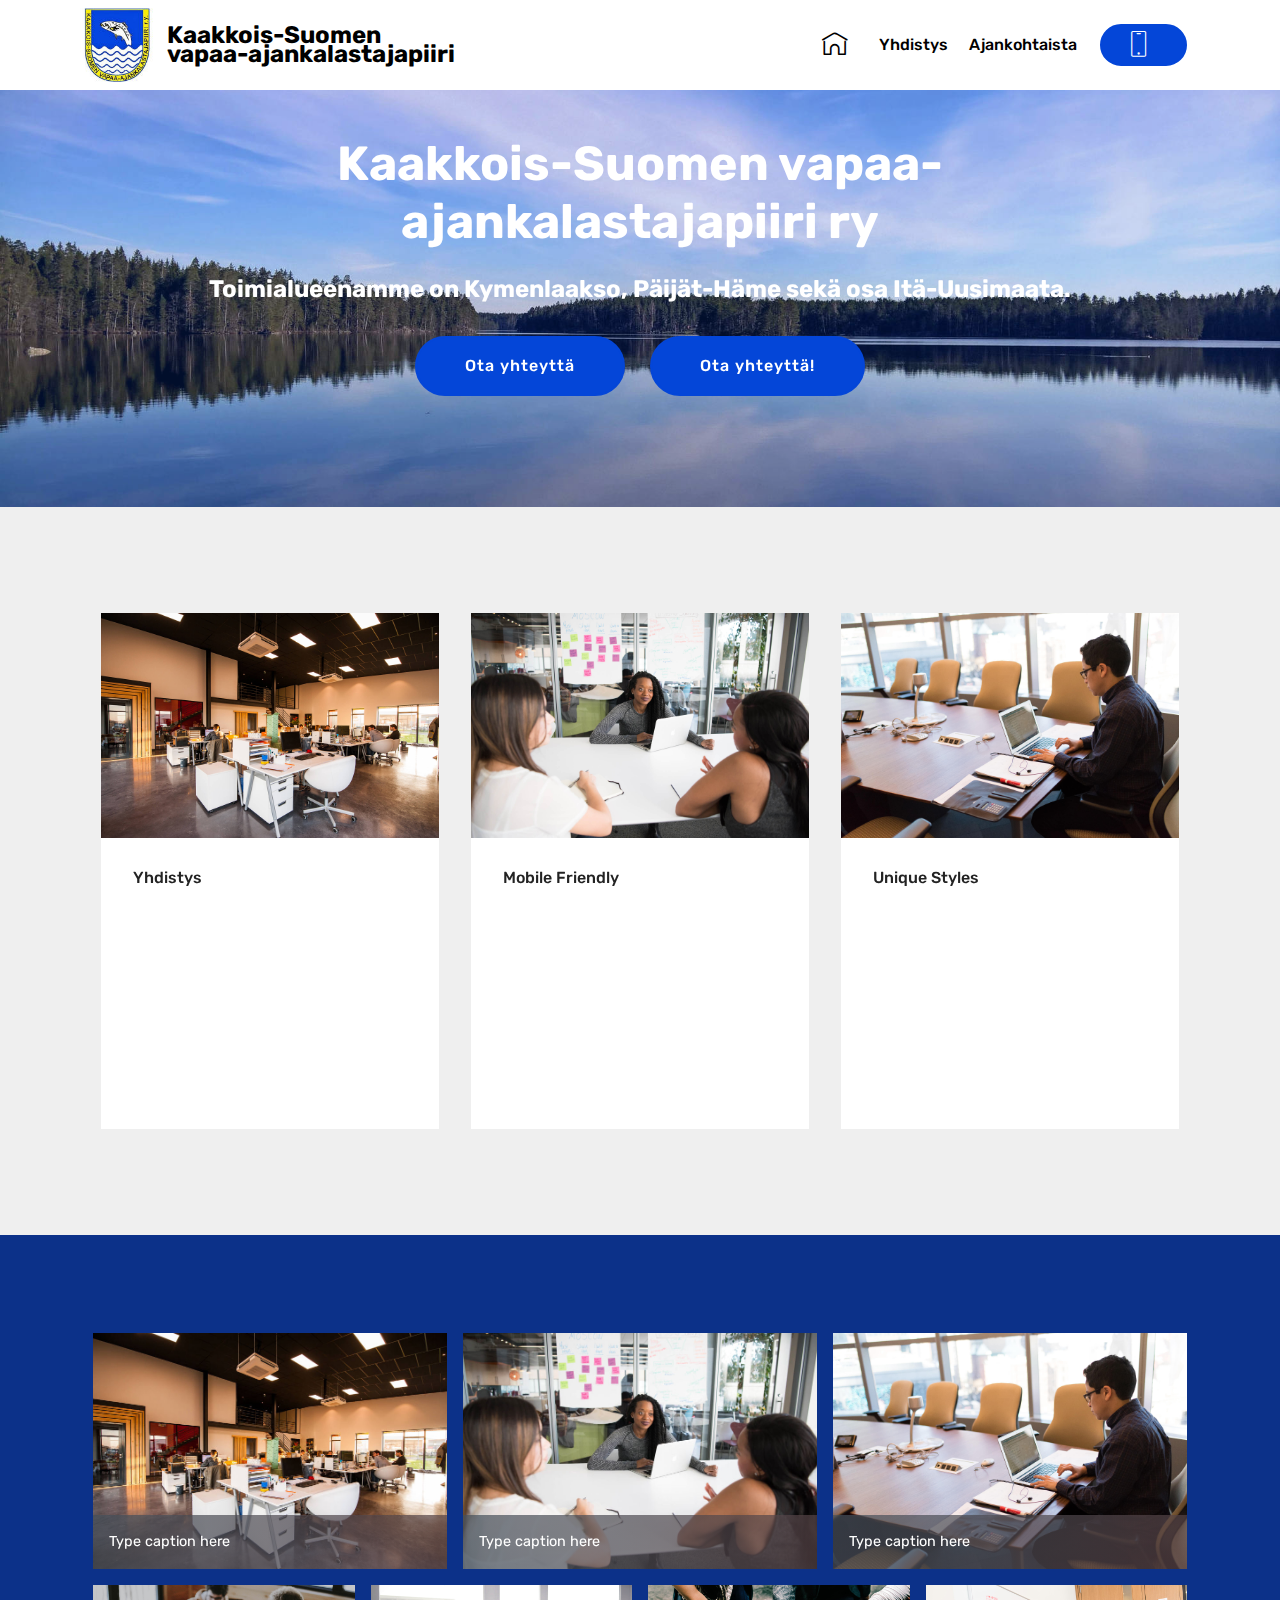
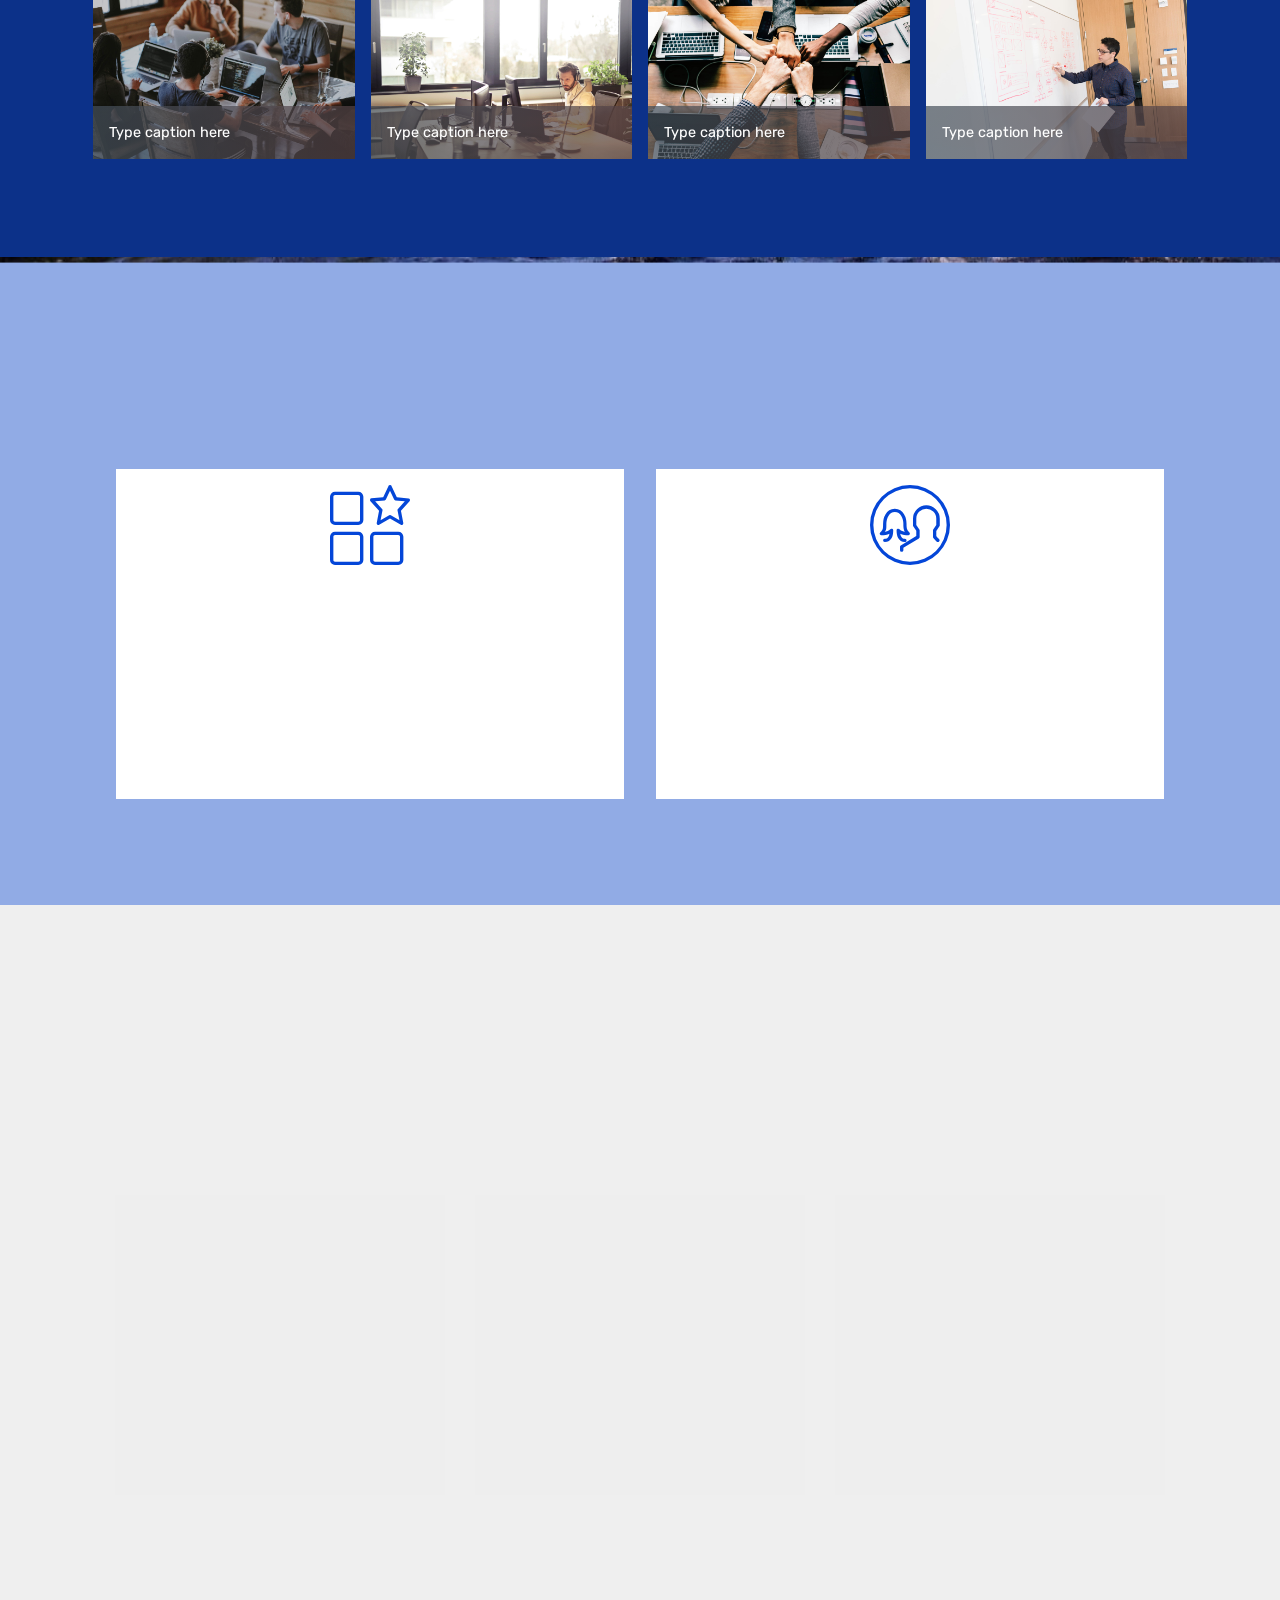
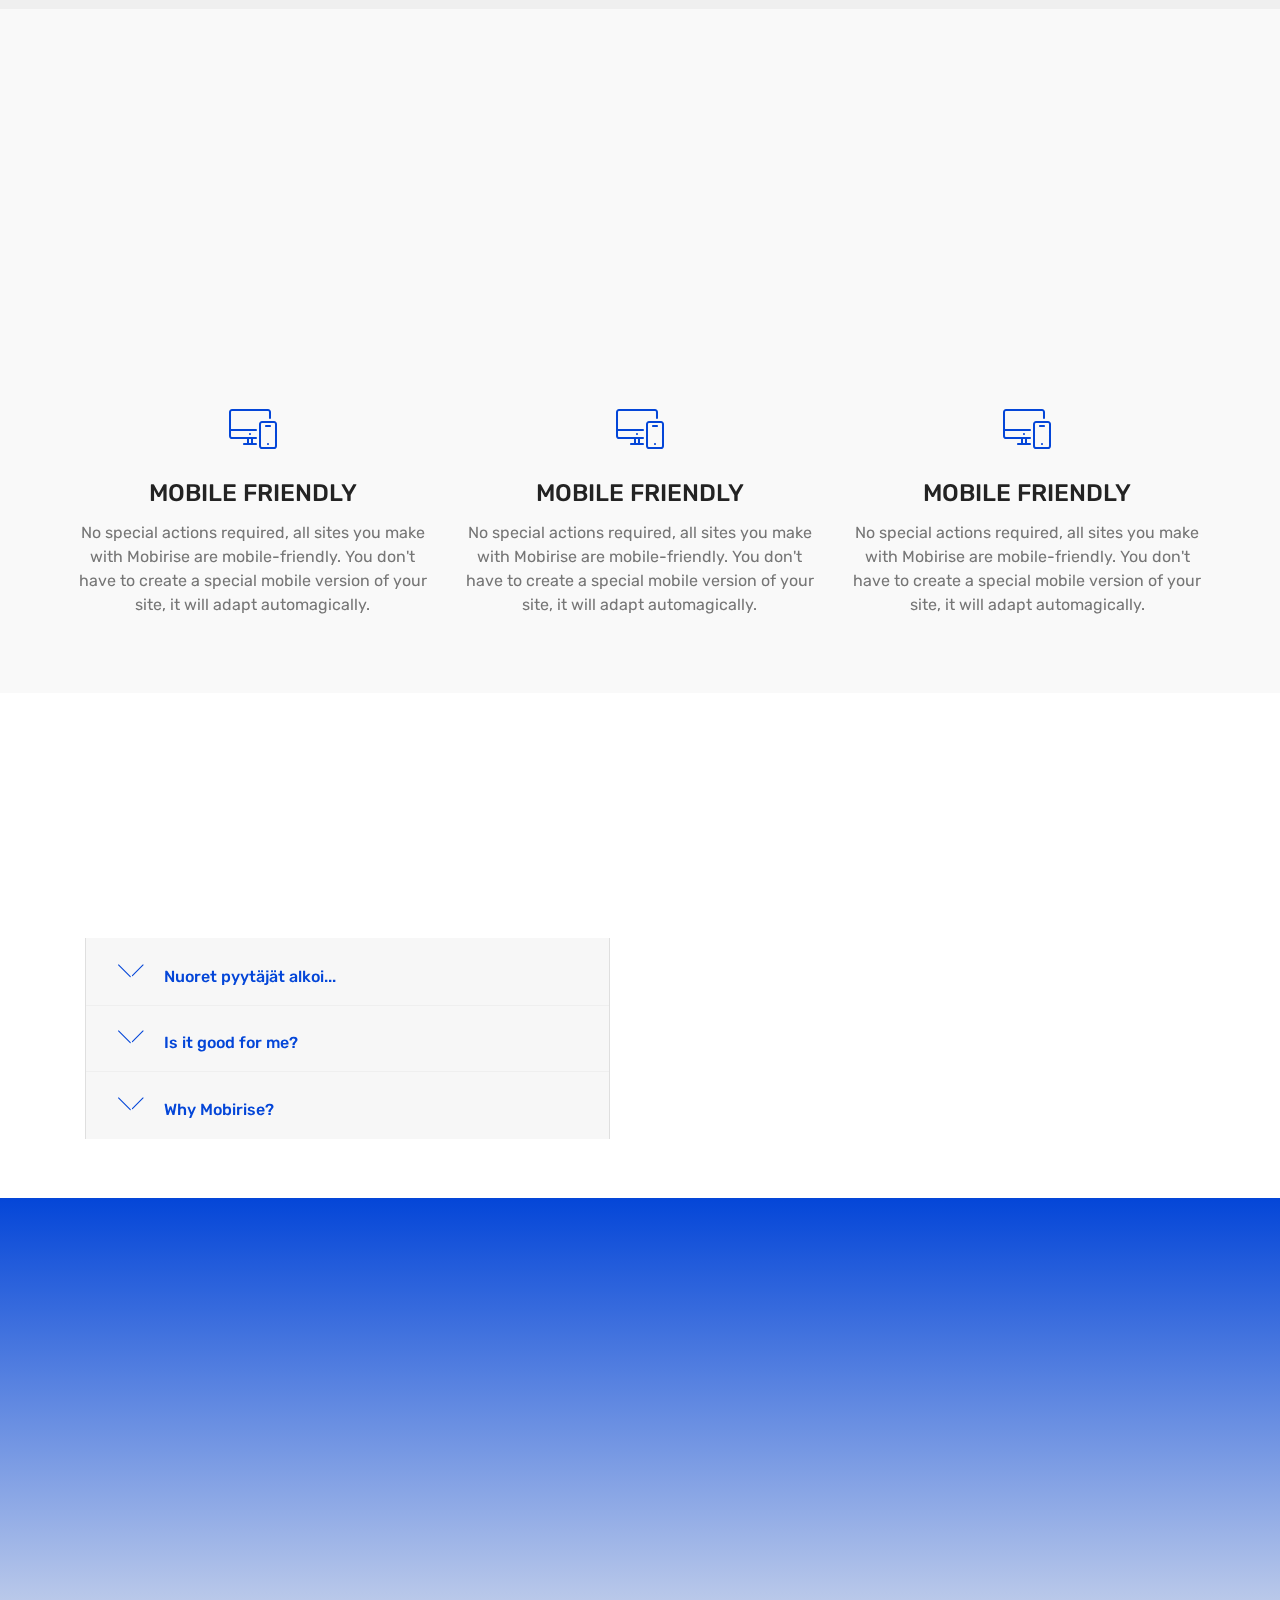
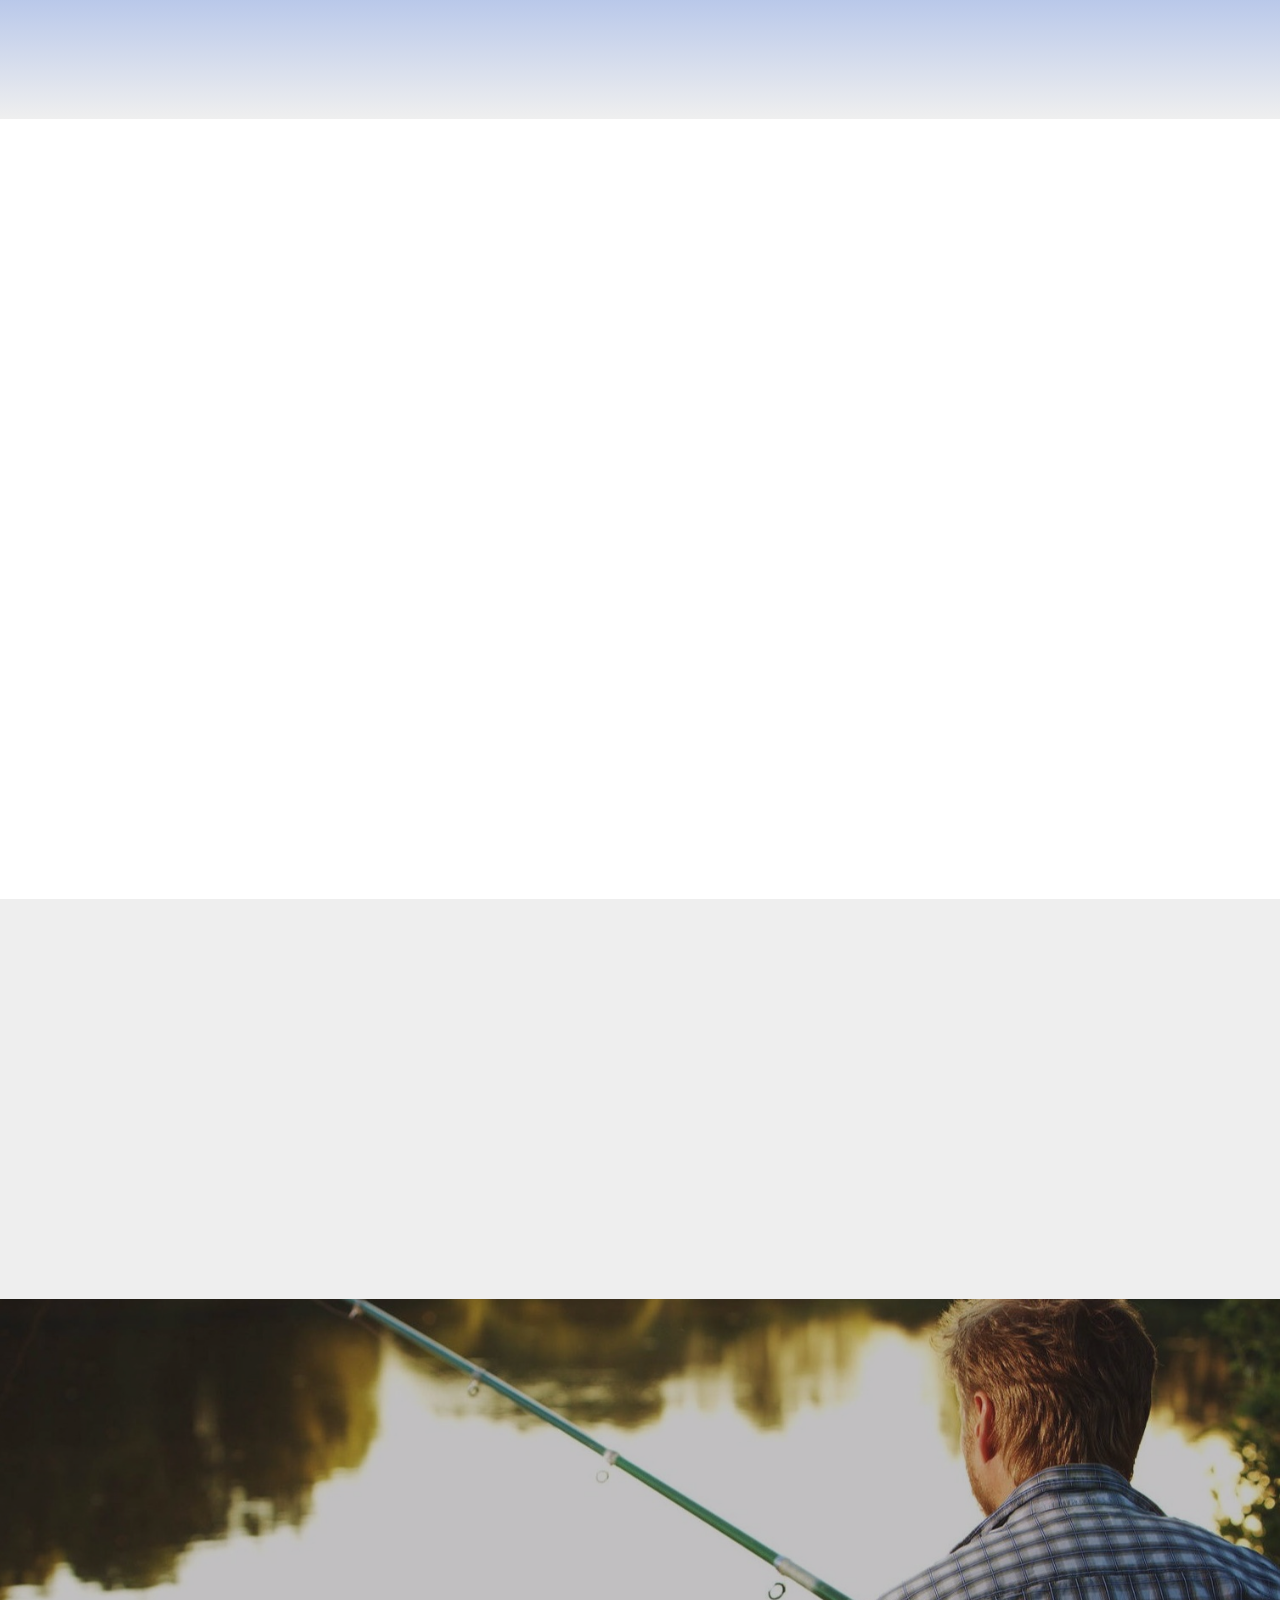
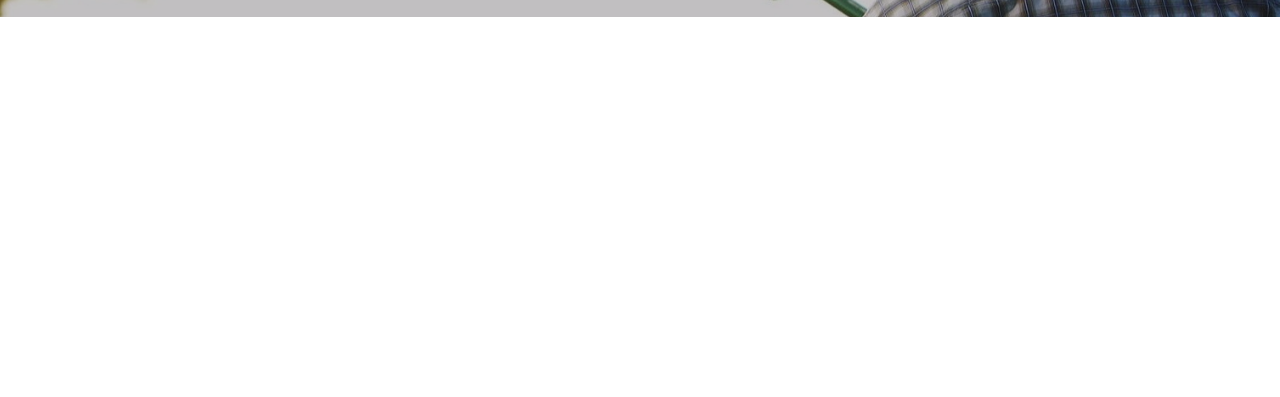
==== commit f1f35782: "create github pages" ====
--- a/index.html
+++ b/index.html
@@ -1,23 +1,24 @@
 <!DOCTYPE html>
 <html  >
 <head>
-  <!-- Site made with Mobirise Website Builder v4.11.6, https://mobirise.com -->
+  <!-- Site made with Mobirise Website Builder v5.2.0, https://mobirise.com -->
   <meta charset="UTF-8">
   <meta http-equiv="X-UA-Compatible" content="IE=edge">
-  <meta name="generator" content="Mobirise v4.11.6, mobirise.com">
+  <meta name="generator" content="Mobirise v5.2.0, mobirise.com">
   <meta name="viewport" content="width=device-width, initial-scale=1, minimum-scale=1">
   <link rel="shortcut icon" href="assets/images/vakapi-logo-400-122x121.jpg" type="image/x-icon">
   <meta name="description" content="">
   
+  
   <title>Koti</title>
+  <link rel="stylesheet" href="assets/web/assets/mobirise-icons/mobirise-icons.css">
   <link rel="stylesheet" href="assets/web/assets/mobirise-icons-bold/mobirise-icons-bold.css">
-  <link rel="stylesheet" href="assets/web/assets/mobirise-icons/mobirise-icons.css">
   <link rel="stylesheet" href="assets/bootstrap/css/bootstrap.min.css">
   <link rel="stylesheet" href="assets/bootstrap/css/bootstrap-grid.min.css">
   <link rel="stylesheet" href="assets/bootstrap/css/bootstrap-reboot.min.css">
+  <link rel="stylesheet" href="assets/tether/tether.min.css">
   <link rel="stylesheet" href="assets/dropdown/css/style.css">
   <link rel="stylesheet" href="assets/animatecss/animate.min.css">
-  <link rel="stylesheet" href="assets/tether/tether.min.css">
   <link rel="stylesheet" href="assets/socicon/css/styles.css">
   <link rel="stylesheet" href="assets/theme/css/style.css">
   <link rel="stylesheet" href="assets/gallery/style.css">
@@ -25,8 +26,10 @@
   
   
   
+  
 </head>
 <body>
+  
   <section class="menu cid-rIdbEOPm4M" once="menu" id="menu2-0">
 
     
@@ -67,7 +70,7 @@
     </nav>
 </section>
 
-<section class="engine"><a href="https://mobirise.info/y">html web templates</a></section><section class="header1 cid-rIdbHYN1AH mbr-parallax-background" id="header1-1">
+<section class="header1 cid-rIdbHYN1AH mbr-parallax-background" id="header1-1">
 
     
 
@@ -158,7 +161,7 @@
     
 
     <div class="container">
-        <div><!-- Gallery --><div class="gallery-row"><div class="mbr-gallery-layout-default"><div><div class="row-first row justify-content-center m-0"><div class="mbr-gallery-item col-lg-4 col-md-4 col-sm-12 p-2" data-video-url="false"><div href="#lb-gallery4-4" data-slide-to="0" data-toggle="modal"><img src="assets/images/background1-800x533.jpg" alt="" title=""><span class="icon-focus"></span><span class="mbr-gallery-title mbr-fonts-style display-7">Type caption here</span></div></div><div class="mbr-gallery-item col-lg-4 col-md-4 col-sm-12 p-2" data-video-url="false"><div href="#lb-gallery4-4" data-slide-to="1" data-toggle="modal"><img src="assets/images/background2-800x533.jpg" alt="" title=""><span class="icon-focus"></span><span class="mbr-gallery-title mbr-fonts-style display-7">Type caption here</span></div></div><div class="mbr-gallery-item col-lg-4 col-md-4 col-sm-12 p-2" data-video-url="false"><div href="#lb-gallery4-4" data-slide-to="2" data-toggle="modal"><img src="assets/images/background3.jpg" alt="" title=""><span class="icon-focus"></span><span class="mbr-gallery-title mbr-fonts-style display-7">Type caption here</span></div></div></div><div class="row-second row justify-content-center m-0"><div class="mbr-gallery-item col-lg-3 col-md-6 col-sm-12 p-2" data-video-url="false"><div href="#lb-gallery4-4" data-slide-to="3" data-toggle="modal"><img src="assets/images/background4.jpg" alt="" title=""><span class="icon-focus"></span><span class="mbr-gallery-title mbr-fonts-style display-7">Type caption here</span></div></div><div class="mbr-gallery-item col-lg-3 col-md-6 col-sm-12 p-2" data-video-url="false"><div href="#lb-gallery4-4" data-slide-to="4" data-toggle="modal"><img src="assets/images/background5.jpg" alt="" title=""><span class="icon-focus"></span><span class="mbr-gallery-title mbr-fonts-style display-7">Type caption here</span></div></div><div class="mbr-gallery-item col-lg-3 col-md-6 col-sm-12 p-2" data-video-url="false"><div href="#lb-gallery4-4" data-slide-to="5" data-toggle="modal"><img src="assets/images/background6.jpg" alt="" title=""><span class="icon-focus"></span><span class="mbr-gallery-title mbr-fonts-style display-7">Type caption here</span></div></div><div class="mbr-gallery-item col-lg-3 col-md-6 col-sm-12 p-2" data-video-url="false"><div href="#lb-gallery4-4" data-slide-to="6" data-toggle="modal"><img src="assets/images/background7.jpg" alt="" title=""><span class="icon-focus"></span><span class="mbr-gallery-title mbr-fonts-style display-7">Type caption here</span></div></div></div></div><div class="clearfix"></div></div></div><!-- Lightbox --><div data-app-prevent-settings="" class="mbr-slider modal fade carousel slide" tabindex="-1" data-keyboard="true" data-interval="false" id="lb-gallery4-4"><div class="modal-dialog"><div class="modal-content"><div class="modal-body"><ol class="carousel-indicators"><li data-app-prevent-settings="" data-target="#lb-gallery4-4" class=" active" data-slide-to="0"></li><li data-app-prevent-settings="" data-target="#lb-gallery4-4" data-slide-to="1"></li><li data-app-prevent-settings="" data-target="#lb-gallery4-4" data-slide-to="2"></li><li data-app-prevent-settings="" data-target="#lb-gallery4-4" data-slide-to="3"></li><li data-app-prevent-settings="" data-target="#lb-gallery4-4" data-slide-to="4"></li><li data-app-prevent-settings="" data-target="#lb-gallery4-4" data-slide-to="5"></li><li data-app-prevent-settings="" data-target="#lb-gallery4-4" data-slide-to="6"></li><li data-app-prevent-settings="" data-target="#lb-gallery4-4" data-slide-to="7"></li></ol><div class="carousel-inner"><div class="carousel-item active"><img src="assets/images/background10.jpg" alt="" title=""></div><div class="carousel-item"><img src="assets/images/background21.jpg" alt="" title=""></div><div class="carousel-item"><img src="assets/images/background3.jpg" alt="" title=""></div><div class="carousel-item"><img src="assets/images/background4.jpg" alt="" title=""></div><div class="carousel-item"><img src="assets/images/background5.jpg" alt="" title=""></div><div class="carousel-item"><img src="assets/images/background6.jpg" alt="" title=""></div><div class="carousel-item"><img src="assets/images/background7.jpg" alt="" title=""></div><div class="carousel-item"><img src="assets/images/background8.jpg" alt="" title=""></div></div><a class="carousel-control carousel-control-prev" role="button" data-slide="prev" href="#lb-gallery4-4"><span class="mbri-left mbr-iconfont" aria-hidden="true"></span><span class="sr-only">Previous</span></a><a class="carousel-control carousel-control-next" role="button" data-slide="next" href="#lb-gallery4-4"><span class="mbri-right mbr-iconfont" aria-hidden="true"></span><span class="sr-only">Next</span></a><a class="close" href="#" role="button" data-dismiss="modal"><span class="sr-only">Close</span></a></div></div></div></div></div>
+        <div><!-- Gallery --><div class="gallery-row"><div class="mbr-gallery-layout-default"><div><div class="row-first row justify-content-center m-0"><div class="mbr-gallery-item col-lg-4 col-md-4 col-sm-12 p-2" data-video-url="false"><div href="#lb-gallery4-4" data-slide-to="0" data-toggle="modal"><img src="assets/images/background1-800x533.jpg" alt="" title=""><span class="icon-focus"></span><span class="mbr-gallery-title mbr-fonts-style display-7">Type caption here</span></div></div><div class="mbr-gallery-item col-lg-4 col-md-4 col-sm-12 p-2" data-video-url="false"><div href="#lb-gallery4-4" data-slide-to="1" data-toggle="modal"><img src="assets/images/background2-800x533.jpg" alt="" title=""><span class="icon-focus"></span><span class="mbr-gallery-title mbr-fonts-style display-7">Type caption here</span></div></div><div class="mbr-gallery-item col-lg-4 col-md-4 col-sm-12 p-2" data-video-url="false"><div href="#lb-gallery4-4" data-slide-to="2" data-toggle="modal"><img src="assets/images/background3.jpg" alt="" title=""><span class="icon-focus"></span><span class="mbr-gallery-title mbr-fonts-style display-7">Type caption here</span></div></div></div><div class="row-second row justify-content-center m-0"><div class="mbr-gallery-item col-lg-3 col-md-6 col-sm-12 p-2" data-video-url="false"><div href="#lb-gallery4-4" data-slide-to="3" data-toggle="modal"><img src="assets/images/background4.jpg" alt="" title=""><span class="icon-focus"></span><span class="mbr-gallery-title mbr-fonts-style display-7">Type caption here</span></div></div><div class="mbr-gallery-item col-lg-3 col-md-6 col-sm-12 p-2" data-video-url="false"><div href="#lb-gallery4-4" data-slide-to="4" data-toggle="modal"><img src="assets/images/background5.jpg" alt="" title=""><span class="icon-focus"></span><span class="mbr-gallery-title mbr-fonts-style display-7">Type caption here</span></div></div><div class="mbr-gallery-item col-lg-3 col-md-6 col-sm-12 p-2" data-video-url="false"><div href="#lb-gallery4-4" data-slide-to="5" data-toggle="modal"><img src="assets/images/background6.jpg" alt="" title=""><span class="icon-focus"></span><span class="mbr-gallery-title mbr-fonts-style display-7">Type caption here</span></div></div><div class="mbr-gallery-item col-lg-3 col-md-6 col-sm-12 p-2" data-video-url="false"><div href="#lb-gallery4-4" data-slide-to="6" data-toggle="modal"><img src="assets/images/background7.jpg" alt="" title=""><span class="icon-focus"></span><span class="mbr-gallery-title mbr-fonts-style display-7">Type caption here</span></div></div></div></div><div class="clearfix"></div></div></div><!-- Lightbox --><div data-app-prevent-settings="" class="mbr-slider modal fade carousel slide" tabindex="-1" data-keyboard="true" data-interval="false" id="lb-gallery4-4"><div class="modal-dialog"><div class="modal-content"><div class="modal-body"><ol class="carousel-indicators"><li data-app-prevent-settings="" data-target="#lb-gallery4-4" class=" active" data-slide-to="0"></li><li data-app-prevent-settings="" data-target="#lb-gallery4-4" data-slide-to="1"></li><li data-app-prevent-settings="" data-target="#lb-gallery4-4" data-slide-to="2"></li><li data-app-prevent-settings="" data-target="#lb-gallery4-4" data-slide-to="3"></li><li data-app-prevent-settings="" data-target="#lb-gallery4-4" data-slide-to="4"></li><li data-app-prevent-settings="" data-target="#lb-gallery4-4" data-slide-to="5"></li><li data-app-prevent-settings="" data-target="#lb-gallery4-4" data-slide-to="6"></li><li data-app-prevent-settings="" data-target="#lb-gallery4-4" data-slide-to="7"></li></ol><div class="carousel-inner"><div class="carousel-item active"><img src="assets/images/background1.jpg" alt="" title=""></div><div class="carousel-item"><img src="assets/images/background2.jpg" alt="" title=""></div><div class="carousel-item"><img src="assets/images/background3.jpg" alt="" title=""></div><div class="carousel-item"><img src="assets/images/background4.jpg" alt="" title=""></div><div class="carousel-item"><img src="assets/images/background5.jpg" alt="" title=""></div><div class="carousel-item"><img src="assets/images/background6.jpg" alt="" title=""></div><div class="carousel-item"><img src="assets/images/background7.jpg" alt="" title=""></div><div class="carousel-item"><img src="assets/images/background8.jpg" alt="" title=""></div></div><a class="carousel-control carousel-control-prev" role="button" data-slide="prev" href="#lb-gallery4-4"><span class="mbri-left mbr-iconfont" aria-hidden="true"></span><span class="sr-only">Previous</span></a><a class="carousel-control carousel-control-next" role="button" data-slide="next" href="#lb-gallery4-4"><span class="mbri-right mbr-iconfont" aria-hidden="true"></span><span class="sr-only">Next</span></a><a class="close" href="#" role="button" data-dismiss="modal"><span class="sr-only">Close</span></a></div></div></div></div></div>
     </div>
 
 </section>
@@ -297,7 +300,7 @@
         <h2 class="mbr-section-title align-center pb-3 mbr-fonts-style display-2">
            Tabs with columns
         </h2>
-        <h3 class="mbr-section-subtitle  display-5 align-center mbr-light mbr-fonts-style">
+        <h3 class="mbr-section-subtitle display-5 align-center mbr-light mbr-fonts-style">
             Lorem ipsum dolor sit amet, consectetur adipisicing elit, sed do eiusmod tempor incididunt ut labore et dolore magna aliqua.
         </h3>
     </div>
@@ -307,7 +310,7 @@
                 <li class="nav-item mbr-fonts-style"><a class="nav-link show active display-7" role="tab" data-toggle="tab" href="#tabs3-c_tab0" aria-selected="true">
                         Responsive
                     </a></li>
-                <li class="nav-item mbr-fonts-style"><a class="nav-link  show active display-7" role="tab" data-toggle="tab" href="#tabs3-c_tab1" aria-selected="true">
+                <li class="nav-item mbr-fonts-style"><a class="nav-link show active display-7" role="tab" data-toggle="tab" href="#tabs3-c_tab1" aria-selected="true">
                         No coding
                     </a></li>
                 <li class="nav-item mbr-fonts-style"><a class="nav-link show active display-7" role="tab" data-toggle="tab" href="#tabs3-c_tab2" aria-selected="true">
@@ -329,10 +332,10 @@
                             <div class="card-img ">
                                 <span class="mbr-iconfont mbri-responsive" style="color: rgb(4, 70, 216); fill: rgb(4, 70, 216);"></span>
                             </div>
-                            <h4 class="mbr-element-title  align-center mbr-fonts-style pb-2 display-5">
+                            <h4 class="mbr-element-title align-center mbr-fonts-style pb-2 display-5">
                                 MOBILE FRIENDLY
                             </h4>
-                            <p class="mbr-section-text  align-center mbr-fonts-style display-7">
+                            <p class="mbr-section-text align-center mbr-fonts-style display-7">
                                 No special actions required, all sites you make with Mobirise are mobile-friendly. You don't have to create a special mobile version of your site, it will adapt automagically.
                             </p>
                         </div>
@@ -341,10 +344,10 @@
                             <div class="card-img ">
                                 <span class="mbr-iconfont mbri-responsive" style="color: rgb(4, 70, 216); fill: rgb(4, 70, 216);"></span>
                             </div>
-                            <h4 class="mbr-element-title  align-center mbr-fonts-style pb-2 display-5">
+                            <h4 class="mbr-element-title align-center mbr-fonts-style pb-2 display-5">
                                 MOBILE FRIENDLY
                             </h4>
-                            <p class="mbr-section-text  align-center mbr-fonts-style display-7">
+                            <p class="mbr-section-text align-center mbr-fonts-style display-7">
                                 No special actions required, all sites you make with Mobirise are mobile-friendly. You don't have to create a special mobile version of your site, it will adapt automagically.
                             </p>
                         </div>
@@ -353,10 +356,10 @@
                             <div class="card-img ">
                                 <span class="mbr-iconfont mbri-responsive" style="color: rgb(4, 70, 216); fill: rgb(4, 70, 216);"></span>
                             </div>
-                            <h4 class="mbr-element-title  align-center mbr-fonts-style pb-2 display-5">
+                            <h4 class="mbr-element-title align-center mbr-fonts-style pb-2 display-5">
                                 MOBILE FRIENDLY
                             </h4>
-                            <p class="mbr-section-text  align-center mbr-fonts-style display-7">
+                            <p class="mbr-section-text align-center mbr-fonts-style display-7">
                                 No special actions required, all sites you make with Mobirise are mobile-friendly. You don't have to create a special mobile version of your site, it will adapt automagically.
                             </p>
                         </div>
@@ -371,10 +374,10 @@
                             <div class="card-img ">
                                 <span class="mbri-bootstrap mbr-iconfont"></span>
                             </div>
-                            <h4 class="mbr-element-title  align-center mbr-fonts-style pb-2 display-5">
+                            <h4 class="mbr-element-title align-center mbr-fonts-style pb-2 display-5">
                                 IT'S EASY AND SIMPLE
                             </h4>
-                            <p class="mbr-section-text  align-center mbr-fonts-style display-7">
+                            <p class="mbr-section-text align-center mbr-fonts-style display-7">
                                 Cut down the development time with drag-and-drop website builder. Drop the blocks into the page, edit content inline and publish - no technical skills required.
                             </p>
                         </div>
@@ -383,10 +386,10 @@
                             <div class="card-img ">
                                 <span class="mbri-bootstrap mbr-iconfont"></span>
                             </div>
-                            <h4 class="mbr-element-title  align-center mbr-fonts-style pb-2 display-5">
+                            <h4 class="mbr-element-title align-center mbr-fonts-style pb-2 display-5">
                                 IT'S EASY AND SIMPLE
                             </h4>
-                            <p class="mbr-section-text  align-center mbr-fonts-style display-7">
+                            <p class="mbr-section-text align-center mbr-fonts-style display-7">
                                 Cut down the development time with drag-and-drop website builder. Drop the blocks into the page, edit content inline and publish - no technical skills required.
                             </p>
                         </div>
@@ -395,10 +398,10 @@
                             <div class="card-img ">
                                 <span class="mbri-bootstrap mbr-iconfont"></span>
                             </div>
-                            <h4 class="mbr-element-title  align-center mbr-fonts-style pb-2 display-5">
+                            <h4 class="mbr-element-title align-center mbr-fonts-style pb-2 display-5">
                                 IT'S EASY AND SIMPLE
                             </h4>
-                            <p class="mbr-section-text  align-center mbr-fonts-style display-7">
+                            <p class="mbr-section-text align-center mbr-fonts-style display-7">
                                 Cut down the development time with drag-and-drop website builder. Drop the blocks into the page, edit content inline and publish - no technical skills required.
                             </p>
                         </div>
@@ -413,10 +416,10 @@
                             <div class="card-img ">
                                 <span class="mbri-extension mbr-iconfont"></span>
                             </div>
-                            <h4 class="mbr-element-title  align-center mbr-fonts-style pb-2 display-5">
+                            <h4 class="mbr-element-title align-center mbr-fonts-style pb-2 display-5">
                                 TRENDY WEBSITE BLOCKS
                             </h4>
-                            <p class="mbr-section-text  align-center mbr-fonts-style display-7">
+                            <p class="mbr-section-text align-center mbr-fonts-style display-7">
                                 Choose from the large selection  pre-made blocks - full-screen intro, bootstrap carousel, slider, responsive image gallery with, parallax scrolling, sticky header and more.
                             </p>
                         </div>
@@ -425,10 +428,10 @@
                             <div class="card-img ">
                                 <span class="mbri-extension mbr-iconfont"></span>
                             </div>
-                            <h4 class="mbr-element-title  align-center mbr-fonts-style pb-2 display-5">
+                            <h4 class="mbr-element-title align-center mbr-fonts-style pb-2 display-5">
                                 TRENDY WEBSITE BLOCKS
                             </h4>
-                            <p class="mbr-section-text  align-center mbr-fonts-style display-7">
+                            <p class="mbr-section-text align-center mbr-fonts-style display-7">
                                 Choose from the large selection  pre-made blocks - full-screen intro, bootstrap carousel, slider, responsive image gallery with, parallax scrolling, sticky header and more.
                             </p>
                         </div>
@@ -437,10 +440,10 @@
                             <div class="card-img ">
                                 <span class="mbri-extension mbr-iconfont"></span>
                             </div>
-                            <h4 class="mbr-element-title  align-center mbr-fonts-style pb-2 display-5">
+                            <h4 class="mbr-element-title align-center mbr-fonts-style pb-2 display-5">
                                 TRENDY WEBSITE BLOCKS
                             </h4>
-                            <p class="mbr-section-text  align-center mbr-fonts-style display-7">
+                            <p class="mbr-section-text align-center mbr-fonts-style display-7">
                                 Choose from the large selection  pre-made blocks - full-screen intro, bootstrap carousel, slider, responsive image gallery with, parallax scrolling, sticky header and more.
                             </p>
                         </div>
@@ -455,10 +458,10 @@
                             <div class="card-img ">
                                 <span class="mbri-responsive mbr-iconfont"></span>
                             </div>
-                            <h4 class="mbr-element-title  align-center mbr-fonts-style pb-2 display-5">
+                            <h4 class="mbr-element-title align-center mbr-fonts-style pb-2 display-5">
                                 MOBILE FRIENDLY
                             </h4>
-                            <p class="mbr-section-text  align-center mbr-fonts-style display-7">
+                            <p class="mbr-section-text align-center mbr-fonts-style display-7">
                                 No special actions required, all sites you make with Mobirise are mobile-friendly. You don't have to create a special mobile version of your site, it will adapt automagically.
                             </p>
                         </div>
@@ -467,10 +470,10 @@
                             <div class="card-img ">
                                 <span class="mbri-responsive mbr-iconfont"></span>
                             </div>
-                            <h4 class="mbr-element-title  align-center mbr-fonts-style pb-2 display-5">
+                            <h4 class="mbr-element-title align-center mbr-fonts-style pb-2 display-5">
                                 MOBILE FRIENDLY
                             </h4>
-                            <p class="mbr-section-text  align-center mbr-fonts-style display-7">
+                            <p class="mbr-section-text align-center mbr-fonts-style display-7">
                                 No special actions required, all sites you make with Mobirise are mobile-friendly. You don't have to create a special mobile version of your site, it will adapt automagically.
                             </p>
                         </div>
@@ -479,10 +482,10 @@
                             <div class="card-img ">
                                 <span class="mbri-responsive mbr-iconfont"></span>
                             </div>
-                            <h4 class="mbr-element-title  align-center mbr-fonts-style pb-2 display-5">
+                            <h4 class="mbr-element-title align-center mbr-fonts-style pb-2 display-5">
                                 MOBILE FRIENDLY
                             </h4>
-                            <p class="mbr-section-text  align-center mbr-fonts-style display-7">
+                            <p class="mbr-section-text align-center mbr-fonts-style display-7">
                                 No special actions required, all sites you make with Mobirise are mobile-friendly. You don't have to create a special mobile version of your site, it will adapt automagically.
                             </p>
                         </div>
@@ -497,10 +500,10 @@
                             <div class="card-img ">
                                 <span class="mbri-bootstrap mbr-iconfont"></span>
                             </div>
-                            <h4 class="mbr-element-title  align-center mbr-fonts-style pb-2 display-5">
+                            <h4 class="mbr-element-title align-center mbr-fonts-style pb-2 display-5">
                                 IT'S EASY AND SIMPLE
                             </h4>
-                            <p class="mbr-section-text  align-center mbr-fonts-style display-7">
+                            <p class="mbr-section-text align-center mbr-fonts-style display-7">
                                 Cut down the development time with drag-and-drop website builder. Drop the blocks into the page, edit content inline and publish - no technical skills required.
                             </p>
                         </div>
@@ -509,10 +512,10 @@
                             <div class="card-img ">
                                 <span class="mbri-bootstrap mbr-iconfont"></span>
                             </div>
-                            <h4 class="mbr-element-title  align-center mbr-fonts-style pb-2 display-5">
+                            <h4 class="mbr-element-title align-center mbr-fonts-style pb-2 display-5">
                                 IT'S EASY AND SIMPLE
                             </h4>
-                            <p class="mbr-section-text  align-center mbr-fonts-style display-7">
+                            <p class="mbr-section-text align-center mbr-fonts-style display-7">
                                 Cut down the development time with drag-and-drop website builder. Drop the blocks into the page, edit content inline and publish - no technical skills required.
                             </p>
                         </div>
@@ -521,10 +524,10 @@
                             <div class="card-img ">
                                 <span class="mbri-bootstrap mbr-iconfont"></span>
                             </div>
-                            <h4 class="mbr-element-title  align-center mbr-fonts-style pb-2 display-5">
+                            <h4 class="mbr-element-title align-center mbr-fonts-style pb-2 display-5">
                                 IT'S EASY AND SIMPLE
                             </h4>
-                            <p class="mbr-section-text  align-center mbr-fonts-style display-7">
+                            <p class="mbr-section-text align-center mbr-fonts-style display-7">
                                 Cut down the development time with drag-and-drop website builder. Drop the blocks into the page, edit content inline and publish - no technical skills required.
                             </p>
                         </div>
@@ -539,10 +542,10 @@
                             <div class="card-img ">
                                 <span class="mbri-extension mbr-iconfont"></span>
                             </div>
-                            <h4 class="mbr-element-title  align-center mbr-fonts-style pb-2 display-5">
+                            <h4 class="mbr-element-title align-center mbr-fonts-style pb-2 display-5">
                                 TRENDY WEBSITE BLOCKS
                             </h4>
-                            <p class="mbr-section-text  align-center mbr-fonts-style display-7">
+                            <p class="mbr-section-text align-center mbr-fonts-style display-7">
                                 Choose from the large selection  pre-made blocks - full-screen intro, bootstrap carousel, slider, responsive image gallery with, parallax scrolling, sticky header and more.
                             </p>
                         </div>
@@ -551,10 +554,10 @@
                             <div class="card-img ">
                                 <span class="mbri-extension mbr-iconfont"></span>
                             </div>
-                            <h4 class="mbr-element-title  align-center mbr-fonts-style pb-2 display-5">
+                            <h4 class="mbr-element-title align-center mbr-fonts-style pb-2 display-5">
                                 TRENDY WEBSITE BLOCKS
                             </h4>
-                            <p class="mbr-section-text  align-center mbr-fonts-style display-7">
+                            <p class="mbr-section-text align-center mbr-fonts-style display-7">
                                 Choose from the large selection  pre-made blocks - full-screen intro, bootstrap carousel, slider, responsive image gallery with, parallax scrolling, sticky header and more.
                             </p>
                         </div>
@@ -563,10 +566,10 @@
                             <div class="card-img ">
                                 <span class="mbri-extension mbr-iconfont"></span>
                             </div>
-                            <h4 class="mbr-element-title  align-center mbr-fonts-style pb-2 display-5">
+                            <h4 class="mbr-element-title align-center mbr-fonts-style pb-2 display-5">
                                 TRENDY WEBSITE BLOCKS
                             </h4>
-                            <p class="mbr-section-text  align-center mbr-fonts-style display-7">
+                            <p class="mbr-section-text align-center mbr-fonts-style display-7">
                                 Choose from the large selection  pre-made blocks - full-screen intro, bootstrap carousel, slider, responsive image gallery with, parallax scrolling, sticky header and more.
                             </p>
                         </div>
@@ -751,7 +754,7 @@
         <div class="row justify-content-center">
             <div class="media-container-column col-lg-8" data-form-type="formoid">
                 <!---Formbuilder Form--->
-                <form action="https://mobirise.com/" method="POST" class="mbr-form form-with-styler" data-form-title="Mobirise Form"><input type="hidden" name="email" data-form-email="true" value="Vlr9Kl1kI75PP4Pci0H0hsI4PH7TseObmGsRpcd+BAlOnIeC1xf9Up0EhKT2f/20epRnJgdDWC+JBI5R7zTzfffMYf73HgebmR9NwfECfiZRT2cu5V3uDSuV0FTh1cDo">
+                <form action="https://mobirise.eu/" method="POST" class="mbr-form form-with-styler" data-form-title="Mobirise Form"><input type="hidden" name="email" data-form-email="true" value="N1WeAUSHfDw3/Xk9cksXBHsqlF9Ajp6nfFZfrjEzEgcQZn36pcIzKSpEBr0b9RefB7le7qsyZQVzCNMRUteMCwda+bYUi5zv6RSaR/QkpFRJv8iL3rIeGZddcOewv88w">
                     <div class="row">
                         <div hidden="hidden" data-form-alert="" class="alert alert-success col-12">Kiitos viestistäsi!</div>
                         <div hidden="hidden" data-form-alert-danger="" class="alert alert-danger col-12">
@@ -786,7 +789,7 @@
 
      
 
-    <div class="google-map"><iframe frameborder="0" style="border:0" src="https://www.google.com/maps/embed/v1/place?key=AIzaSyCy9r70T3NYf3PhvVflTo0_zdif2_IoIYs&amp;q=place_id:ChIJj4IqXDRLkEYREG2QjFNEJpA" allowfullscreen=""></iframe></div>
+    <div class="google-map"><iframe frameborder="0" style="border:0" src="https://www.google.com/maps/embed/v1/place?key=AIzaSyCNveGQ9bfpKFwWzQLLftrR9hNiHwdqQG8&amp;q=Voikkaantie 2, 45920 Kouvola, Finland" allowfullscreen=""></iframe></div>
 </section>
 
 <section class="cid-rIdfF7S4sM" id="social-buttons3-k">
@@ -899,33 +902,7 @@
             </div>
         </div>
     </div>
-</section>
-
-
-  <script src="assets/web/assets/jquery/jquery.min.js"></script>
-  <script src="assets/popper/popper.min.js"></script>
-  <script src="assets/bootstrap/js/bootstrap.min.js"></script>
-  <script src="assets/smoothscroll/smooth-scroll.js"></script>
-  <script src="assets/dropdown/js/nav-dropdown.js"></script>
-  <script src="assets/dropdown/js/navbar-dropdown.js"></script>
-  <script src="assets/touchswipe/jquery.touch-swipe.min.js"></script>
-  <script src="assets/viewportchecker/jquery.viewportchecker.js"></script>
-  <script src="assets/parallax/jarallax.min.js"></script>
-  <script src="assets/masonry/masonry.pkgd.min.js"></script>
-  <script src="assets/imagesloaded/imagesloaded.pkgd.min.js"></script>
-  <script src="assets/tether/tether.min.js"></script>
-  <script src="assets/bootstrapcarouselswipe/bootstrap-carousel-swipe.js"></script>
-  <script src="assets/vimeoplayer/jquery.mb.vimeo_player.js"></script>
-  <script src="assets/mbr-flip-card/mbr-flip-card.js"></script>
-  <script src="assets/mbr-tabs/mbr-tabs.js"></script>
-  <script src="assets/mbr-switch-arrow/mbr-switch-arrow.js"></script>
-  <script src="assets/mbr-clients-slider/mbr-clients-slider.js"></script>
-  <script src="assets/sociallikes/social-likes.js"></script>
-  <script src="assets/theme/js/script.js"></script>
-  <script src="assets/slidervideo/script.js"></script>
-  <script src="assets/gallery/player.min.js"></script>
-  <script src="assets/gallery/script.js"></script>
-  <script src="assets/formoid/formoid.min.js"></script>
+</section><section style="background-color: #fff; font-family: -apple-system, BlinkMacSystemFont, 'Segoe UI', 'Roboto', 'Helvetica Neue', Arial, sans-serif; color:#aaa; font-size:12px; padding: 0; align-items: center; display: flex;"><a href="https://mobirise.site/r" style="flex: 1 1; height: 3rem; padding-left: 1rem;"></a><p style="flex: 0 0 auto; margin:0; padding-right:1rem;">Made with Mobirise - <a href="https://mobirise.site/k" style="color:#aaa;">Get now</a></p></section><script src="assets/web/assets/jquery/jquery.min.js"></script>  <script src="assets/popper/popper.min.js"></script>  <script src="assets/bootstrap/js/bootstrap.min.js"></script>  <script src="assets/tether/tether.min.js"></script>  <script src="assets/smoothscroll/smooth-scroll.js"></script>  <script src="assets/dropdown/js/nav-dropdown.js"></script>  <script src="assets/dropdown/js/navbar-dropdown.js"></script>  <script src="assets/touchswipe/jquery.touch-swipe.min.js"></script>  <script src="assets/viewportchecker/jquery.viewportchecker.js"></script>  <script src="assets/parallax/jarallax.min.js"></script>  <script src="assets/masonry/masonry.pkgd.min.js"></script>  <script src="assets/imagesloaded/imagesloaded.pkgd.min.js"></script>  <script src="assets/bootstrapcarouselswipe/bootstrap-carousel-swipe.js"></script>  <script src="assets/vimeoplayer/jquery.mb.vimeo_player.js"></script>  <script src="assets/mbr-flip-card/mbr-flip-card.js"></script>  <script src="assets/mbr-tabs/mbr-tabs.js"></script>  <script src="assets/mbr-switch-arrow/mbr-switch-arrow.js"></script>  <script src="assets/mbr-clients-slider/mbr-clients-slider.js"></script>  <script src="assets/sociallikes/social-likes.js"></script>  <script src="assets/theme/js/script.js"></script>  <script src="assets/gallery/player.min.js"></script>  <script src="assets/gallery/script.js"></script>  <script src="assets/slidervideo/script.js"></script>  <script src="assets/formoid/formoid.min.js"></script>  
   
   
  <div id="scrollToTop" class="scrollToTop mbr-arrow-up"><a style="text-align: center;"><i class="mbr-arrow-up-icon mbr-arrow-up-icon-cm cm-icon cm-icon-smallarrow-up"></i></a></div>
